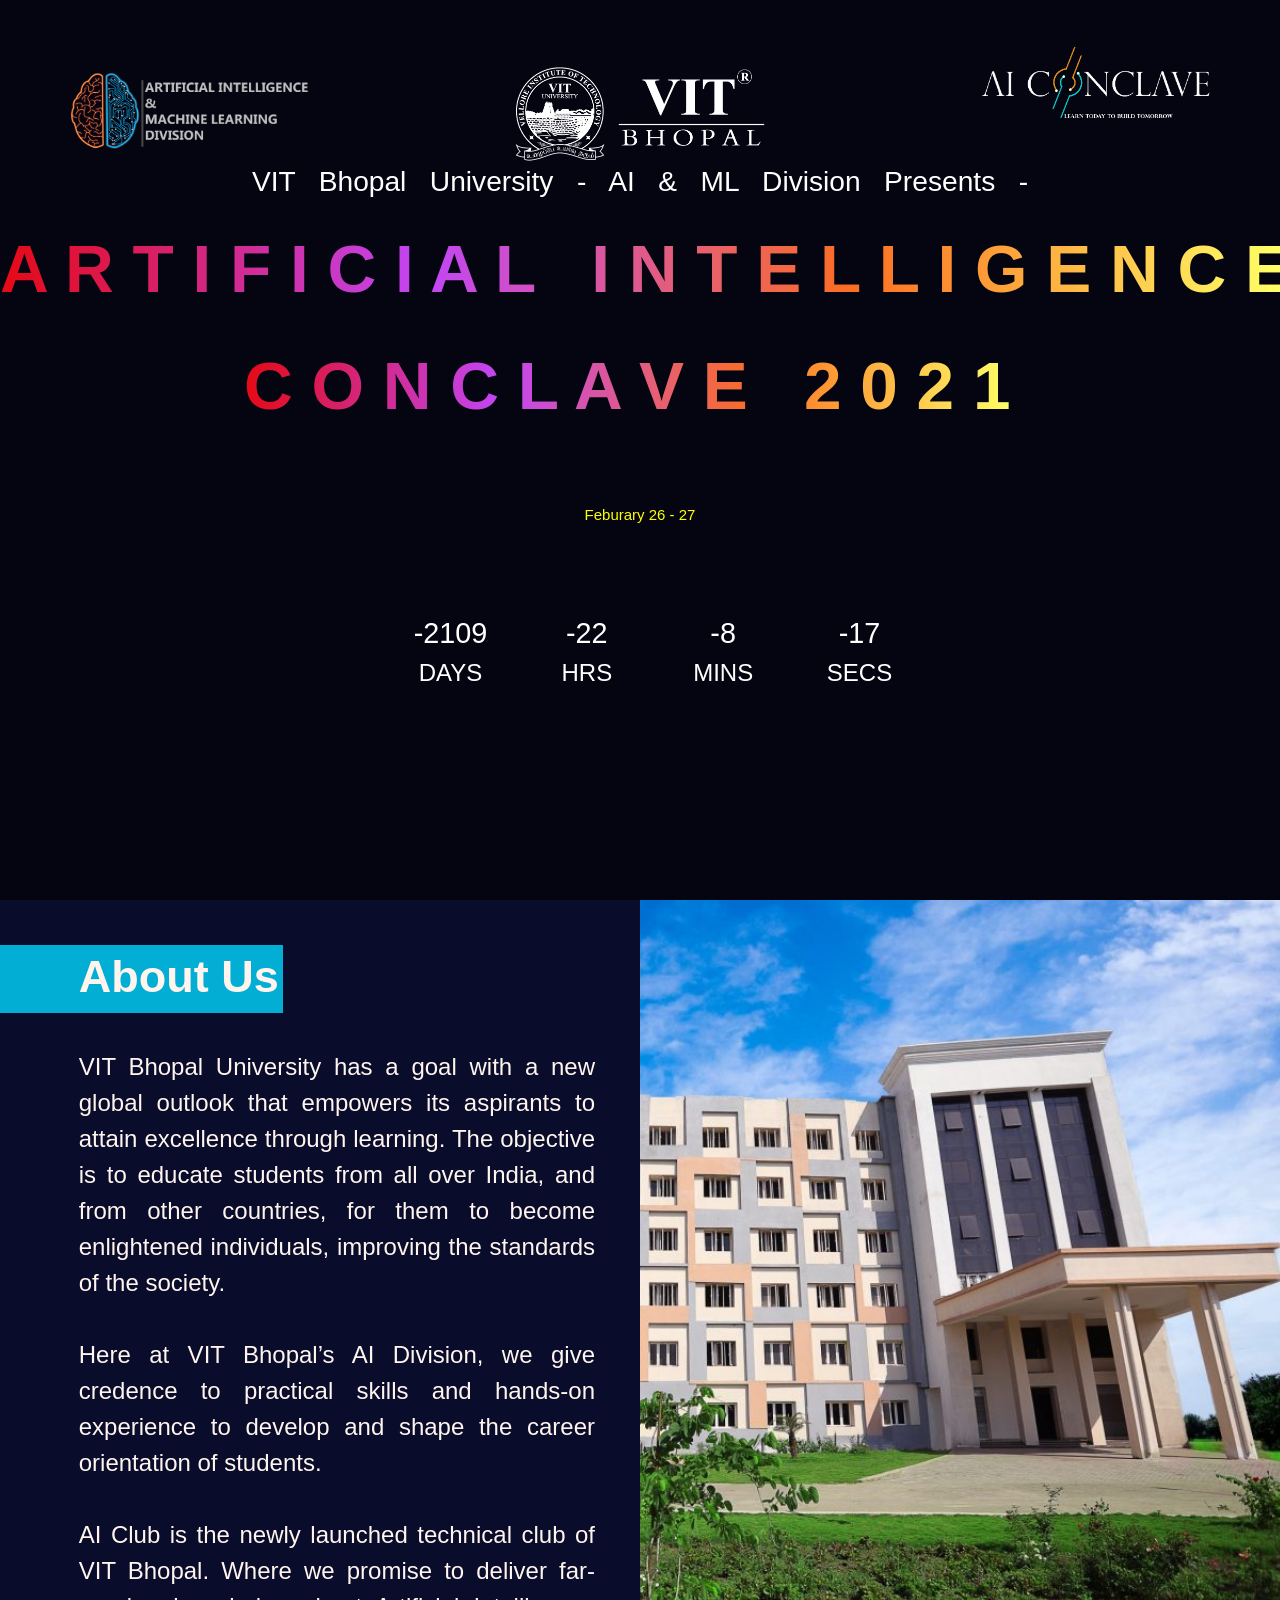
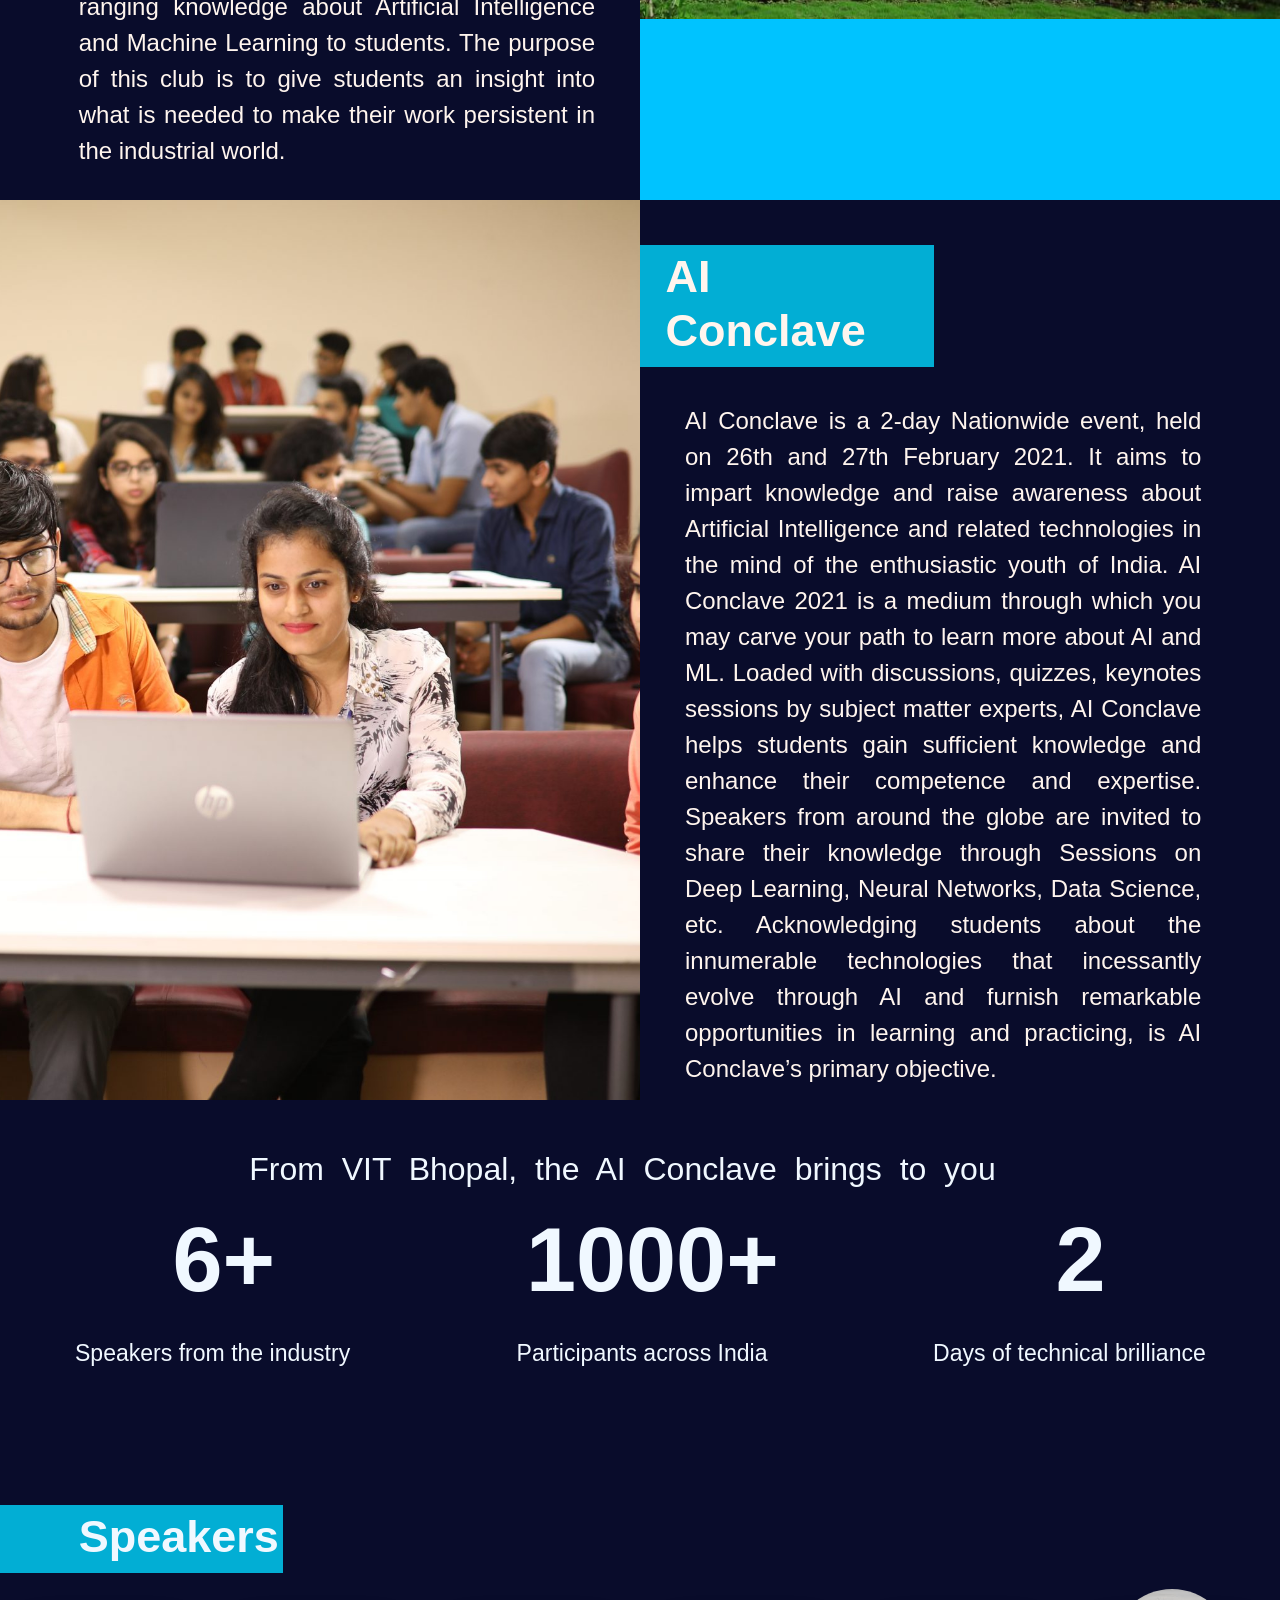
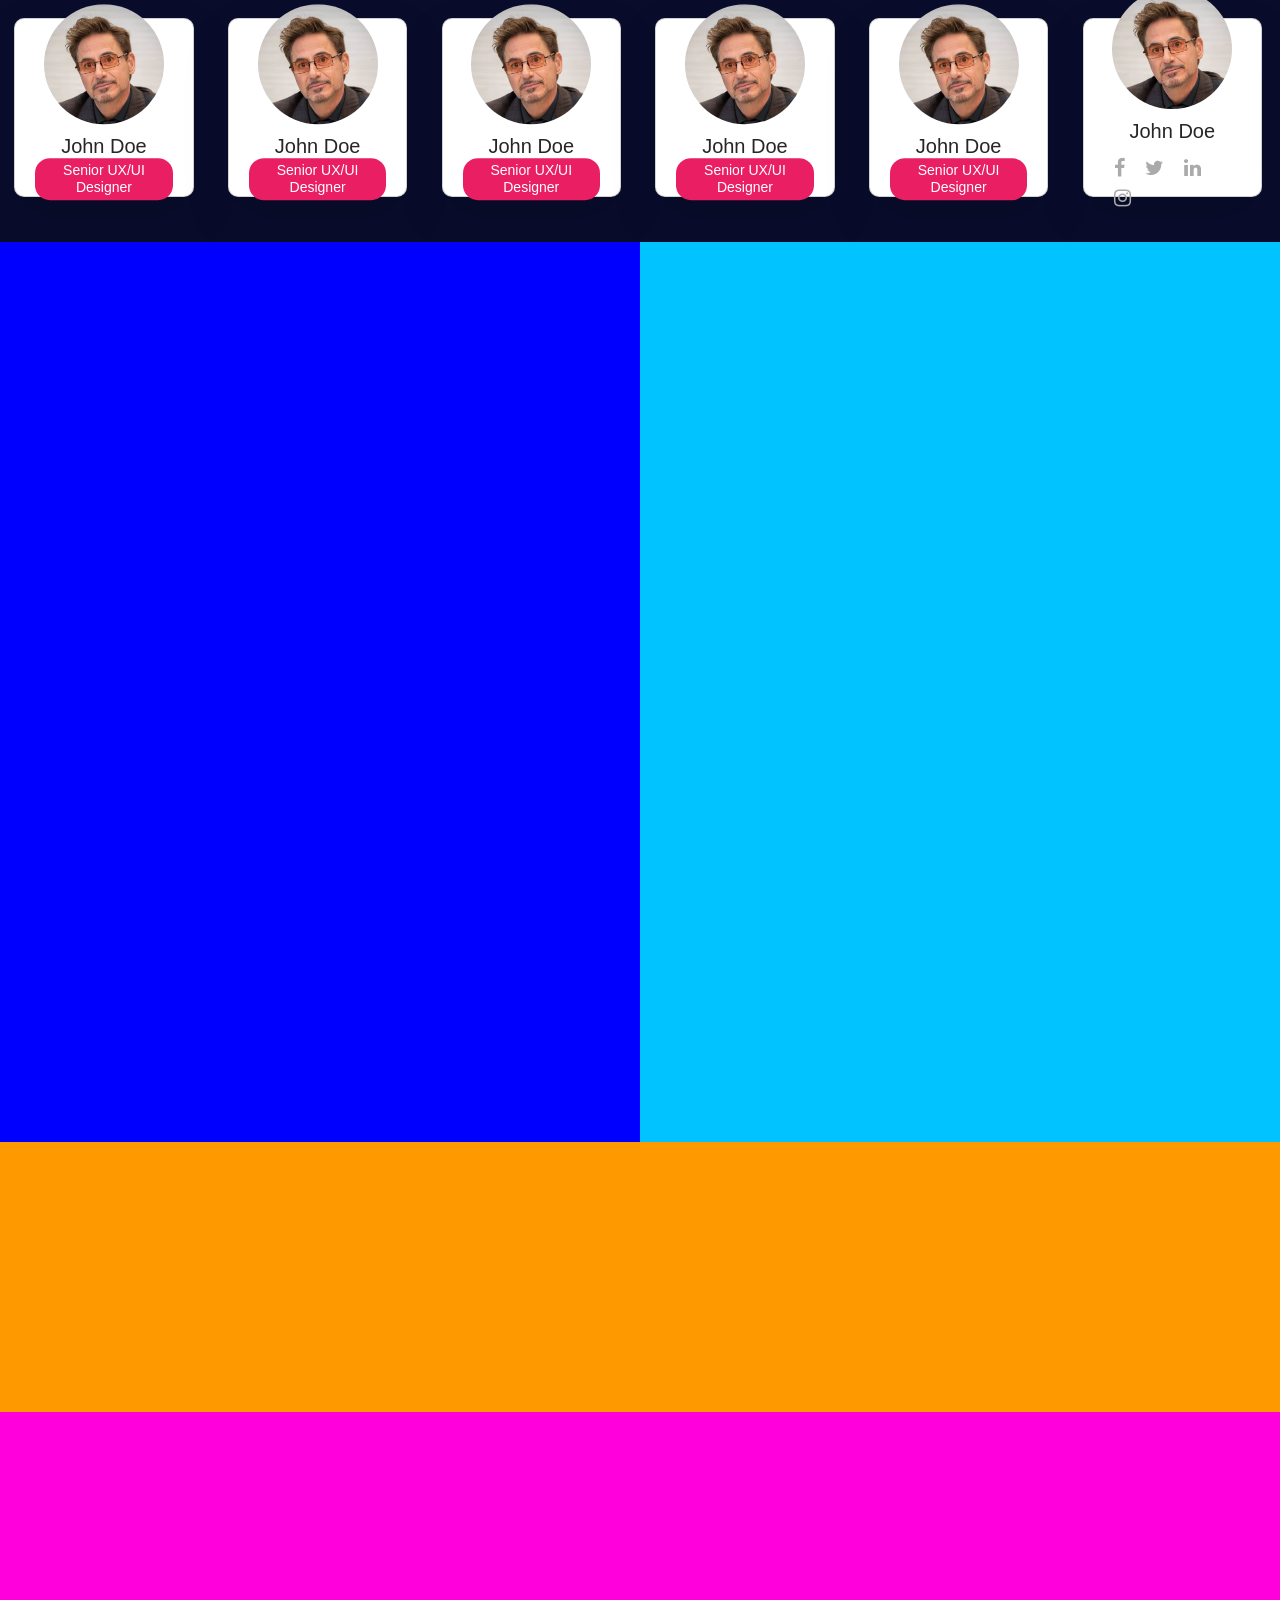
==== conclave/index.html @ 37422d50 "speaker" ====
<!DOCTYPE html>
<html lang="en">
<head>
    <meta charset="UTF-8">
    <meta name="viewport" content="width=device-width, initial-scale=1.0">
    <meta http-equiv="X-UA-Compatible" content="ie=edge">
    <link href="https://cdn.jsdelivr.net/npm/bootstrap@5.0.0-beta1/dist/css/bootstrap.min.css" rel="stylesheet" integrity="sha384-giJF6kkoqNQ00vy+HMDP7azOuL0xtbfIcaT9wjKHr8RbDVddVHyTfAAsrekwKmP1" crossorigin="anonymous">    
    <!-- <link rel="stylesheet" href="css/load.css"> -->
    <link rel="stylesheet" href="https://www.w3schools.com/w3css/4/w3.css">
    <link rel="stylesheet" href="https://fonts.googleapis.com/css?family=Raleway">
    <link rel="icon" href="img/icon.png" type="image/x-ico">
    <link rel="stylesheet" href="https://cdnjs.cloudflare.com/ajax/libs/font-awesome/4.7.0/css/font-awesome.min.css">
    <title>AI Conclave&nbsp;&nbsp;&nbsp;|&nbsp;&nbsp;&nbsp;VIT Bhopal</title>
    <script src="scr/script.js"></script>
    <link rel="stylesheet" href="css/style.css">
    <script src="https://ajax.googleapis.com/ajax/libs/jquery/3.3.1/jquery.min.js"></script>
</head>
<body onload="loader()">
    <div class="showcase check" id="hm" align="center">
        <video autoplay muted loop id="myVideo">
            <source src="vid/200129-01-Plexus-human-body-whit.mp4" type="video/mp4">
        </video>
        <div class="images">
            <a href="https://vitbhopal.ac.in/ai/"><img class="img3" src="img/aiml.png"></a>
            <a href="https://vitbhopal.ac.in/"><img class="img1" src="img/logow.png"></a>
            <img class="img2" src="img/aic.png">
        </div>
        <div class="showcase-hidden">
            <h2>A R T I F I C I A L</h2>
            <h2>I N T E L L I G E N C E</h2>
            <h2>C O N C L A V E</h2>
            <h2>2 0 2 1</h2>
        </div>
        <div class="showcase-top">
            <h1>VIT&nbsp;&nbsp;&nbsp;Bhopal&nbsp;&nbsp;&nbsp;University&nbsp;&nbsp;&nbsp;-&nbsp;&nbsp;&nbsp;AI&nbsp;&nbsp;&nbsp;&amp;&nbsp;&nbsp;&nbsp;ML&nbsp;&nbsp;&nbsp;Division&nbsp;&nbsp;&nbsp;Presents&nbsp;&nbsp;&nbsp;-</h1>
            <h2>A R T I F I C I A L&nbsp;&nbsp;&nbsp;I N T E L L I G E N C E</h2>
            <h3>C O N C L A V E&nbsp;&nbsp;&nbsp;2 0 2 1</h3>
            <p class="btn btn-xl">Feburary&nbsp;26&nbsp;-&nbsp;27</p>
        </div>


        <div class="time">
            <ul>
                <li><span id="days"></span>Days</li>
                <li><span id="hours"></span>Hrs</li>
                <li><span id="minutes"></span>Mins</li>
                <li><span id="seconds"></span>Secs</li>
            </ul>
        </div>
    </div>
    <div class="row">
        <div class="content col-md-6 left about-us">
            <h1>About Us</h1>
            <p>VIT Bhopal University has a goal with a new global outlook that empowers its aspirants to attain excellence through learning. The objective is to educate students from all over India, and from other countries, for them to become enlightened individuals, improving the standards of the society.</p>
            <p>Here at VIT Bhopal’s AI Division, we give credence to practical skills and hands-on experience to develop and shape the career orientation of students.</p>
            <p>AI Club is the newly launched technical club of VIT Bhopal. Where we promise to deliver far-ranging knowledge about Artificial Intelligence and Machine Learning to students. The purpose of this club is to give students an insight into what is needed to make their work persistent in the industrial world.</p>
        </div>
        <div class="content col-md-6 right">
            <div class="slideshow-container">
                <div class="sl1 mySlides">
                  <img src="img/slideshow/VIT-Bhopal-1-scaled-e1580792779550.jpg" style="width:100%">
                </div>
              
                <!-- <div class="sl1 mySlides fade">
                  <img src="img/slideshow/sdasd.jpg" style="width:100%">
                </div>
              
                <div class="sl1 mySlides fade">
                  <img src="img/slideshow/class-room-1-scaled.jpg" style="width:100%">
                </div> -->
              </div>
              <!-- <script>
                var slideIndex = 0;
                showSlides1();

                function showSlides1() {
                var i;
                var slides = document.getElementsByClassName("sl1");
                for (i = 0; i < slides.length; i++) {
                    slides[i].style.display = "none";
                }
                slideIndex++;
                if (slideIndex > slides.length) {slideIndex = 1}
                slides[slideIndex-1].style.display = "block";
                setTimeout(showSlides, 2000); // Change image every 2 seconds
                }
              </script> -->
        </div>

        <div class="content col-md-6 right">
            <div class="slideshow-container">

                <!-- Full-width images with number and caption text -->
                <!-- <div class="sl2 mySlides fade">
                  <img src="img/slideshow/Library-341.jpg">
                </div> -->
              
                <div class="sl2 mySlides">
                  <img src="img/slideshow/class-room-1-scaled.jpg">
                </div>
              
                <!-- <div class="sl2 mySlides fade">
                  <img src="img/slideshow/class-room-1-scaled.jpg">
                </div> -->
            </div>
              <!-- <script>
                var slideIndex = 0;
                showSlides2();

                function showSlides2() {
                var i;
                var slides = document.getElementsByClassName("sl2");
                for (i = 0; i < slides.length; i++) {
                    slides[i].style.display = "none";
                }
                slideIndex++;
                if (slideIndex > slides.length) {slideIndex = 1}
                slides[slideIndex-1].style.display = "block";
                setTimeout(showSlides, 2000); // Change image every 2 seconds
                }
              </script> -->
        </div>
        <div class="content col-md-6 left conclave">
            <h1>AI Conclave</h1>
            <p>AI Conclave is a 2-day Nationwide event, held on 26th and 27th February 2021. It aims to impart knowledge and raise awareness about Artificial Intelligence and related technologies in the mind of the enthusiastic youth of India.
            AI Conclave 2021 is a medium through which you may carve your path to learn more about AI and ML. Loaded with discussions, quizzes, keynotes sessions by subject matter experts, AI Conclave helps students gain sufficient knowledge and enhance their competence and expertise. Speakers from around the globe are invited to share their knowledge through Sessions on Deep Learning, Neural Networks, Data Science, etc. Acknowledging students about the innumerable technologies that incessantly evolve through AI and furnish remarkable opportunities in learning and practicing, is AI Conclave’s primary objective.</p>
        </div>
        
        <div class="content glance col-md-12 left">
            <!-- <div class="glance"> -->
                <br>
                <p1>From&nbsp;&nbsp;VIT&nbsp;&nbsp;Bhopal,&nbsp;&nbsp;the&nbsp;&nbsp;AI&nbsp;&nbsp;Conclave&nbsp;&nbsp;brings&nbsp;&nbsp;to&nbsp;&nbsp;you</p1>
                <br>
                <table width=100%>
                    <tr>
                        <td align="center"><a>6+</a></td>
                        <td align="center"><a>1000+</a></td>
                        <td align="center"><a>2</a></td>
                    </tr>
                    <tr>
                        <td align="center">
                            <p2>Speakers from the industry</p2>
                        </td>
                        <td align="center">
                            <p2>Participants across India</p2>
                        </td>
                        <td align="center">
                            <p2>Days of technical brilliance</p2>
                        </td>
                    </tr>
                </table>
            <!-- </div> -->
        </div>
        
        <div class="content col-md-12 speakers right">
            <h1>Speakers</h1>
            <div class="list">
                <div class="card">
                    <div class="box1">
                        <div class="img">
                            <img src="img/s2.jfif">
                        </div>
                        <h2>John Doe<br><span>Senior UX/UI Designer</span></h2>
                    </div>
                </div>
                <div class="card">
                    <div class="box1">
                        <div class="img">
                            <img src="img/s2.jfif">
                        </div>
                        <h2>John Doe<br><span>Senior UX/UI Designer</span></h2>
                    </div>
                </div>
                <div class="card">
                    <div class="box1">
                        <div class="img">
                            <img src="img/s2.jfif">
                        </div>
                        <h2>John Doe<br><span>Senior UX/UI Designer</span></h2>
                    </div>
                </div>
                <div class="card">
                    <div class="box1">
                        <div class="img">
                            <img src="img/s2.jfif">
                        </div>
                        <h2>John Doe<br><span>Senior UX/UI Designer</span></h2>
                    </div>
                </div><div class="card">
                    <div class="box1">
                        <div class="img">
                            <img src="img/s2.jfif">
                        </div>
                        <h2>John Doe<br><span>Senior UX/UI Designer</span></h2>
                    </div>
                </div>
                <div class="card">
                    <div class="box1">
                        <div class="img">
                            <img src="img/s2.jfif">
                        </div>
                        <h2>John Doe</h2>
                        <ul>
                            <li><a href="#"><i class="fa fa-facebook" aria-hidden="true"></i></a></li>
                            <li><a href="#"><i class="fa fa-twitter" aria-hidden="true"></i></a></li>
                            <li><a href="#"><i class="fa fa-linkedin" aria-hidden="true"></i></a></li>
                            <li><a href="#"><i class="fa fa-instagram" aria-hidden="true"></i></a></li>
                        </ul>
                    </div>
                </div>
            </div>
        </div>
        
        <div class="content col-md-6 left" style="background-color: blue;"></div>
        <div class="content col-md-6 right"></div>
        
        <div class="content col-md-12 left" style="background-color: rgb(255, 153, 0); height: 30vh;width: 101vw;"></div>
        
        <div class="content col-md-12 left" style="background-color: rgb(255, 0, 221); height: 30vh;width: 101vw;"></div>
        
        <div class="content col-md-12 left" style="background-color: rgb(162, 0, 255); height: 30vh;width: 101vw;"></div>
    </div>

    <script>
        var preloader = document.getElementById('loading');
        setTimeout(function loader() {
            preloader.style.display = 'none';
        },5000);                                          
    </script>
    <script src="https://cdn.jsdelivr.net/npm/@popperjs/core@2.5.4/dist/umd/popper.min.js" integrity="sha384-q2kxQ16AaE6UbzuKqyBE9/u/KzioAlnx2maXQHiDX9d4/zp8Ok3f+M7DPm+Ib6IU" crossorigin="anonymous"></script>
    <script src="https://cdn.jsdelivr.net/npm/bootstrap@5.0.0-beta1/dist/js/bootstrap.min.js" integrity="sha384-pQQkAEnwaBkjpqZ8RU1fF1AKtTcHJwFl3pblpTlHXybJjHpMYo79HY3hIi4NKxyj" crossorigin="anonymous"></script>
</body>
</html>
---- conclave/css/load.css ----
section
{
	height: 100vh;
	background: #000;
}
video
{
  object-fit: cover;
  margin-top: -2.5%;
}
.video
{
	margin: 0;
	padding: 0;
	position: absolute;
	top: 50%;
	transform: translateY(-50%);
	width: 100%;
	text-align: center;
	font-family: sans-serif;
	color: #fff;
	font-size: 5em;
	letter-spacing: 0.2em;
}
.video span
{
	opacity: 0;
	display: inline-block;
	filter: blur(1px);
	animation: animate 1s linear forwards;
}
@keyframes animate
{
	0%
	{
		filter: blur(10px);
		opacity: 0;
		transform: rotateY(90deg);
	}
	100%
	{
		filter: blur(0);
		opacity: 1;
		transform: rotateY(0deg);
	}
}
.video span:nth-child(1)
{
	animation-delay: 1s;
}
.video span:nth-child(2)
{
	animation-delay: 2s;
}
.video span:nth-child(3)
{
	animation-delay: 2.5s;
}
.video span:nth-child(4)
{
	animation-delay: 3s;
}
.video span:nth-child(5)
{
	animation-delay: 3.5s;
}
.video span:nth-child(6)
{
	animation-delay: 3.75s;
}
.video span:nth-child(7)
{
	animation-delay: 4s;
}
.video span:nth-child(8)
{
	animation-delay: 4.5s;
}
.video span:nth-child(9)
{
	animation-delay: 4.75s;
}
.video span:nth-child(10)
{
	animation-delay: 5s;
}
.video span:nth-child(11)
{
    animation-delay: 5.25s;
}
section:after
{
	content: '';
	position: absolute;
	top: 0;
	left: 0;
	width: 100%;
	height: 100%;
    /* background: linear-gradient(to right,#f00,#f00,#0f0,#00f,#ff0,#0ff); */
    mix-blend-mode: color;
    pointer-events: none;
}
---- conclave/css/style.css ----
:root {
    --primary-color:#e50914;
    --dark-color:#141414;
    --natural-color:rgb(0, 0, 0);
}

* {
    box-sizing: border-box;
    margin: 0;
    padding: 0;
    background-attachment: fixed;
}
body{
    overflow: hidden;
    margin: 0;
    padding: 0;
    background-color: rgb(9, 12, 43);
}
.left{position:relative;animation:animateleft 1.5s}@keyframes animateleft{from{left:-300px;opacity:0} to{left:0;opacity:1}}
.right{position:relative;animation:animateright 1.5s}@keyframes animateright{from{right:-300px;opacity:0} to{right:0;opacity:1}}

body {
    font-family: Verdana, Geneva, Tahoma, sans-serif;
    font-size: 30px;
    -webkit-font-smoothing: antialiased;
    /* background: transparent; */
    /* background-image: url("../img/city.jpg"); */
    background-size: cover;
    margin: 0;
}
body::-webkit-scrollbar{
    display: none;
}
.showcase {
    width: 100vw;
    height: 100vh;
    align-items: center;
    text-align: center;
    justify-content: center;
    position: relative;
    /* background: url('../vid/200129_01_Plexus_human_body_white_on_blue.mp4');
    background-repeat: repeat; */
    background-size: cover;
    background-blend-mode: hue;
}
#myVideo {
    position: absolute;
    /* top: 0;
    left: 0; */
    right: 0;
    bottom: 0;
    width: 100vw;
    /* min-height: 100vh; */
  }
.showcase::after {
    content: '';
    position: absolute;
    top: 0;
    left: 0;
    width: 100vw;
    height: 100vh;
    z-index: 1;
    background: rgba(0, 0, 0, 0.6);
    /* box-shadow: inset 60px 50px 100px #000000, inset -60px -50px 100px #000000; */
}
.showcase .images .img1{
    height: 20%;
    width: 20%;
    position: relative;
    align-self: center;
    z-index: 2;
    margin-top: 5vh;
    margin-left: 15vw;
    margin-right: 10vw;
}
.showcase .images .img2{
    height: 20%;
    width: 20%;
    position: relative;
    align-self: center;
    margin-left: 5vw;
    z-index: 2;
    margin-top: 0vh;
}
.showcase .images .img3{
    height: 20%;
    width: 20%;
    position: relative;
    align-self: center;
    z-index: 2;
    margin-top: 5vh;
}
.showcase-top {
    width: 100%;
    margin-top: 5vh;
    /* background-color: rgb(0, 25, 54); */
    background: transparent;
    align-items: center;
    justify-content: center;
    text-align: center;
    align-content: center;
    z-index: 2;
    position: absolute;
}
.showcase-hidden {
    color: white;
    display: none;
}
.showcase-top a {
    width: 100%;
    position: absolute;
    display: inline-block;
    color: chartreuse;
    text-transform: uppercase;
    text-decoration: none;
    font-size: 24px;
    overflow: hidden;
    transition: 0.2s;
    margin-top: 50vh;
    text-align: center;
    z-index: 2;
}
.showcase-top p {
    margin-top: 30vh;
    color: yellow;
    word-wrap: break-word;
    position: relative;
    /* font-weight: 350; */
    width: 100%;
}
.showcase-top h1 {
    white-space: nowrap;
    width: 100%;
    position: absolute;
    color: white;
    font-weight: 400;
    font-size: 2.2vw;
    font-family: -apple-system, BlinkMacSystemFont, 'Segoe UI', Roboto, Oxygen, Ubuntu, Cantarell, 'Open Sans', 'Helvetica Neue', sans-serif;
    z-index: 2;
    margin-top: -7vh;
    margin-bottom: 1vh;
}
.showcase-top h2, .showcase-top h3 {
    font-family: -apple-system, BlinkMacSystemFont, 'Segoe UI', Roboto, Oxygen, Ubuntu, Cantarell, 'Open Sans', 'Helvetica Neue', sans-serif;
    margin-top: 0vh;
    width: 100%;
    white-space: nowrap;
    position: absolute;
    /* color: rgb(0, 89, 255); */
    /* background: linear-gradient(to right,#f00,#f00,#0f0,#0f0,#00f,#00f); */
    background: linear-gradient(to left,#ffff66,#fc6e22,#c246f6,#e50914);
    background-clip: text;
    -webkit-background-clip: text;
    -webkit-text-fill-color: transparent;
    color: #14dcff;
    font-weight: 600;
    font-size: 4.5rem;
    z-index: 2;
}
.showcase-top h3{
    width: 60%;
    margin-left: 19%;
    background: linear-gradient(to left,#ffff66,#fc6e22,#c246f6,#e50914);
    background-clip: text;
    -webkit-background-clip: text;
    -webkit-text-fill-color: transparent;
    margin-top: 13vh;
    font-size: 4.5rem;
}
.showcase-top a:hover{
    padding-left: 35vw;
    color: rgb(0, 25, 54);
    background: chartreuse;
    box-shadow: 0 0 10px chartreuse,0 0 10px chartreuse,0 0 10px chartreuse,0 0 10px chartreuse;
    z-index: 30;

}
.showcase-bar {
    max-width: 100%;
    height:fit-content;
    z-index: 2;
    position: fixed;
    /* background-color: black; */
    /* border-bottom : 3px solid #3d3d3d; */
}
.showcase-bar a img {
    top: 9%;
    position: relative;
    padding: 0.5%;
}


/* clock countdown css */
.time li {
    display: inline-block;
    font-size: 0.8em;
    list-style-type: none;
    padding: 1em;
    color: white;
    height: 18vh;
    width: 10vw;
    text-transform: uppercase;
}
  
.time li span {
    display: block;
    font-size: 1.2em;
}
.time {
    color: #333;
    position: absolute;
    width: 100%;
    margin-top: 45vh;
    margin-bottom: 10%;
    align-content: center;
    text-align: center;
    z-index: 2;
  }

  * {box-sizing:border-box}
.content{
    min-width: 50vw;
    height: 100vh;
    background-color:rgb(0, 195, 255);
    padding: 0 !important;
    margin: 0 !important;
    overflow: hidden !important;
}

/* Slideshow container */
.slideshow-container {
  max-width: 100%;
  margin: 0;
  padding: 0;
  position: relative;
  margin: auto;
}

/* Hide the images by default */
.mySlides {
  /* display: none; */
  overflow: hidden;
}
/* .mySlides::after {
    content: '';
    position: absolute;
    top: 0;
    left: 0;
    min-width: 50vw;
    height: 100vh;
    z-index: 1;
    background: rgba(0, 0, 0, 0.6);
    box-shadow: inset 60px 50px 100px #000000, inset -60px -50px 100px #000000;
} */
.mySlides img{
    min-width: 100vw;
    max-height: 100vh;
    margin-left: -67vh;
  }

/* Fading animation */
.fade {
  -webkit-animation-name: fade;
  -webkit-animation-duration: 3.5s;
  animation-name: fade;
  animation-duration: 3.5s;
}

@-webkit-keyframes fade {
  from {opacity: .4}
  to {opacity: 1}
}

@keyframes fade {
  from {opacity: .4}
  to {opacity: 1}
}

.about-us{
    color: seashell;
    background-color: rgb(9, 12, 43);
}

.about-us h1{
    padding-left: 10vh;
    margin-top: 5vh;
    font-size: 1.5em;
    font-weight: 600;
    background-color: #00d9ffcb;
    width: 23vw;
    padding-bottom: 1vh;
    padding-top: 0.5vh;
}
.about-us p{
    margin-left: 10vh;
    margin-right: 5vh;
    text-align: justify;
    margin-top: 4vh;
    font-size: 0.8em;
}

.conclave{
    color: seashell;
    background-color: rgb(9, 12, 43);
}

.conclave h1{
    padding-right: 10vh;
    margin-top: 5vh;
    font-size: 1.5em;
    font-weight: 600;
    /* float: right; */
    width: 23vw;
    padding-left: 2vw;
    background-color: #00d9ffcb;
    /* margin-bottom: 15vh; */
    padding-bottom: 1vh;
    padding-top: 0.5vh;
}
.conclave p{
    margin-left: 5vh;
    margin-right: 10vh;
    text-align: justify;
    margin-top: 4vh;
    font-size: 0.8em;
}

.glance{
    /* position : relative; */
    /* margin-top : 1%; */
    /* width: 100%; */
    height: 40vh;
    min-width: 10vw;
    
    /* border-radius: 2rem; */
    background-color: rgb(9, 12, 43);
    z-index: 1;
    margin-bottom : 3%;
    color: aliceblue;
}
.glance a{
    /* color: rgb(255, 255, 255); */
    word-break: break-all;
    white-space: normal;
    font-weight: 600;
    font-size: 10vh;
    /* padding-top: 6vh; */
    margin-left: 5%;
    text-align: center;
}
.glance p1{
    /* color: black; */
    /* padding-top:s 5vh; */
    font-weight: 400;
    font-size: 2.5vw;
    font-family: -apple-system, BlinkMacSystemFont, 'Segoe UI', Roboto, Oxygen, Ubuntu, Cantarell, 'Open Sans', 'Helvetica Neue', sans-serif;
    margin-left: 20%;
    text-align: center;
    /* padding-top: 3%;
    padding-bottom : 3%; */
}
.glance p2{
    /* color: black; */
    margin-top : 3%;
    /* padding-top : 90vh; */
    font-weight: 350;
    font-size: 1.8vw;
    font-family: -apple-system, BlinkMacSystemFont, 'Segoe UI', Roboto, Oxygen, Ubuntu, Cantarell, 'Open Sans', 'Helvetica Neue', sans-serif;
}

.speakers{
    background-color: rgb(9, 12, 43);
    height: auto;
    min-width: 100vw;
    /* margin-left: vw; */
}
.speakers h1{
    color: aliceblue;
    padding-left: 10vh;
    margin-top: 5vh;
    font-size: 1.5em;
    font-weight: 600;
    background-color: #00d9ffcb;
    width: 23vw;
    padding-bottom: 1vh;
    padding-top: 0.5vh;
    margin-bottom: 5vh;
}
.list{
    margin-left: 2vw;
    display: grid;
    grid-template-columns: repeat(auto-fill, minmax(14%, 1fr));
    grid-template-rows: auto;
    grid-gap: 0 0.4%;
}
.card
  {
    position: relative;
    width: 14vw;
    height: 14vw;
    background: #fff;
    box-shadow: 0 20px 50px rgba(0,0,0,.1);
    border-radius: 10px;
    transition: 0.5s;
    margin-bottom: 5vh;
  }
  .card:hover
  {
    box-shadow: 0 30px 70px rgba(247, 247, 247, 0.658);
  }
  .card .box1
  {
    position: absolute;
    top: 50%;
    left: 0;
    transform: translateY(-50%);
    text-align: center;
    padding: 20px;
    width: 100%;
    box-sizing: border-box;
  }
  .card .box1 .img
  {
    width: 120px;
    height: 120px;
    margin: 0 auto;
    border-radius: 50%;
    overflow: hidden;
  }
  .card .box1 .img img
  {
    width: 100%;
  }
  .card .box1 h2
  {
    font-size: 20px;
    color: #262626;
  }
  .card .box1 h2 span
  {
    font-size: 14px;
    background: #e91e63;
    color: #fff;
    display: inline-block;
    padding: 4px 10px;
    border-radius: 15px;
  }
  .card .box1 ul
  {
    margin: 0;
    padding: 0;
    display: inline-block;
  }
  .card .box1 ul li
  {
    list-style: none;
    float: left;
  }
  .card .box1 ul li a
  {
    display: block;
    color: #aaa;
    margin: 0 10px;
    /* margin-top: ; */
    font-size: 20px;
    transition: 0.5s;
    text-align: center;
  }
  .card .box1 ul li:hover a
  {
    color: #e91e63;
    transform: rotateY(360deg);
  }
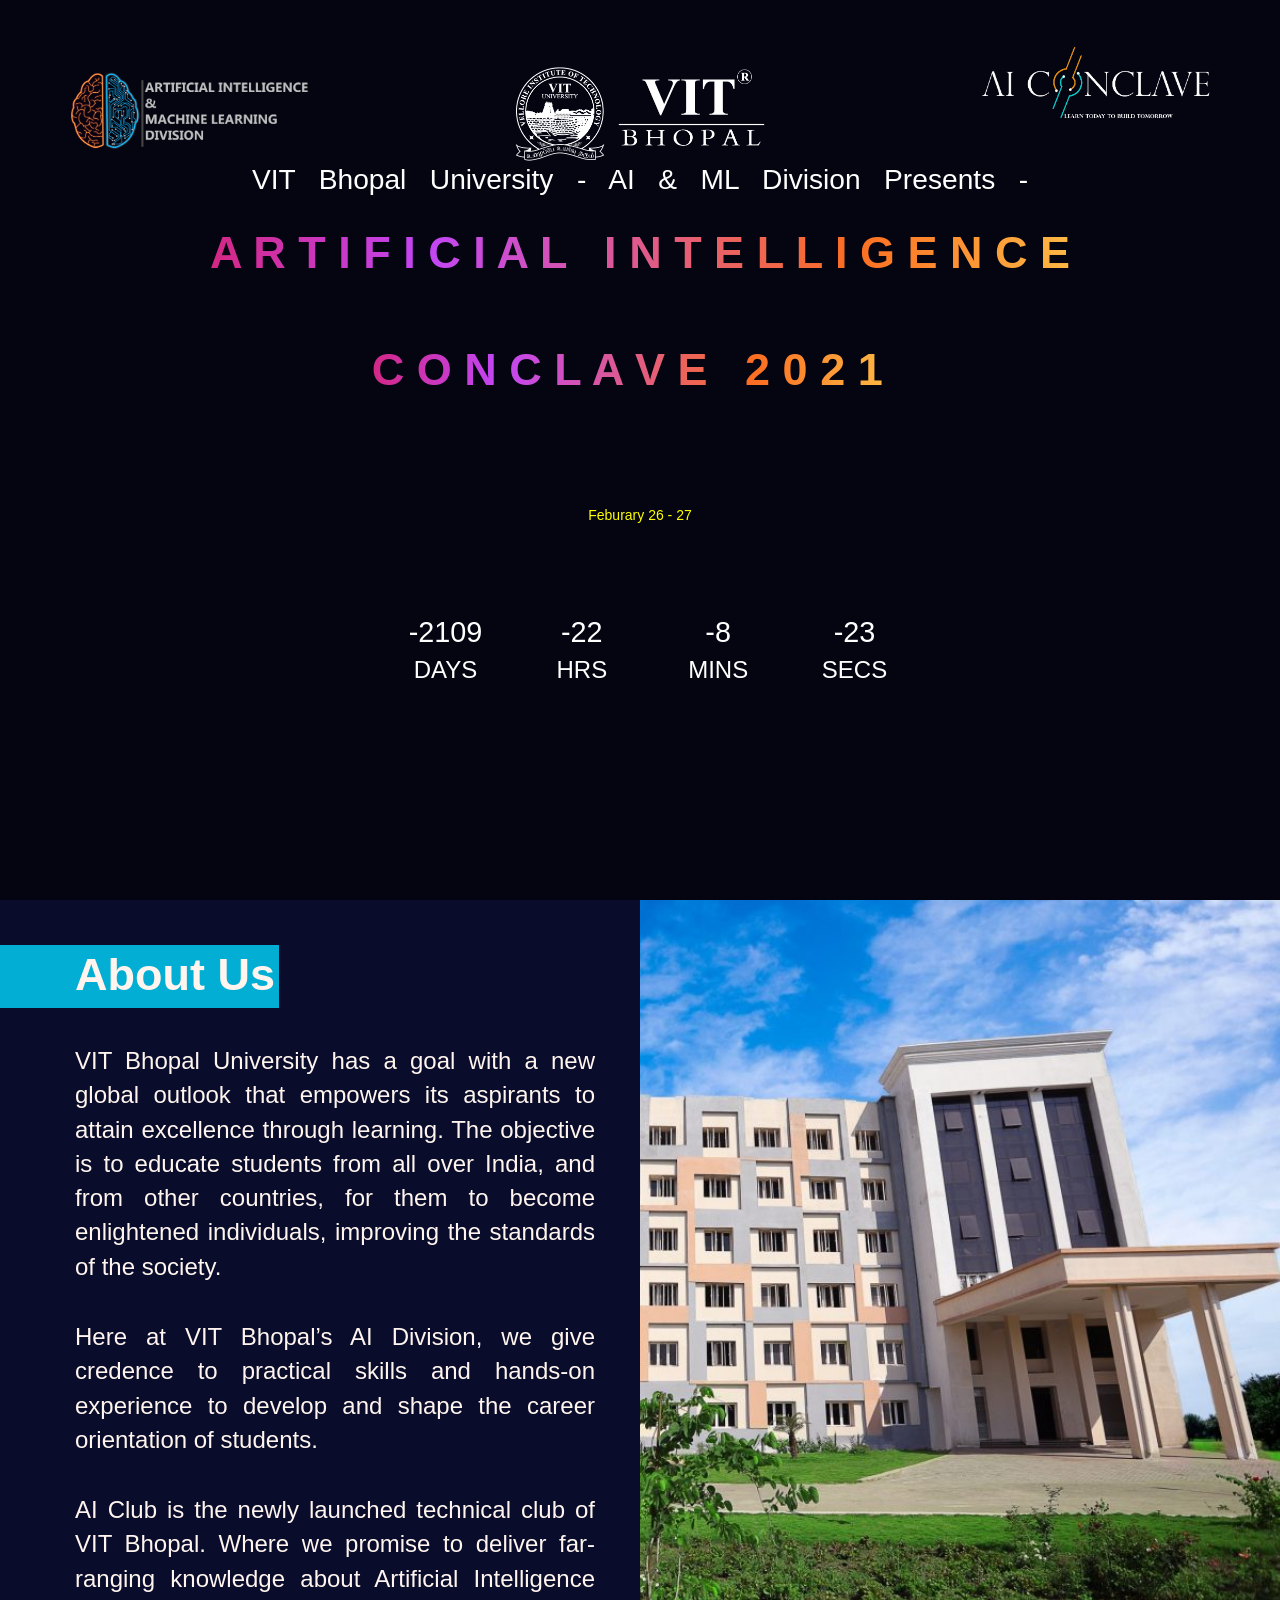
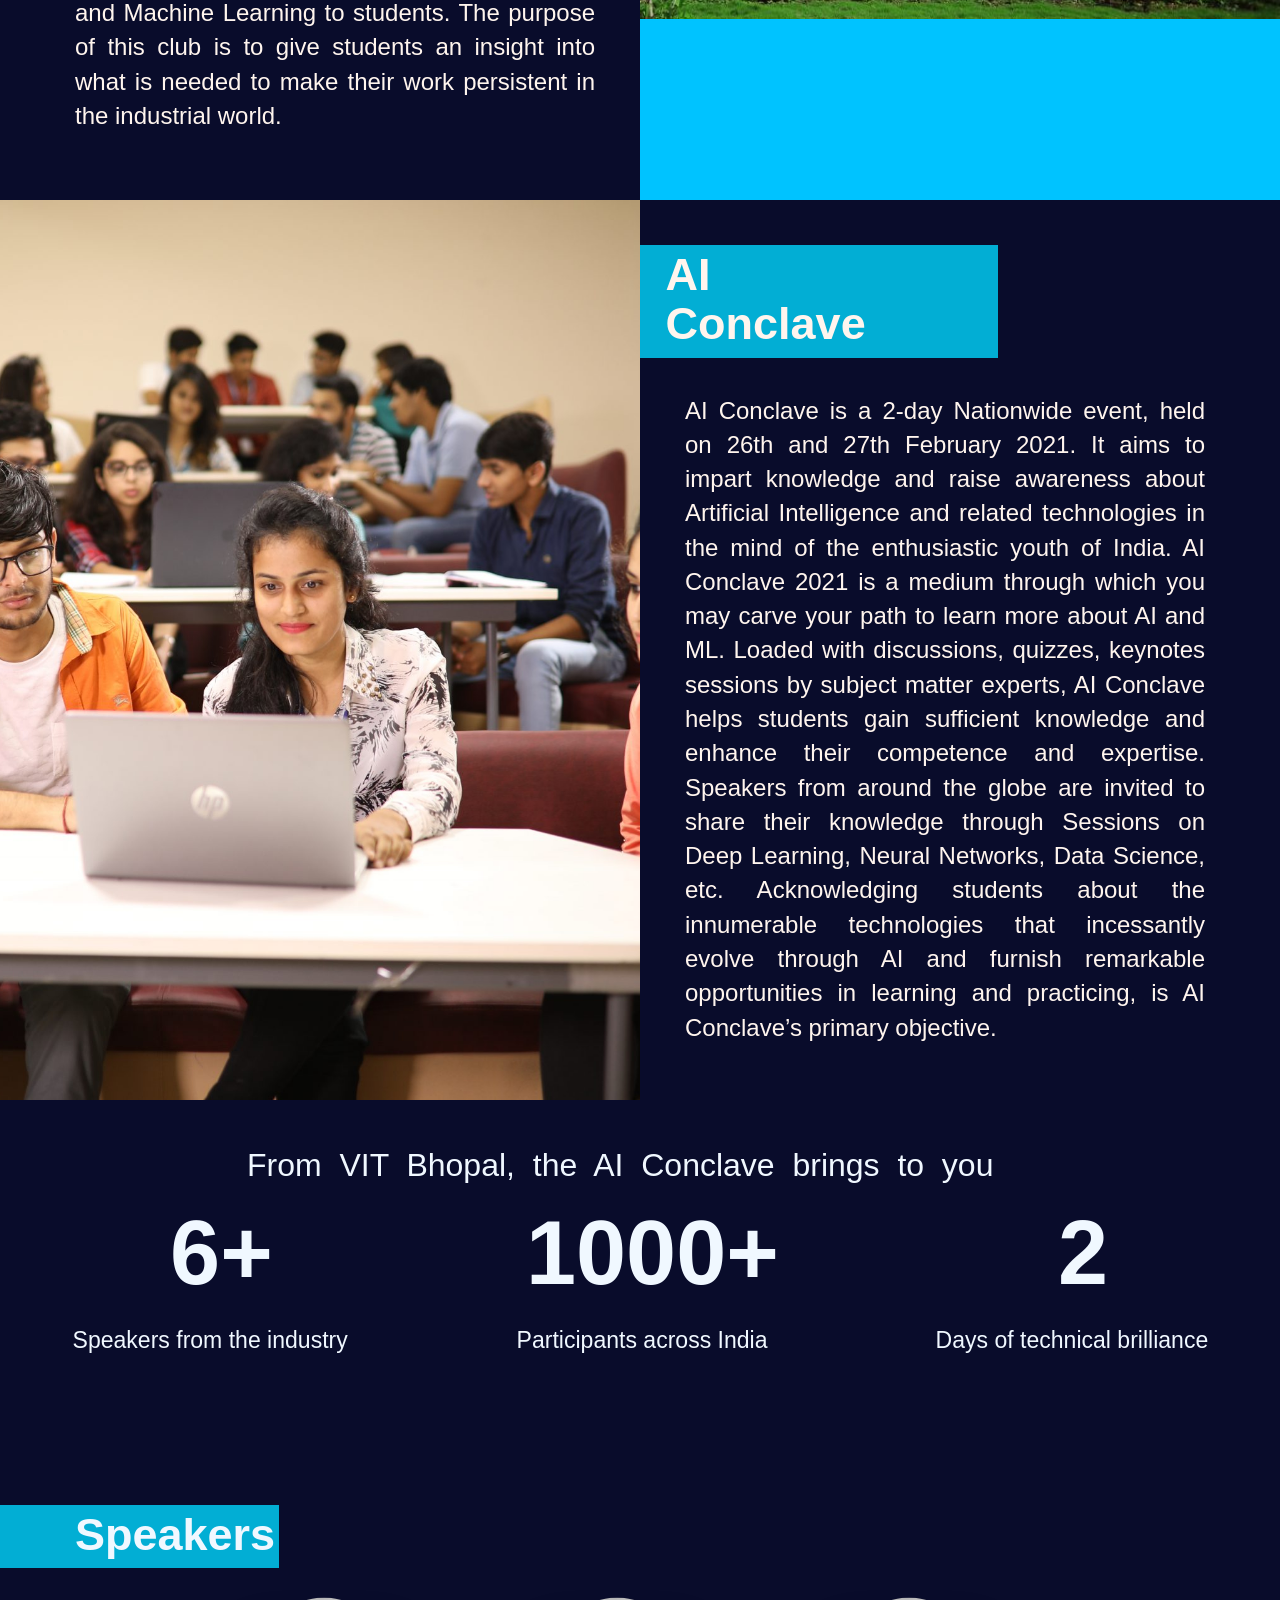
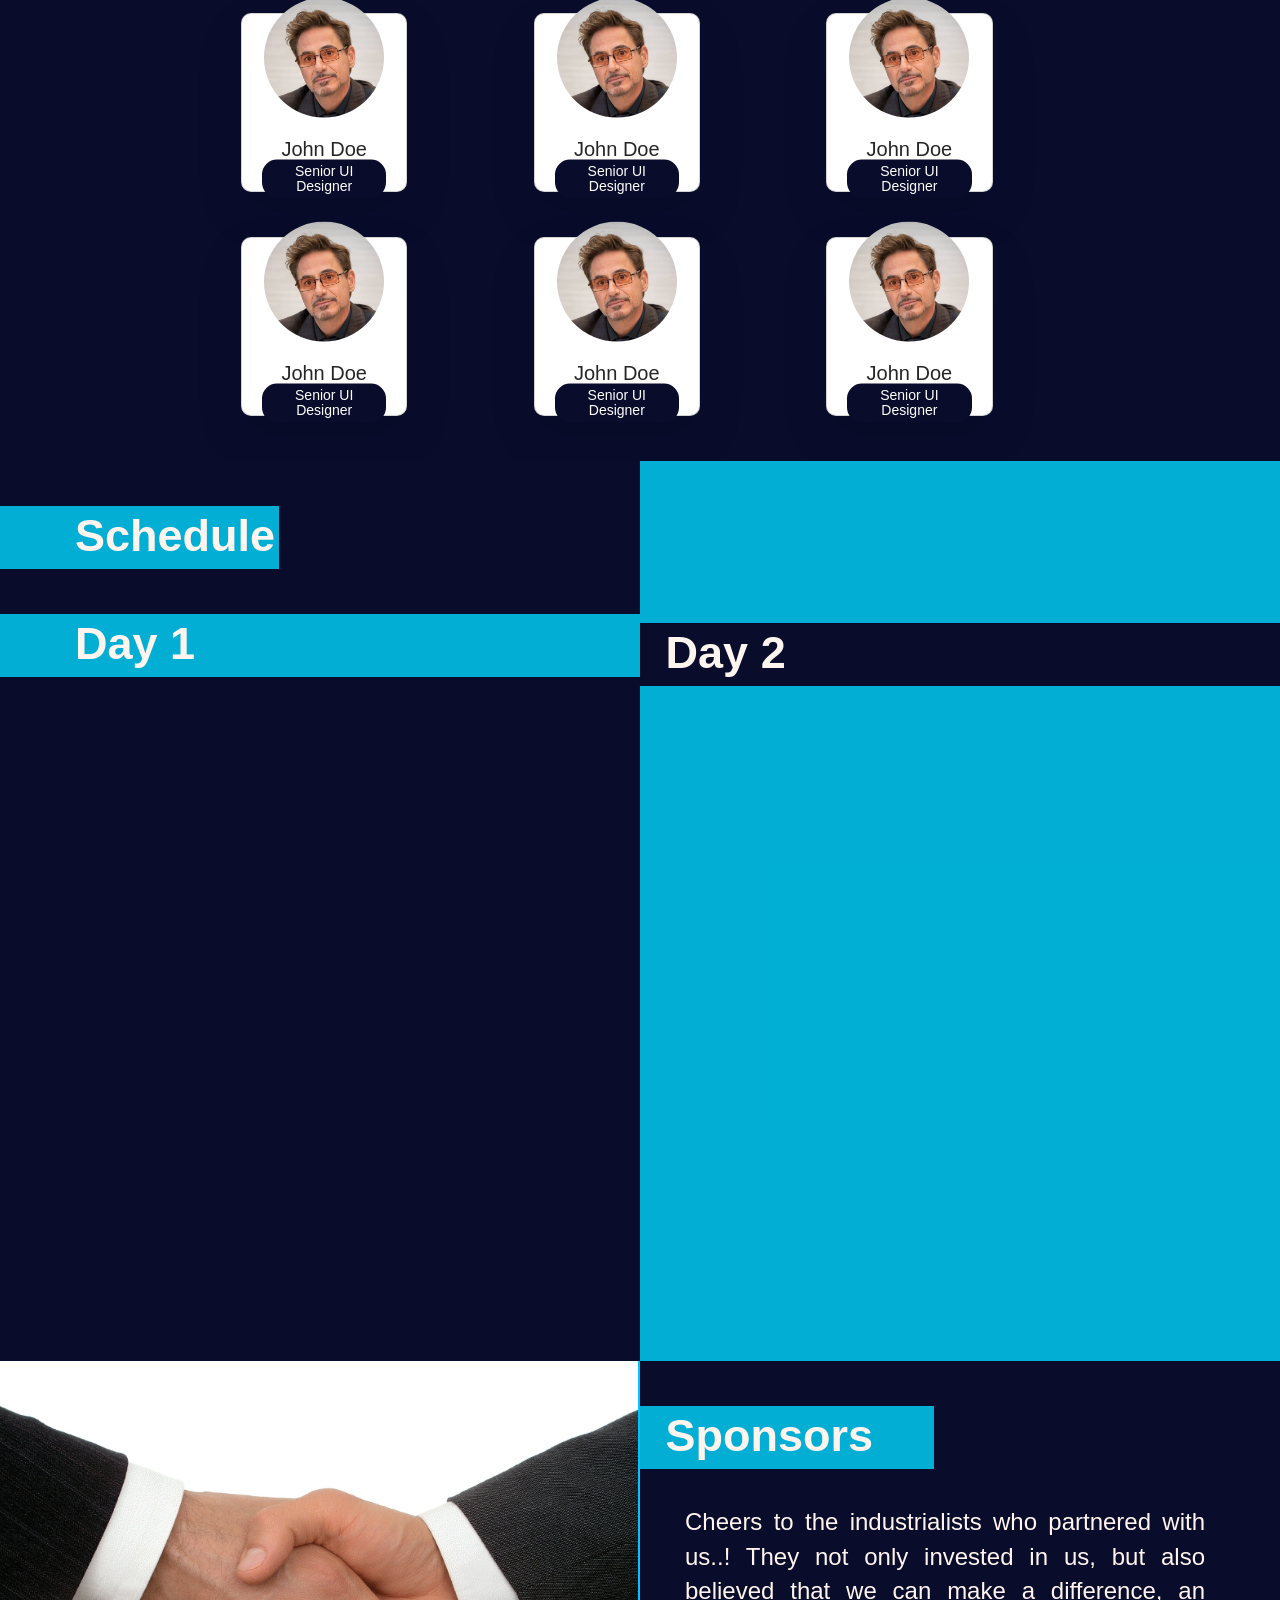
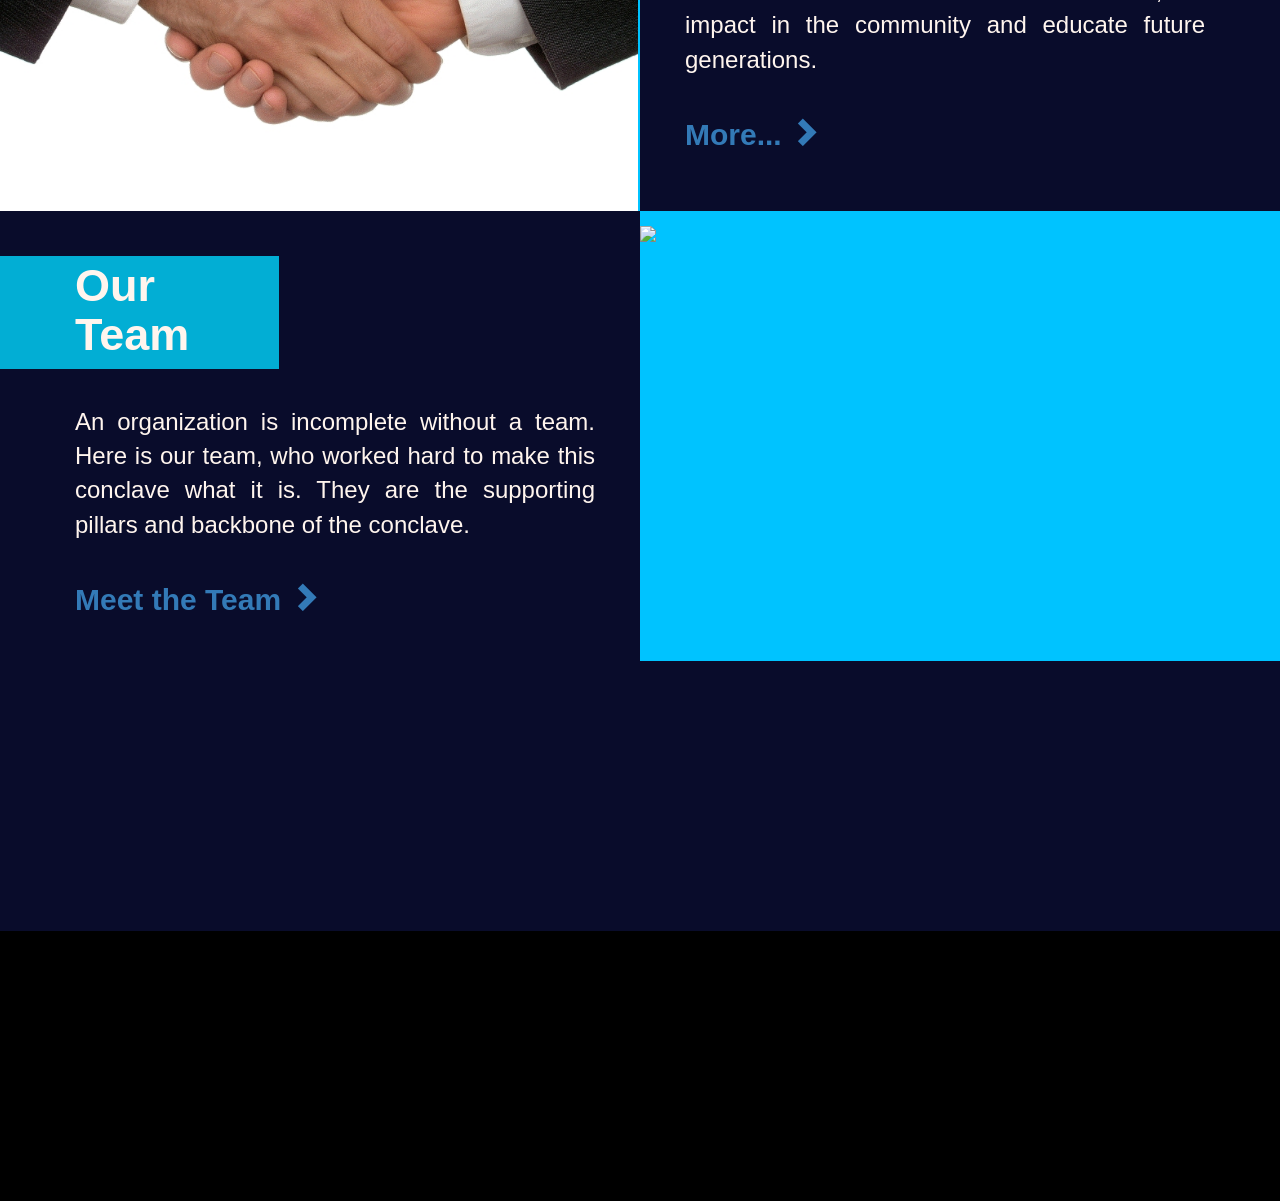
==== commit 0be5d755: "sponsors and team" ====
--- a/conclave/index.html
+++ b/conclave/index.html
@@ -11,6 +11,9 @@
     <link rel="icon" href="img/icon.png" type="image/x-ico">
     <link rel="stylesheet" href="https://cdnjs.cloudflare.com/ajax/libs/font-awesome/4.7.0/css/font-awesome.min.css">
     <title>AI Conclave&nbsp;&nbsp;&nbsp;|&nbsp;&nbsp;&nbsp;VIT Bhopal</title>
+    <link rel="stylesheet" href="https://maxcdn.bootstrapcdn.com/bootstrap/3.3.7/css/bootstrap.min.css">
+    <script src="https://ajax.googleapis.com/ajax/libs/jquery/3.2.1/jquery.min.js"></script>
+    <script src="https://maxcdn.bootstrapcdn.com/bootstrap/3.3.7/js/bootstrap.min.js"></script>
     <script src="scr/script.js"></script>
     <link rel="stylesheet" href="css/style.css">
     <script src="https://ajax.googleapis.com/ajax/libs/jquery/3.3.1/jquery.min.js"></script>
@@ -69,56 +72,14 @@
                   <img src="img/slideshow/class-room-1-scaled.jpg" style="width:100%">
                 </div> -->
               </div>
-              <!-- <script>
-                var slideIndex = 0;
-                showSlides1();
-
-                function showSlides1() {
-                var i;
-                var slides = document.getElementsByClassName("sl1");
-                for (i = 0; i < slides.length; i++) {
-                    slides[i].style.display = "none";
-                }
-                slideIndex++;
-                if (slideIndex > slides.length) {slideIndex = 1}
-                slides[slideIndex-1].style.display = "block";
-                setTimeout(showSlides, 2000); // Change image every 2 seconds
-                }
-              </script> -->
         </div>
 
         <div class="content col-md-6 right">
             <div class="slideshow-container">
-
-                <!-- Full-width images with number and caption text -->
-                <!-- <div class="sl2 mySlides fade">
-                  <img src="img/slideshow/Library-341.jpg">
-                </div> -->
-              
-                <div class="sl2 mySlides">
+                <div class="mySlides">
                   <img src="img/slideshow/class-room-1-scaled.jpg">
                 </div>
-              
-                <!-- <div class="sl2 mySlides fade">
-                  <img src="img/slideshow/class-room-1-scaled.jpg">
-                </div> -->
             </div>
-              <!-- <script>
-                var slideIndex = 0;
-                showSlides2();
-
-                function showSlides2() {
-                var i;
-                var slides = document.getElementsByClassName("sl2");
-                for (i = 0; i < slides.length; i++) {
-                    slides[i].style.display = "none";
-                }
-                slideIndex++;
-                if (slideIndex > slides.length) {slideIndex = 1}
-                slides[slideIndex-1].style.display = "block";
-                setTimeout(showSlides, 2000); // Change image every 2 seconds
-                }
-              </script> -->
         </div>
         <div class="content col-md-6 left conclave">
             <h1>AI Conclave</h1>
@@ -160,65 +121,86 @@
                         <div class="img">
                             <img src="img/s2.jfif">
                         </div>
-                        <h2>John Doe<br><span>Senior UX/UI Designer</span></h2>
-                    </div>
-                </div>
-                <div class="card">
-                    <div class="box1">
-                        <div class="img">
-                            <img src="img/s2.jfif">
-                        </div>
-                        <h2>John Doe<br><span>Senior UX/UI Designer</span></h2>
-                    </div>
-                </div>
-                <div class="card">
-                    <div class="box1">
-                        <div class="img">
-                            <img src="img/s2.jfif">
-                        </div>
-                        <h2>John Doe<br><span>Senior UX/UI Designer</span></h2>
-                    </div>
-                </div>
-                <div class="card">
-                    <div class="box1">
-                        <div class="img">
-                            <img src="img/s2.jfif">
-                        </div>
-                        <h2>John Doe<br><span>Senior UX/UI Designer</span></h2>
+                        <h2>John Doe<br><span>Senior UI Designer</span></h2>
+                    </div>
+                </div>
+                <div class="card">
+                    <div class="box1">
+                        <div class="img">
+                            <img src="img/s2.jfif">
+                        </div>
+                        <h2>John Doe<br><span>Senior UI Designer</span></h2>
+                    </div>
+                </div>
+                <div class="card">
+                    <div class="box1">
+                        <div class="img">
+                            <img src="img/s2.jfif">
+                        </div>
+                        <h2>John Doe<br><span>Senior UI Designer</span></h2>
+                    </div>
+                </div>
+                <div class="card">
+                    <div class="box1">
+                        <div class="img">
+                            <img src="img/s2.jfif">
+                        </div>
+                        <h2>John Doe<br><span>Senior UI Designer</span></h2>
                     </div>
                 </div><div class="card">
                     <div class="box1">
                         <div class="img">
                             <img src="img/s2.jfif">
                         </div>
-                        <h2>John Doe<br><span>Senior UX/UI Designer</span></h2>
-                    </div>
-                </div>
-                <div class="card">
-                    <div class="box1">
-                        <div class="img">
-                            <img src="img/s2.jfif">
-                        </div>
-                        <h2>John Doe</h2>
-                        <ul>
-                            <li><a href="#"><i class="fa fa-facebook" aria-hidden="true"></i></a></li>
-                            <li><a href="#"><i class="fa fa-twitter" aria-hidden="true"></i></a></li>
-                            <li><a href="#"><i class="fa fa-linkedin" aria-hidden="true"></i></a></li>
-                            <li><a href="#"><i class="fa fa-instagram" aria-hidden="true"></i></a></li>
-                        </ul>
+                        <h2>John Doe<br><span>Senior UI Designer</span></h2>
+                    </div>
+                </div>
+                <div class="card">
+                    <div class="box1">
+                        <div class="img">
+                            <img src="img/s2.jfif">
+                        </div>
+                        <h2>John Doe<br><span>Senior UI Designer</span></h2>
                     </div>
                 </div>
             </div>
         </div>
         
-        <div class="content col-md-6 left" style="background-color: blue;"></div>
-        <div class="content col-md-6 right"></div>
-        
-        <div class="content col-md-12 left" style="background-color: rgb(255, 153, 0); height: 30vh;width: 101vw;"></div>
-        
-        <div class="content col-md-12 left" style="background-color: rgb(255, 0, 221); height: 30vh;width: 101vw;"></div>
-        
-        <div class="content col-md-12 left" style="background-color: rgb(162, 0, 255); height: 30vh;width: 101vw;"></div>
+        <div class="content col-md-6 day1 left">
+            <h1>Schedule</h1>
+            <h2>Day 1</h2>
+        </div>
+        <div class="content col-md-6 day2 right">
+            <h2>Day 2</h2>
+        </div>
+
+        <div class="content col-md-6 h right">
+            <div class="teamimg">
+                <img src="img/hand-shakes.jpg">
+          </div>
+        </div>
+        <div class="content col-md-6 sponsor h left">
+            <h1>Sponsors</h1>
+            <p>Cheers to the industrialists who partnered with us..! They not only invested in us, but also believed that we can make a difference, an impact in the community and educate future generations.</p>
+            <a href="sponsors.html">More... <span class="glyphicon glyphicon-chevron-right"></span></a>
+        </div>
+        
+        <div class="content col-md-6 team h right">
+            <h1>Our Team</h1>
+            <p>An organization is incomplete without a team. Here is our team, who worked hard to make this conclave what it is. They are the supporting pillars and backbone of the conclave.</p>
+            <a href="team.html">Meet the Team <span class="glyphicon glyphicon-chevron-right"></span></a>
+        </div>
+        <div class="content col-md-6 h left">
+            <div class="teamimg">
+                  <img src="img/marvin-meyer-SYTO3xs06fU-unsplash.jpg">
+            </div>
+        </div>
+
+        
+        
+        <div class="content col-md-12 faq left"></div>
+        
+        <div class="content col-md-12 footer left"></div>
     </div>
 
     <script>
--- a/conclave/css/style.css
+++ b/conclave/css/style.css
@@ -15,7 +15,10 @@
     margin: 0;
     padding: 0;
     background-color: rgb(9, 12, 43);
-}
+    overscroll-behavior-y: none;
+
+}
+
 .left{position:relative;animation:animateleft 1.5s}@keyframes animateleft{from{left:-300px;opacity:0} to{left:0;opacity:1}}
 .right{position:relative;animation:animateright 1.5s}@keyframes animateright{from{right:-300px;opacity:0} to{right:0;opacity:1}}
 
@@ -310,7 +313,7 @@
     font-size: 1.5em;
     font-weight: 600;
     /* float: right; */
-    width: 23vw;
+    width: 28vw;
     padding-left: 2vw;
     background-color: #00d9ffcb;
     /* margin-bottom: 15vh; */
@@ -387,16 +390,17 @@
     margin-bottom: 5vh;
 }
 .list{
-    margin-left: 2vw;
+    margin-left: 20vw;
+    margin-right: 20vw;
     display: grid;
-    grid-template-columns: repeat(auto-fill, minmax(14%, 1fr));
+    grid-template-columns: repeat(auto-fill, minmax(20%, 1fr));
     grid-template-rows: auto;
-    grid-gap: 0 0.4%;
+    grid-gap: 0 10%;
 }
 .card
   {
     position: relative;
-    width: 14vw;
+    width: 13vw;
     height: 14vw;
     background: #fff;
     box-shadow: 0 20px 50px rgba(0,0,0,.1);
@@ -439,7 +443,7 @@
   .card .box1 h2 span
   {
     font-size: 14px;
-    background: #e91e63;
+    background: rgb(9, 12, 43);
     color: #fff;
     display: inline-block;
     padding: 4px 10px;
@@ -468,6 +472,164 @@
   }
   .card .box1 ul li:hover a
   {
-    color: #e91e63;
+    color: rgb(9, 12, 43);
     transform: rotateY(360deg);
-  }+  }
+.day1{
+    color: seashell;
+    background-color: rgb(9, 12, 43);
+}
+
+.day1 h1{
+    padding-left: 10vh;
+    margin-top: 5vh;
+    font-size: 1.5em;
+    font-weight: 600;
+    background-color: #00d9ffcb;
+    width: 23vw;
+    padding-bottom: 1vh;
+    padding-top: 0.5vh;
+}
+.day1 h2{
+    padding-left: 10vh;
+    margin-top: 5vh;
+    font-size: 1.5em;
+    font-weight: 600;
+    background-color: #00d9ffcb;
+    width: 52vw;
+    padding-bottom: 1vh;
+    padding-top: 0.5vh;
+}
+.day1 p{
+    margin-left: 10vh;
+    margin-right: 5vh;
+    text-align: justify;
+    margin-top: 4vh;
+    font-size: 0.8em;
+}
+
+.day2{
+    color: seashell;
+    background-color: #00d9ffcb;
+}
+
+.day2 h2{
+    padding-right: 10vh;
+    margin-top: 18vh;
+    font-size: 1.5em;
+    font-weight: 600;
+    /* float: right; */
+    width: 50vw;
+    padding-left: 2vw;
+    background-color: rgb(9, 12, 43);
+    /* margin-bottom: 15vh; */
+    padding-bottom: 1vh;
+    padding-top: 0.5vh;
+}
+.day2 p{
+    margin-left: 5vh;
+    margin-right: 10vh;
+    text-align: justify;
+    margin-top: 4vh;
+    font-size: 0.8em;
+}
+
+.team{
+    color: seashell;
+    background-color: rgb(9, 12, 43);
+}
+
+.h{
+    height: 50vh;
+}
+
+.team h1{
+    padding-left: 10vh;
+    margin-top: 5vh;
+    font-size: 1.5em;
+    font-weight: 600;
+    background-color: #00d9ffcb;
+    width: 23vw;
+    padding-bottom: 1vh;
+    padding-top: 0.5vh;
+}
+.team p{
+    margin-left: 10vh;
+    margin-right: 5vh;
+    text-align: justify;
+    margin-top: 4vh;
+    font-size: 0.8em;
+    padding-bottom: 3vh;
+}
+
+.team a{
+    margin-left: 10vh;
+    text-decoration: none;
+    font-weight: 600;
+}
+
+.team a:hover{
+    margin-left: 15vh;
+    color: #14dcff;
+    transform: scale(1.2);
+    transition: 0.5s;
+}
+
+.teamimg img{
+    min-width: 51vw;
+    max-height: 50vh;
+    margin-left: 0vh;
+}
+
+.sponsor{
+    color: seashell;
+    background-color: rgb(9, 12, 43);
+}
+
+.sponsor h1{
+    padding-right: 10vh;
+    margin-top: 5vh;
+    font-size: 1.5em;
+    font-weight: 600;
+    /* float: right; */
+    width: 23vw;
+    padding-left: 2vw;
+    background-color: #00d9ffcb;
+    /* margin-bottom: 15vh; */
+    padding-bottom: 1vh;
+    padding-top: 0.5vh;
+}
+.sponsor p{
+    margin-left: 5vh;
+    margin-right: 10vh;
+    text-align: justify;
+    margin-top: 4vh;
+    font-size: 0.8em;
+    padding-bottom: 3vh;
+}
+
+.sponsor a{
+    margin-left: 5vh;
+    /* margin-top: 5vh; */
+    text-decoration: none;
+    font-weight: 600;
+}
+
+.sponsor a:hover{
+    margin-left: 10vh;
+    color: #14dcff;
+    transform: scale(1.2);
+    transition: 0.5s;
+}
+
+.faq{
+    background-color: rgb(9, 12, 43);
+    height: 30vh;
+    min-width: 100vw;   
+}
+
+.footer{
+    background-color: rgb(0, 0, 0);
+    height: 30vh;
+    min-width: 100vw;
+}
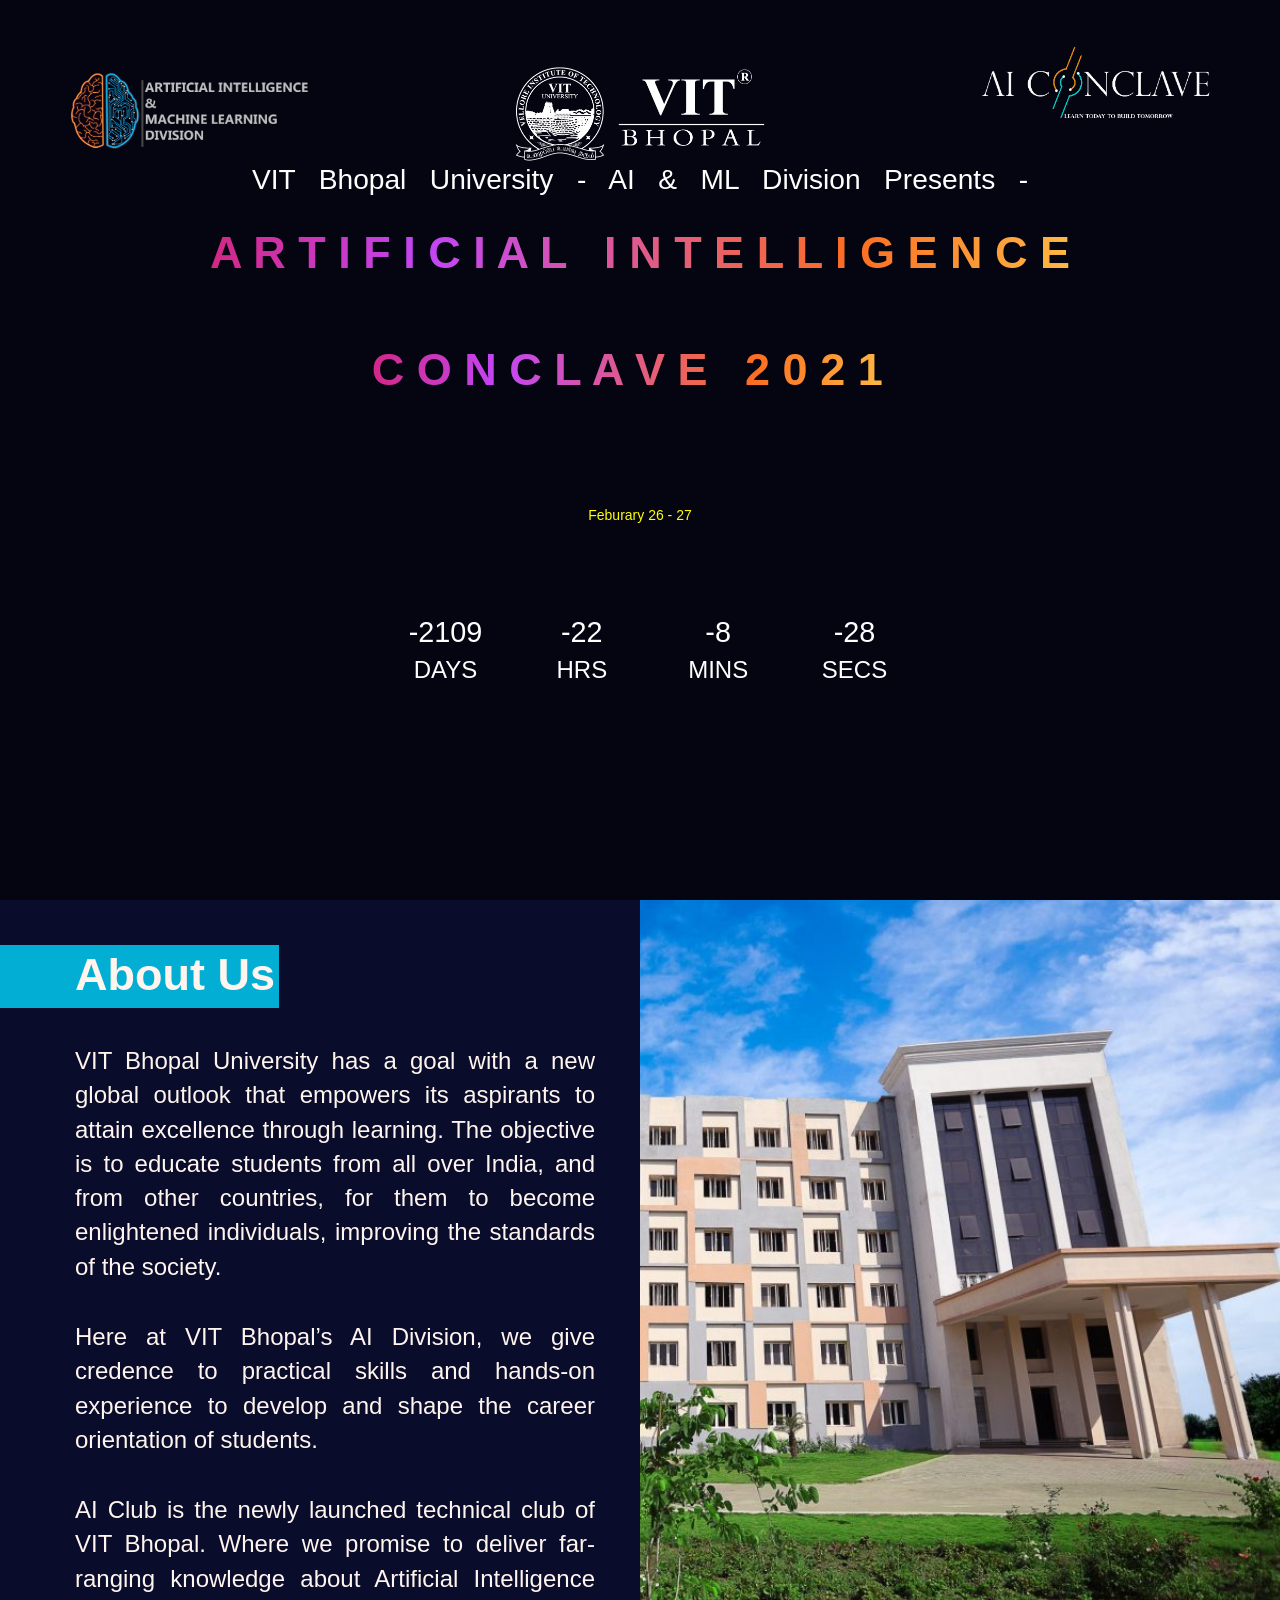
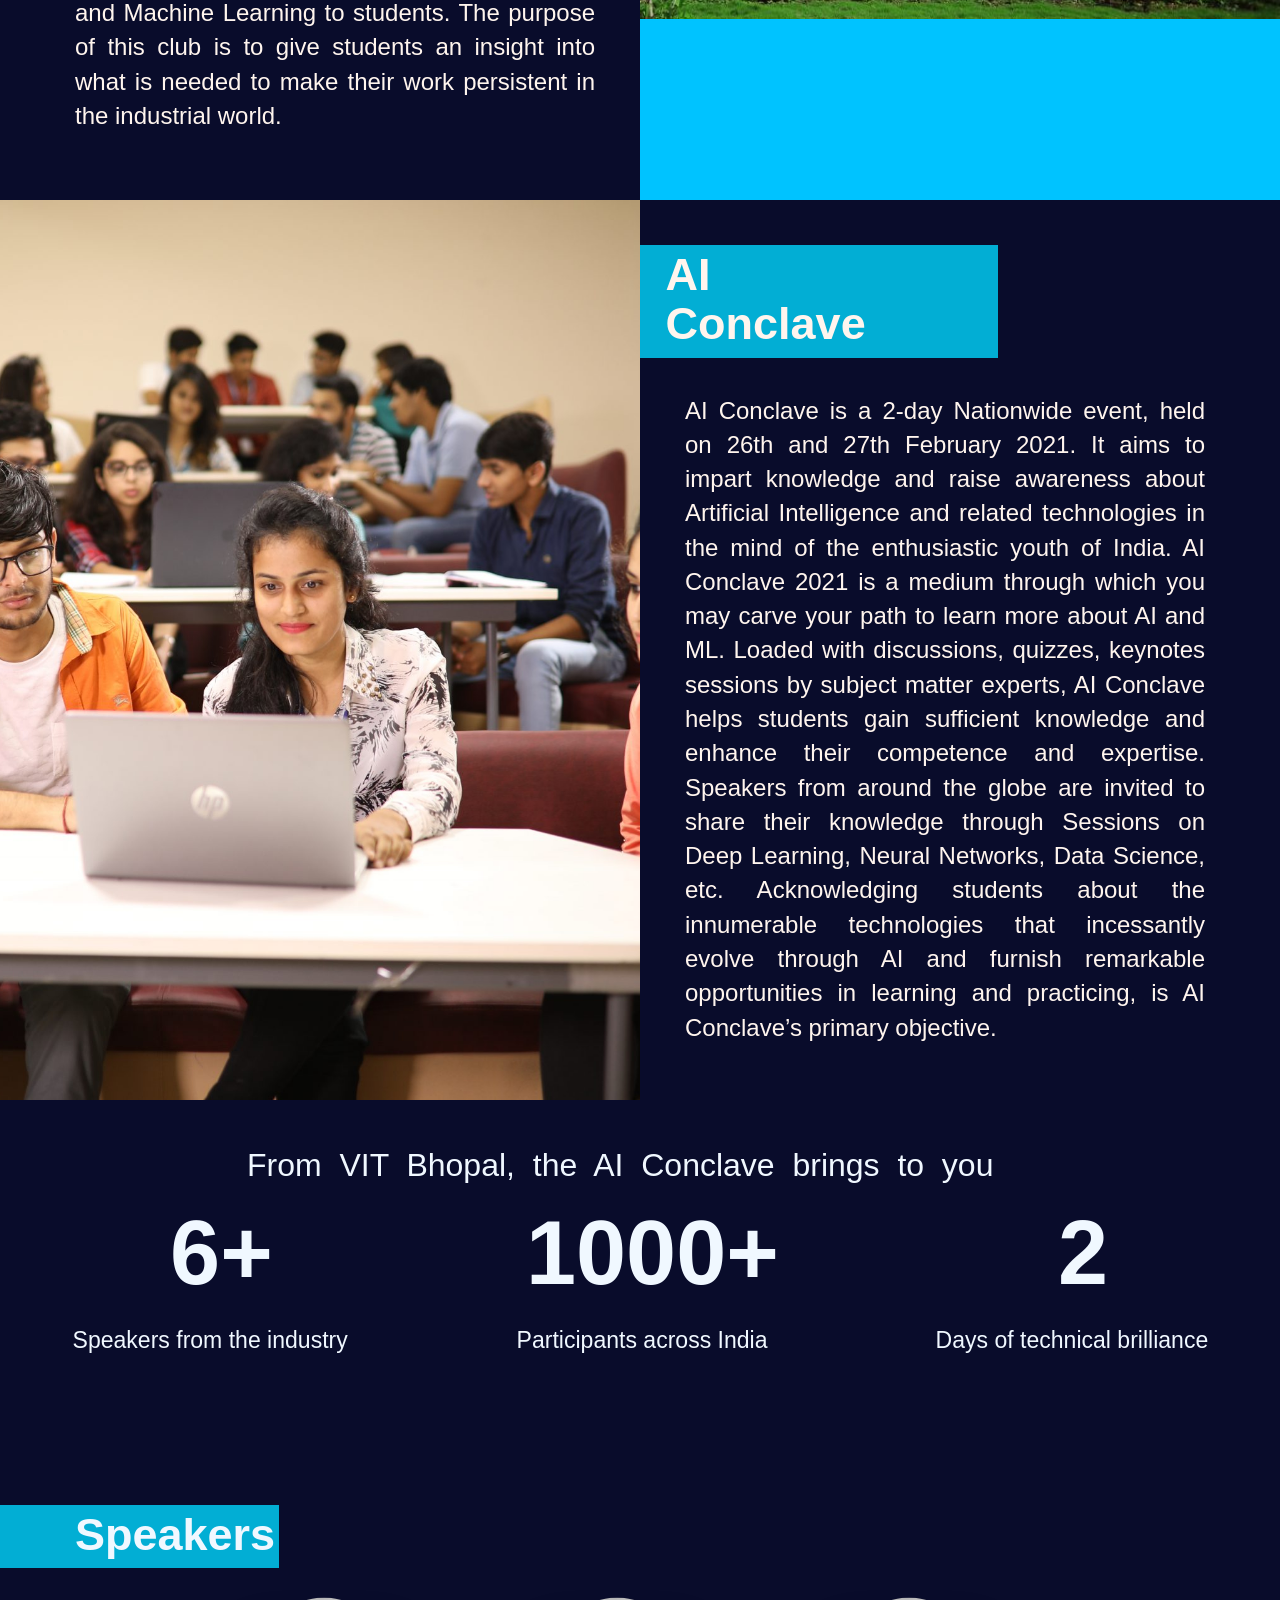
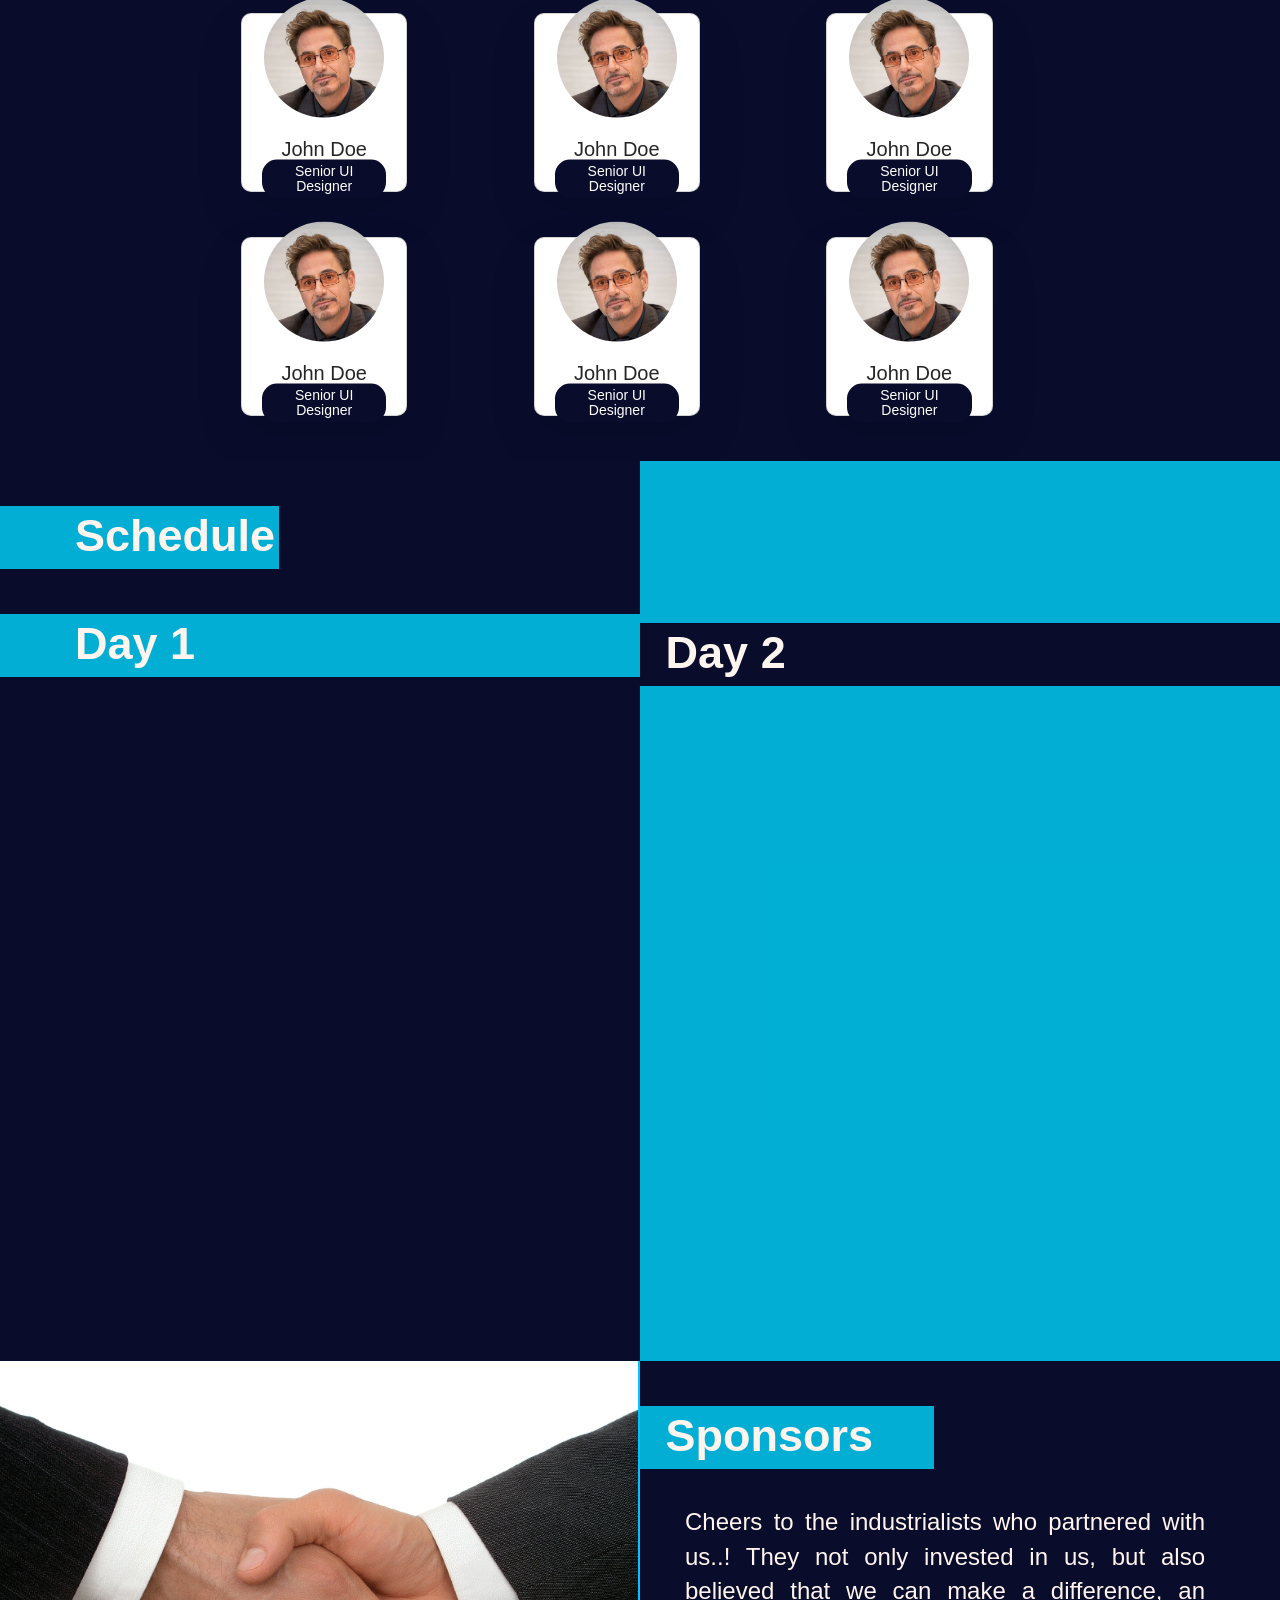
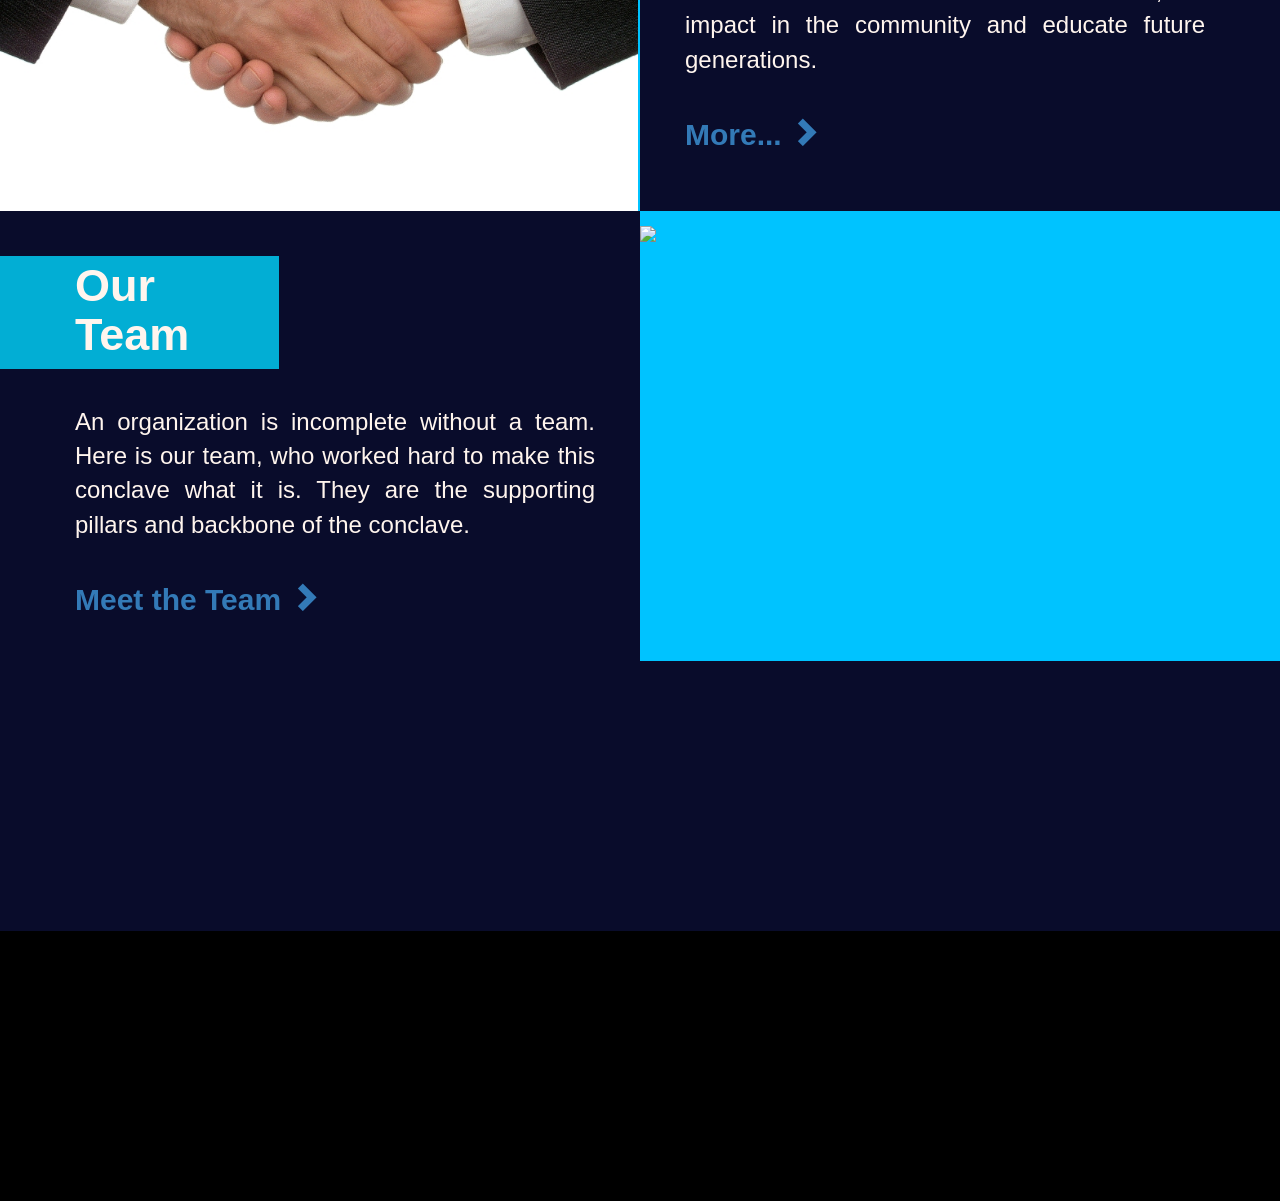
==== commit 77a396b1: "speaker overlay" ====
--- a/conclave/index.html
+++ b/conclave/index.html
@@ -116,53 +116,124 @@
         <div class="content col-md-12 speakers right">
             <h1>Speakers</h1>
             <div class="list">
-                <div class="card">
-                    <div class="box1">
-                        <div class="img">
-                            <img src="img/s2.jfif">
-                        </div>
-                        <h2>John Doe<br><span>Senior UI Designer</span></h2>
-                    </div>
-                </div>
-                <div class="card">
-                    <div class="box1">
-                        <div class="img">
-                            <img src="img/s2.jfif">
-                        </div>
-                        <h2>John Doe<br><span>Senior UI Designer</span></h2>
-                    </div>
-                </div>
-                <div class="card">
-                    <div class="box1">
-                        <div class="img">
-                            <img src="img/s2.jfif">
-                        </div>
-                        <h2>John Doe<br><span>Senior UI Designer</span></h2>
-                    </div>
-                </div>
-                <div class="card">
-                    <div class="box1">
-                        <div class="img">
-                            <img src="img/s2.jfif">
-                        </div>
-                        <h2>John Doe<br><span>Senior UI Designer</span></h2>
-                    </div>
-                </div><div class="card">
-                    <div class="box1">
-                        <div class="img">
-                            <img src="img/s2.jfif">
-                        </div>
-                        <h2>John Doe<br><span>Senior UI Designer</span></h2>
-                    </div>
-                </div>
-                <div class="card">
-                    <div class="box1">
-                        <div class="img">
-                            <img src="img/s2.jfif">
-                        </div>
-                        <h2>John Doe<br><span>Senior UI Designer</span></h2>
-                    </div>
-                </div>
+                <button onclick="on1()" class="card">
+                    <div class="box1">
+                        <div class="img">
+                            <img src="img/s2.jfif">
+                        </div>
+                        <h2>John Doe<br><span>Senior UI Designer</span></h2>
+                    </div>
+                </button>
+                <div id="overlay1" class="overlay" onclick="off1()">
+                    <div id="text">Overlay Text 1</div>
+                </div>
+                <script>
+                    function on1() {
+                      document.getElementById("overlay1").style.display = "block";
+                    }
+                    
+                    function off1() {
+                      document.getElementById("overlay1").style.display = "none";
+                    }
+                </script>
+                <button onclick="on2()" class="card">
+                    <div class="box1">
+                        <div class="img">
+                            <img src="img/s2.jfif">
+                        </div>
+                        <h2>John Doe<br><span>Senior UI Designer</span></h2>
+                    </div>
+                </button>
+                <div id="overlay2" class="overlay" onclick="off2()">
+                    <div id="text">Overlay Text 2</div>
+                </div>
+                <script>
+                    function on2() {
+                      document.getElementById("overlay2").style.display = "block";
+                    }
+                    
+                    function off2() {
+                      document.getElementById("overlay2").style.display = "none";
+                    }
+                </script>
+                <button onclick="on3()" class="card">
+                    <div class="box1">
+                        <div class="img">
+                            <img src="img/s2.jfif">
+                        </div>
+                        <h2>John Doe<br><span>Senior UI Designer</span></h2>
+                    </div>
+                </button>
+                <div id="overlay3" class="overlay" onclick="off3()">
+                    <div id="text">Overlay Text 3</div>
+                </div>
+                <script>
+                    function on3() {
+                      document.getElementById("overlay3").style.display = "block";
+                    }
+                    
+                    function off3() {
+                      document.getElementById("overlay3").style.display = "none";
+                    }
+                </script>
+                <button onclick="on4()" class="card">
+                    <div class="box1">
+                        <div class="img">
+                            <img src="img/s2.jfif">
+                        </div>
+                        <h2>John Doe<br><span>Senior UI Designer</span></h2>
+                    </div>
+                </button>
+                <div id="overlay4" class="overlay" onclick="off4()">
+                    <div id="text">Overlay Text 4</div>
+                </div>
+                <script>
+                    function on4() {
+                      document.getElementById("overlay4").style.display = "block";
+                    }
+                    
+                    function off4() {
+                      document.getElementById("overlay4").style.display = "none";
+                    }
+                </script><button onclick="on5()" class="card">
+                    <div class="box1">
+                        <div class="img">
+                            <img src="img/s2.jfif">
+                        </div>
+                        <h2>John Doe<br><span>Senior UI Designer</span></h2>
+                    </div>
+                </button>
+                <div id="overlay5" class="overlay" onclick="off5()">
+                    <div id="text">Overlay Text 5</div>
+                </div>
+                <script>
+                    function on5() {
+                      document.getElementById("overlay5").style.display = "block";
+                    }
+                    
+                    function off5() {
+                      document.getElementById("overlay5").style.display = "none";
+                    }
+                </script><button onclick="on6()" class="card">
+                    <div class="box1">
+                        <div class="img">
+                            <img src="img/s2.jfif">
+                        </div>
+                        <h2>John Doe<br><span>Senior UI Designer</span></h2>
+                    </div>
+                </button>
+                <div id="overlay6" class="overlay" onclick="off6()">
+                    <div id="text">Overlay Text 6</div>
+                </div>
+                <script>
+                    function on6() {
+                      document.getElementById("overlay6").style.display = "block";
+                    }
+                    
+                    function off6() {
+                      document.getElementById("overlay6").style.display = "none";
+                    }
+                </script>
             </div>
         </div>
         
--- a/conclave/css/style.css
+++ b/conclave/css/style.css
@@ -410,7 +410,7 @@
   }
   .card:hover
   {
-    box-shadow: 0 30px 70px rgba(247, 247, 247, 0.658);
+    box-shadow: 0 12px 30px rgba(247, 247, 247, 0.658);
   }
   .card .box1
   {
@@ -449,7 +449,7 @@
     padding: 4px 10px;
     border-radius: 15px;
   }
-  .card .box1 ul
+  /* .card .box1 ul
   {
     margin: 0;
     padding: 0;
@@ -465,7 +465,6 @@
     display: block;
     color: #aaa;
     margin: 0 10px;
-    /* margin-top: ; */
     font-size: 20px;
     transition: 0.5s;
     text-align: center;
@@ -474,7 +473,29 @@
   {
     color: rgb(9, 12, 43);
     transform: rotateY(360deg);
-  }
+  } */
+.overlay {
+    position: fixed; /* Sit on top of the page content */
+    display: none; /* Hidden by default */
+    width: 100%; /* Full width (cover the whole page) */
+    height: 100%; /* Full height (cover the whole page) */
+    top: 0;
+    left: 0;
+    right: 0;
+    bottom: 0;
+    background-color: rgba(0,0,0,0.5); /* Black background with opacity */
+    z-index: 2; /* Specify a stack order in case you're using a different order for other elements */
+    cursor: pointer; /* Add a pointer on hover */
+}
+#text{
+    position: absolute;
+    top: 50%;
+    left: 50%;
+    font-size: 50px;
+    color: white;
+    transform: translate(-50%,-50%);
+    -ms-transform: translate(-50%,-50%);
+}
 .day1{
     color: seashell;
     background-color: rgb(9, 12, 43);
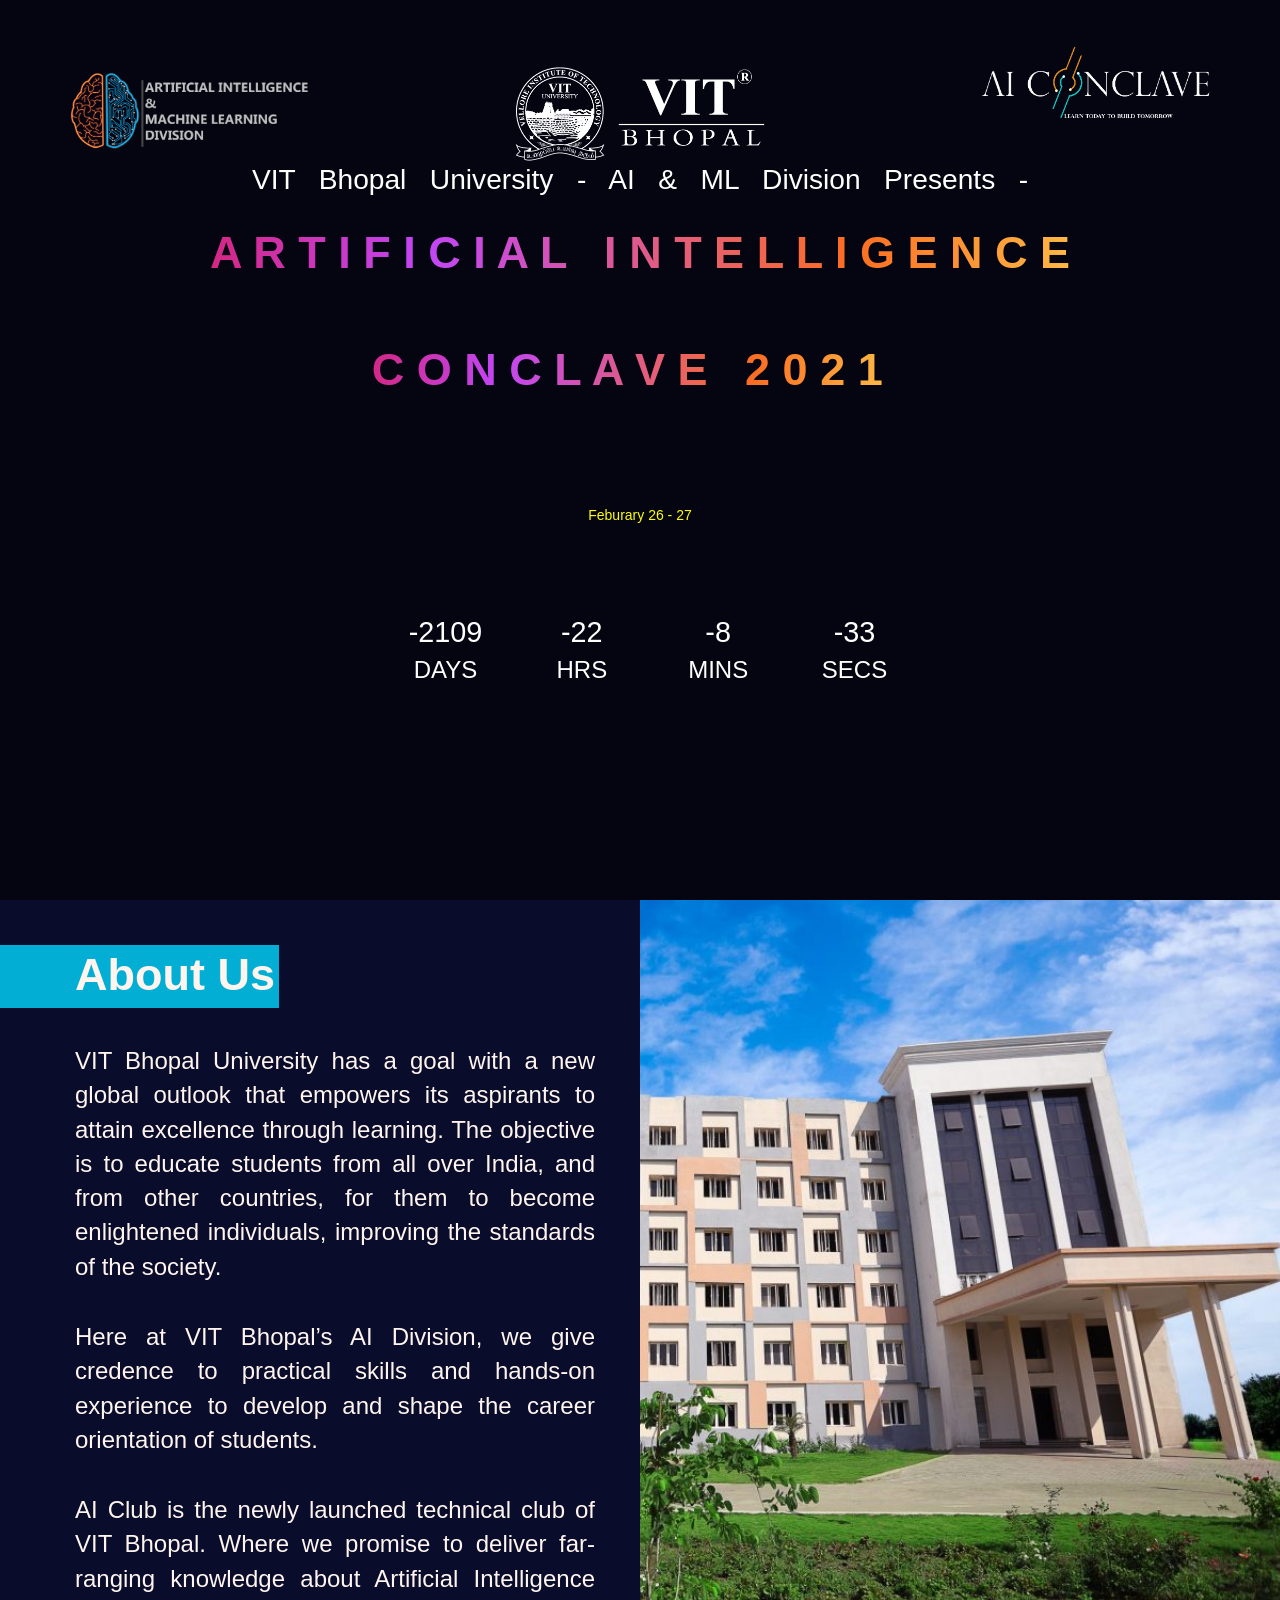
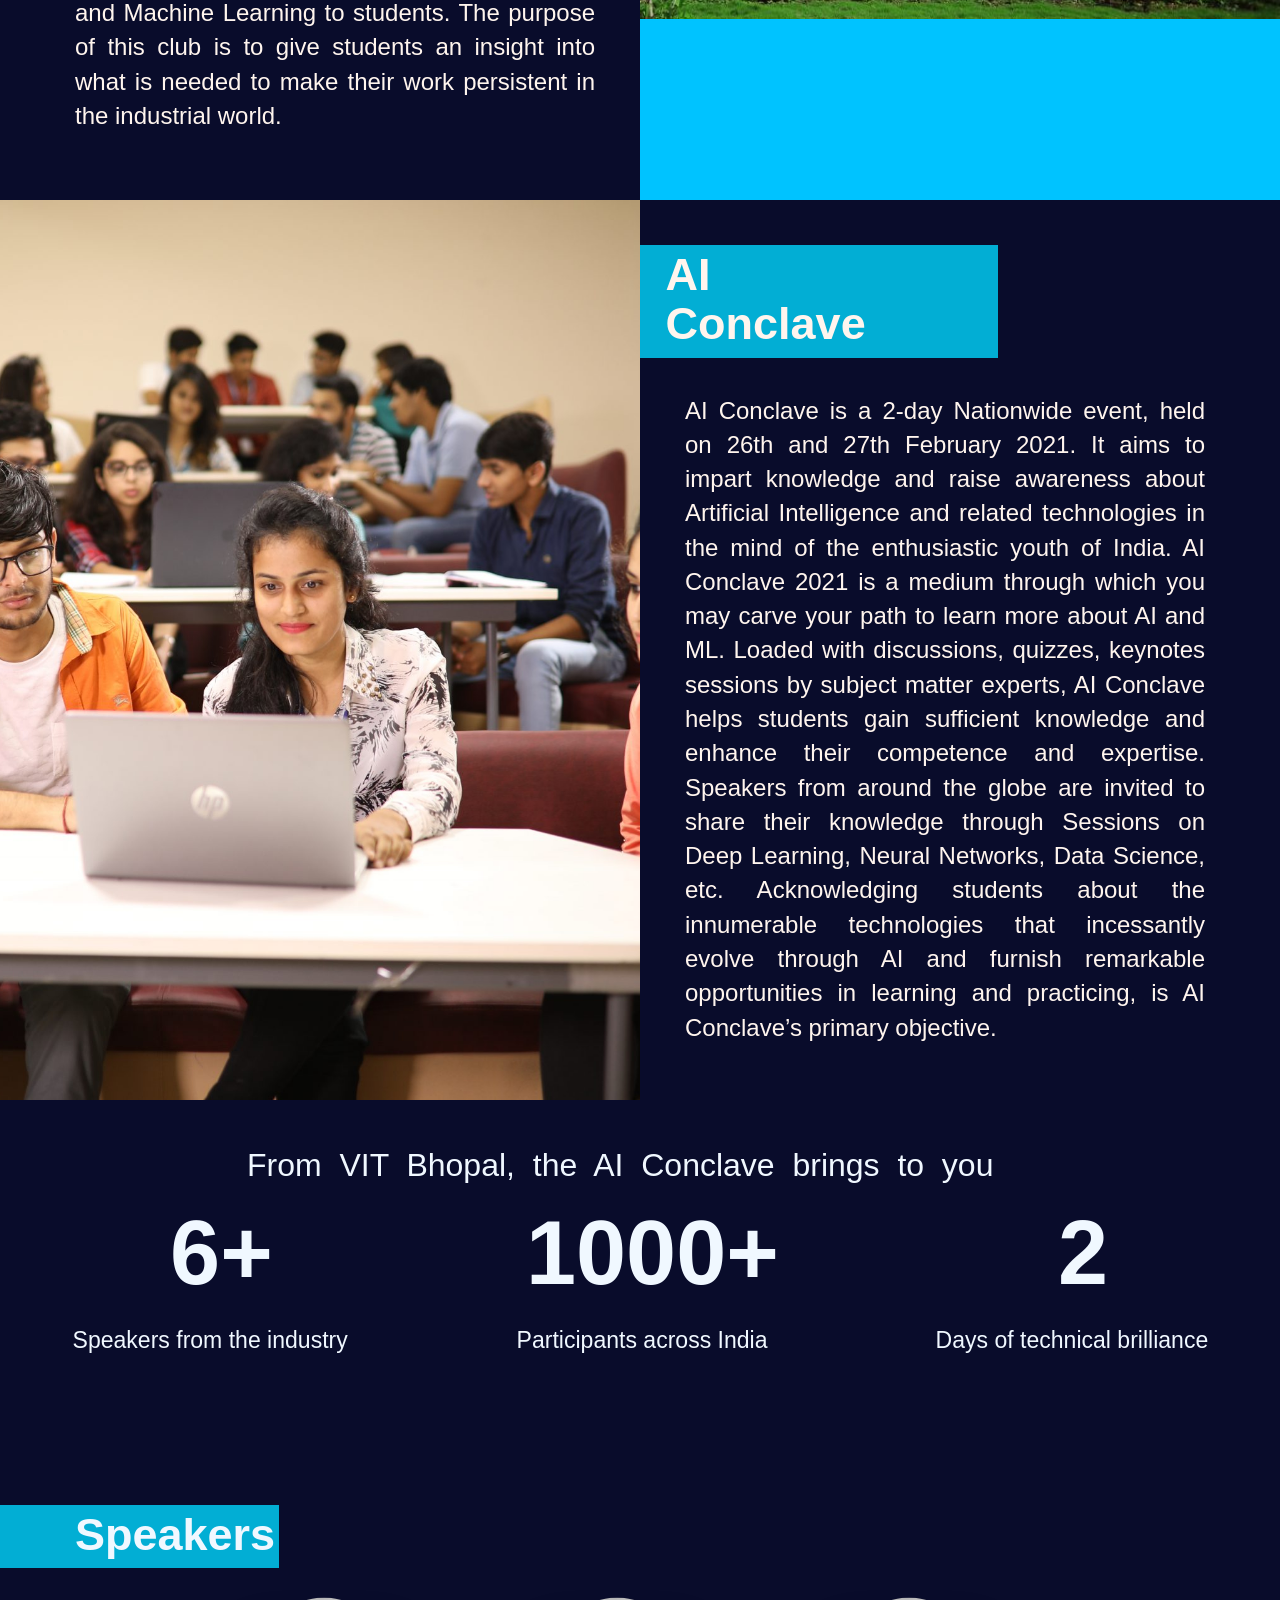
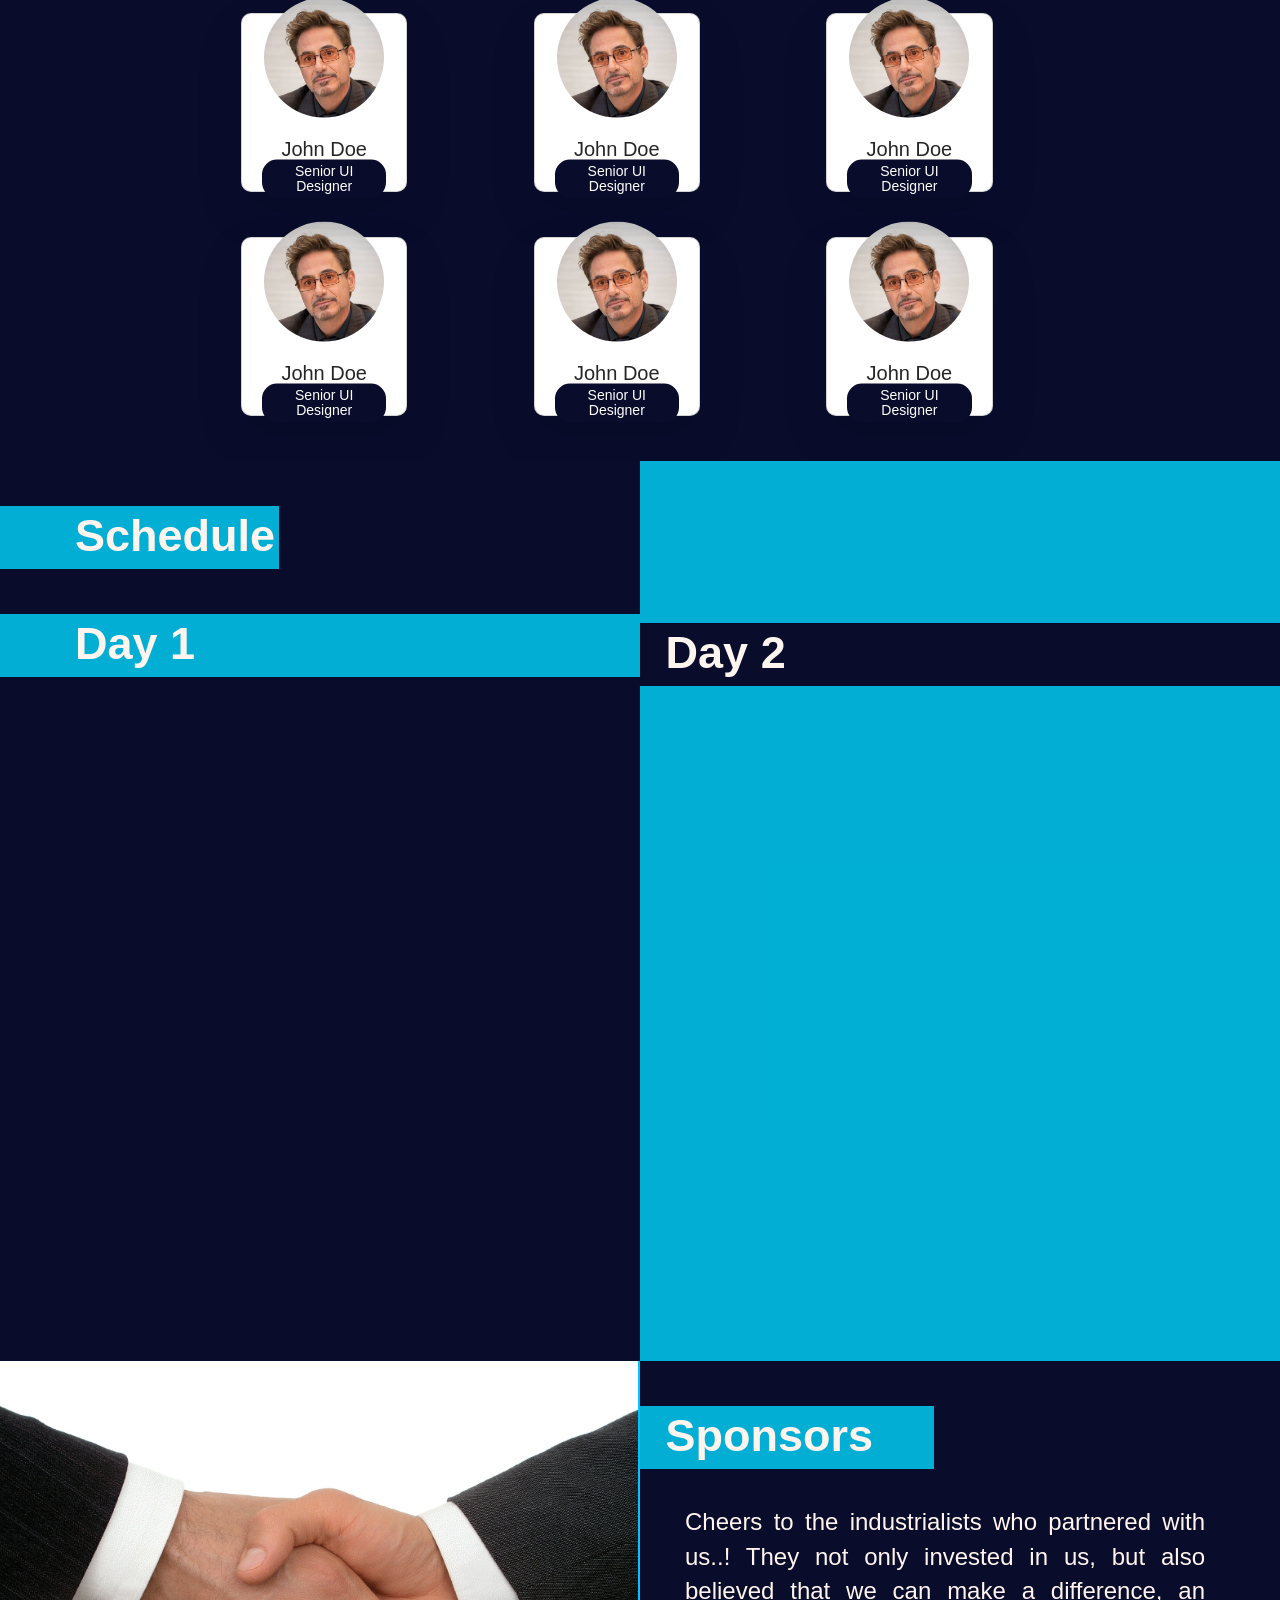
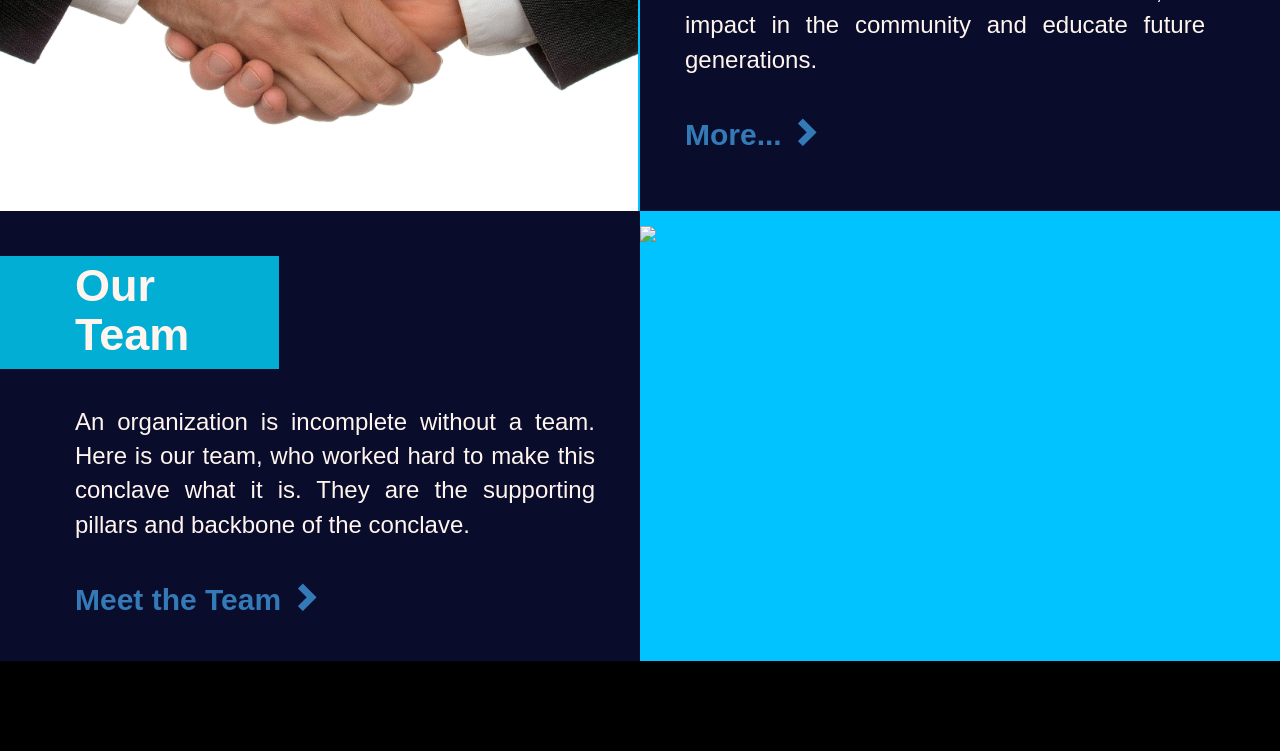
==== commit 078e6707: "teams and sponsors" ====
--- a/conclave/index.html
+++ b/conclave/index.html
@@ -266,10 +266,8 @@
                   <img src="img/marvin-meyer-SYTO3xs06fU-unsplash.jpg">
             </div>
         </div>
-
-        
-        
-        <div class="content col-md-12 faq left"></div>
+        
+        <!-- <div class="content col-md-12 faq left"></div> -->
         
         <div class="content col-md-12 footer left"></div>
     </div>
--- a/conclave/css/style.css
+++ b/conclave/css/style.css
@@ -651,6 +651,6 @@
 
 .footer{
     background-color: rgb(0, 0, 0);
-    height: 30vh;
+    height: 10vh;
     min-width: 100vw;
 }
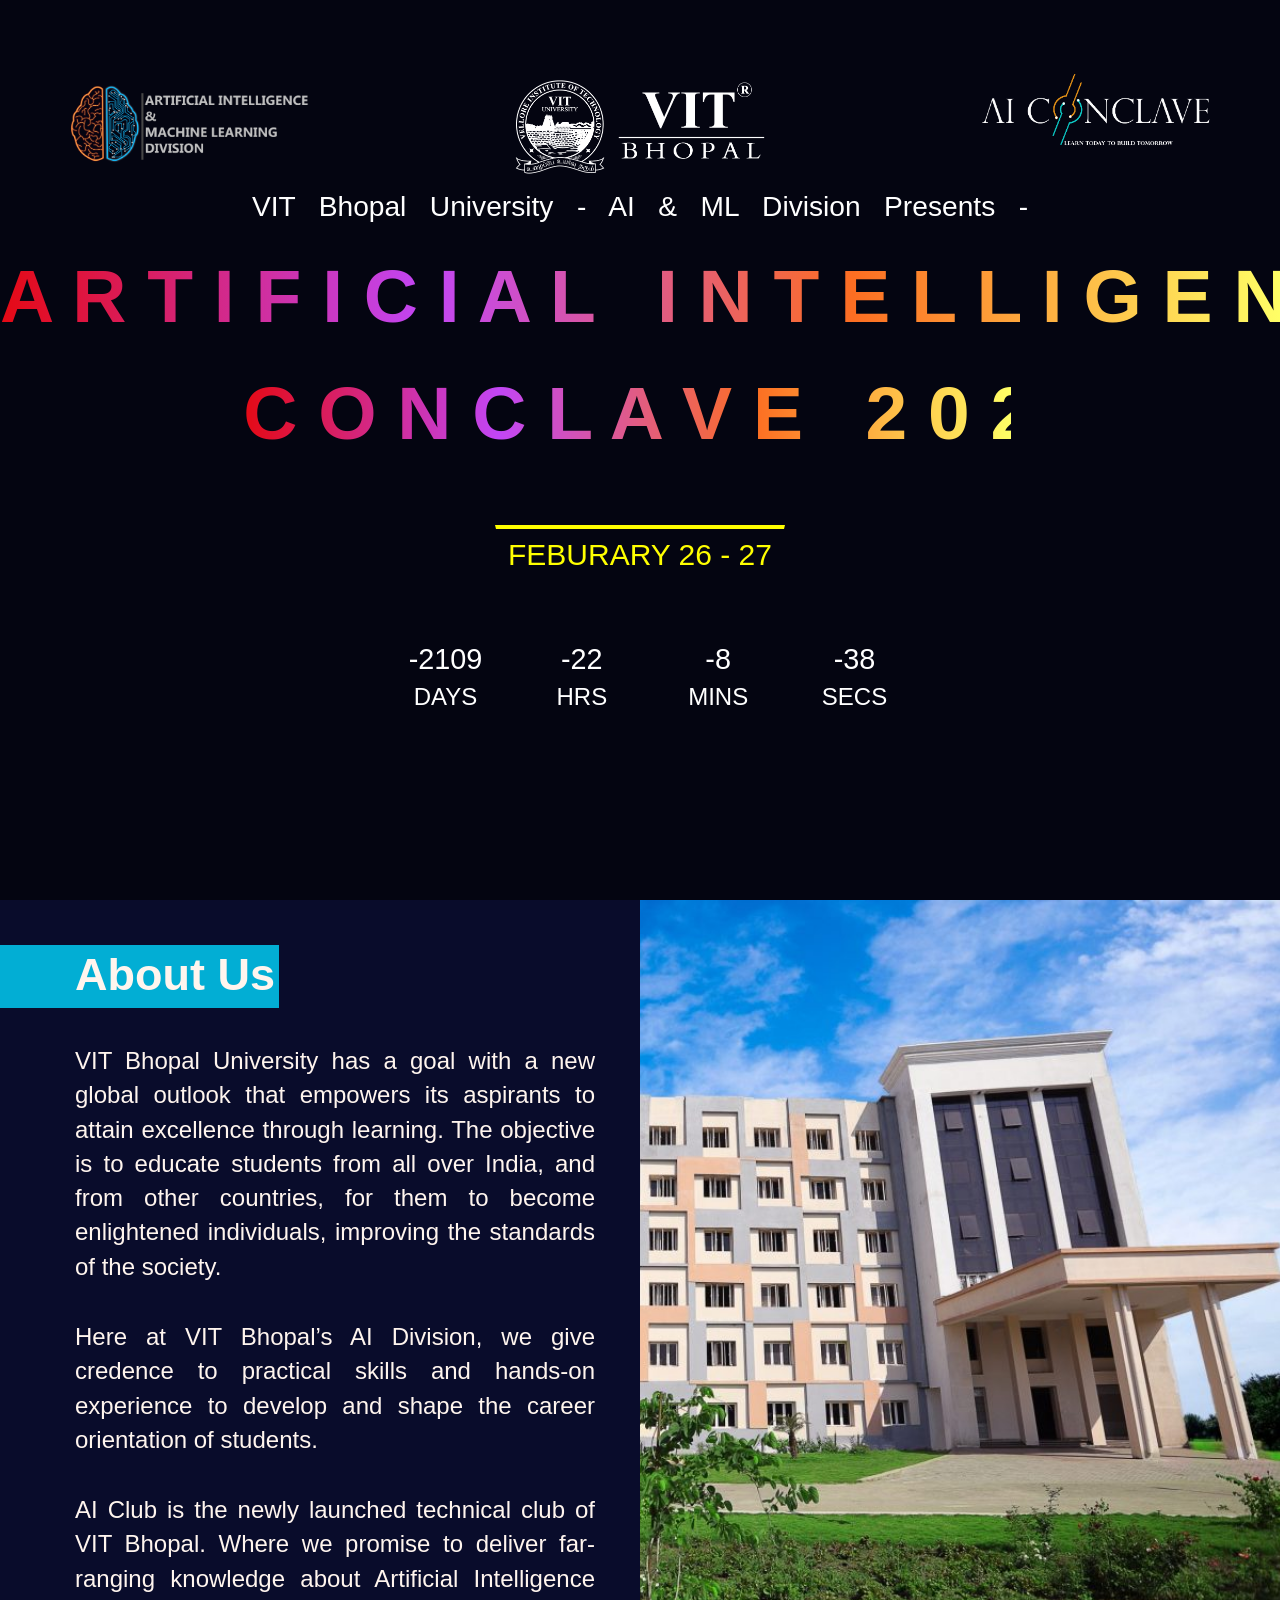
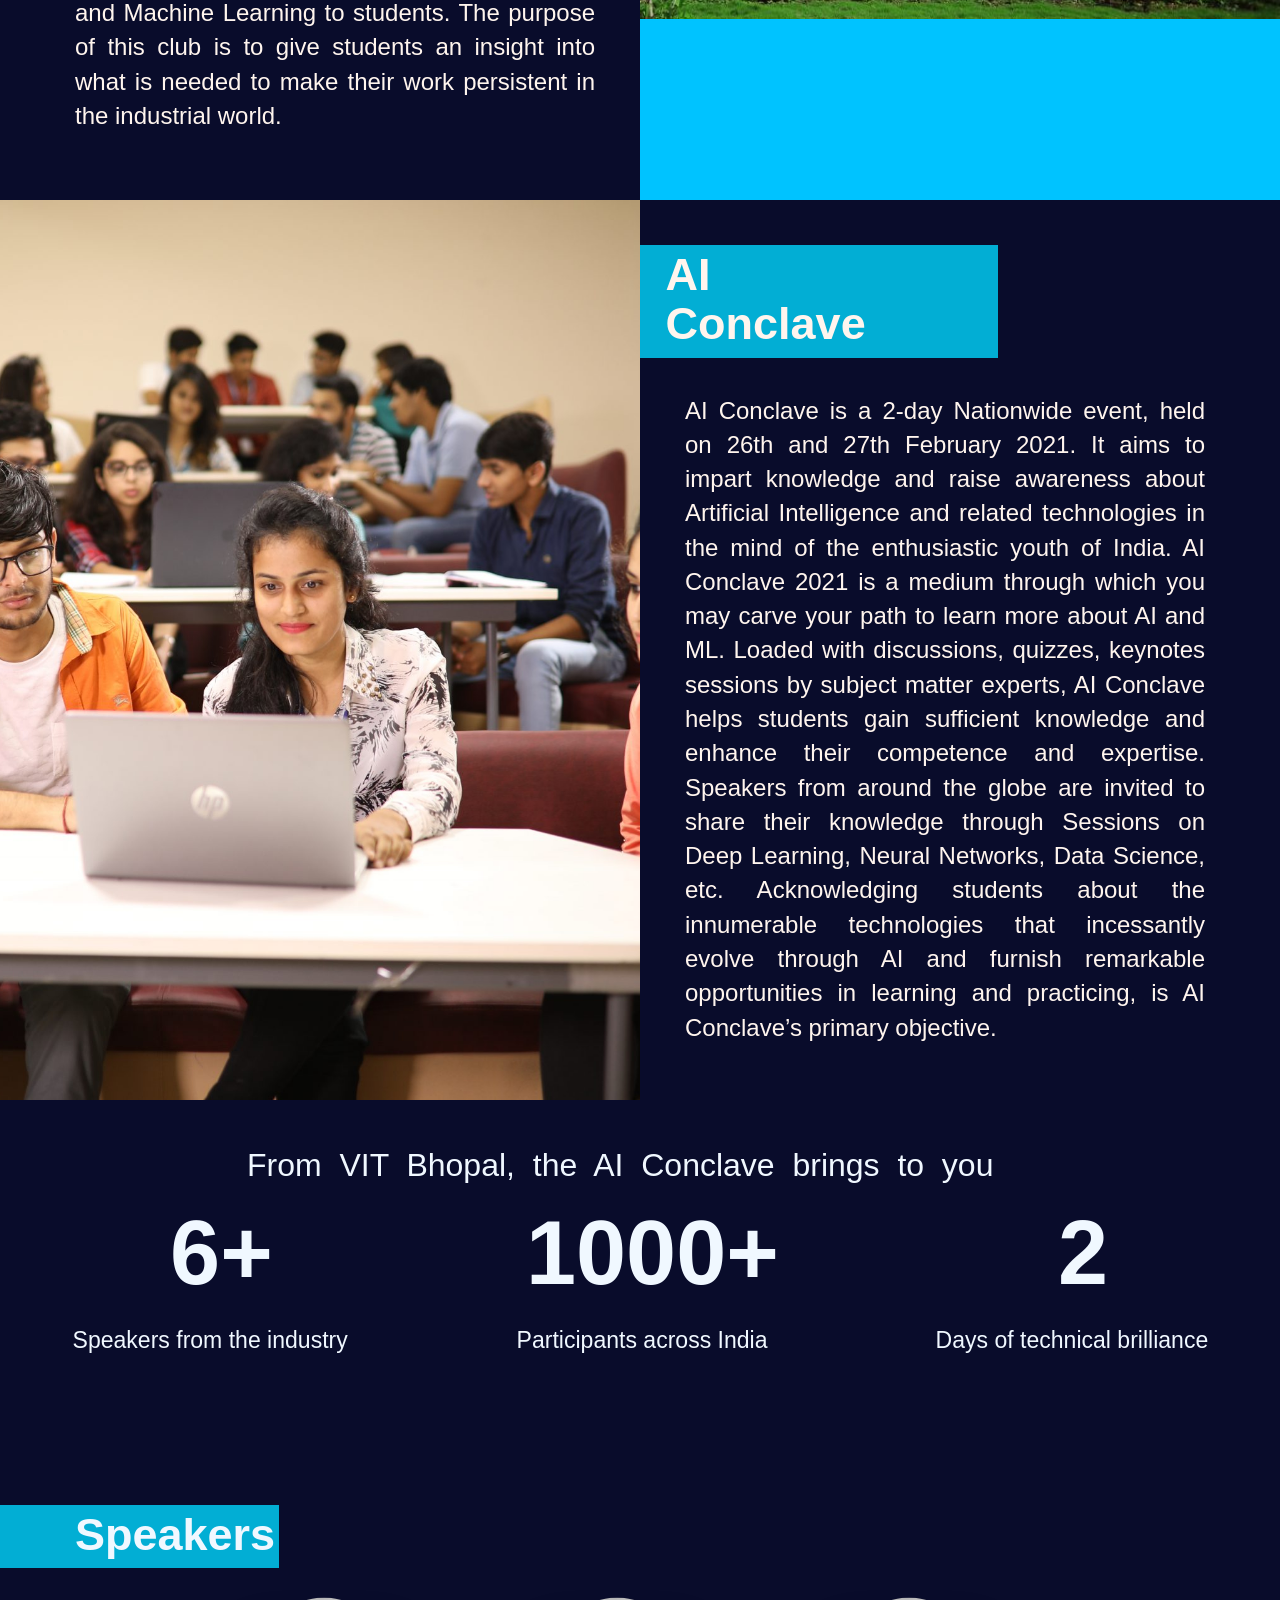
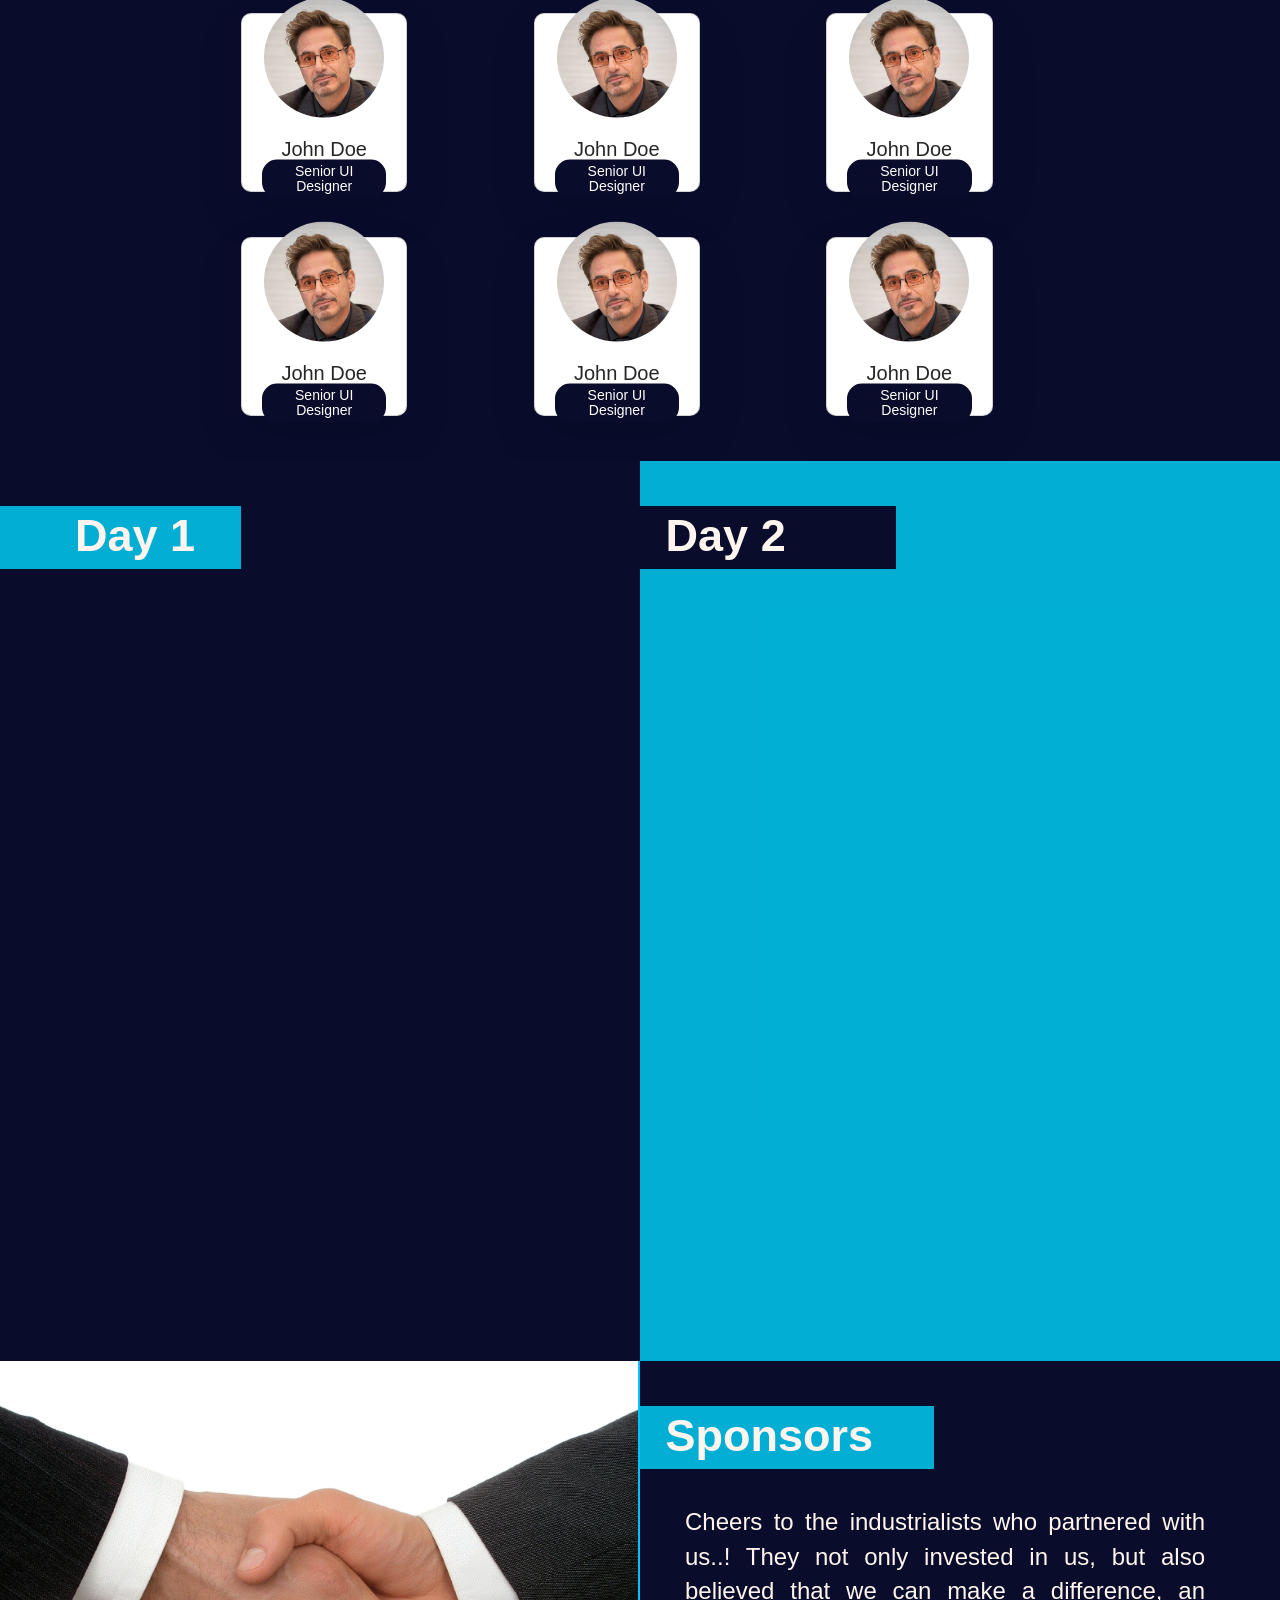
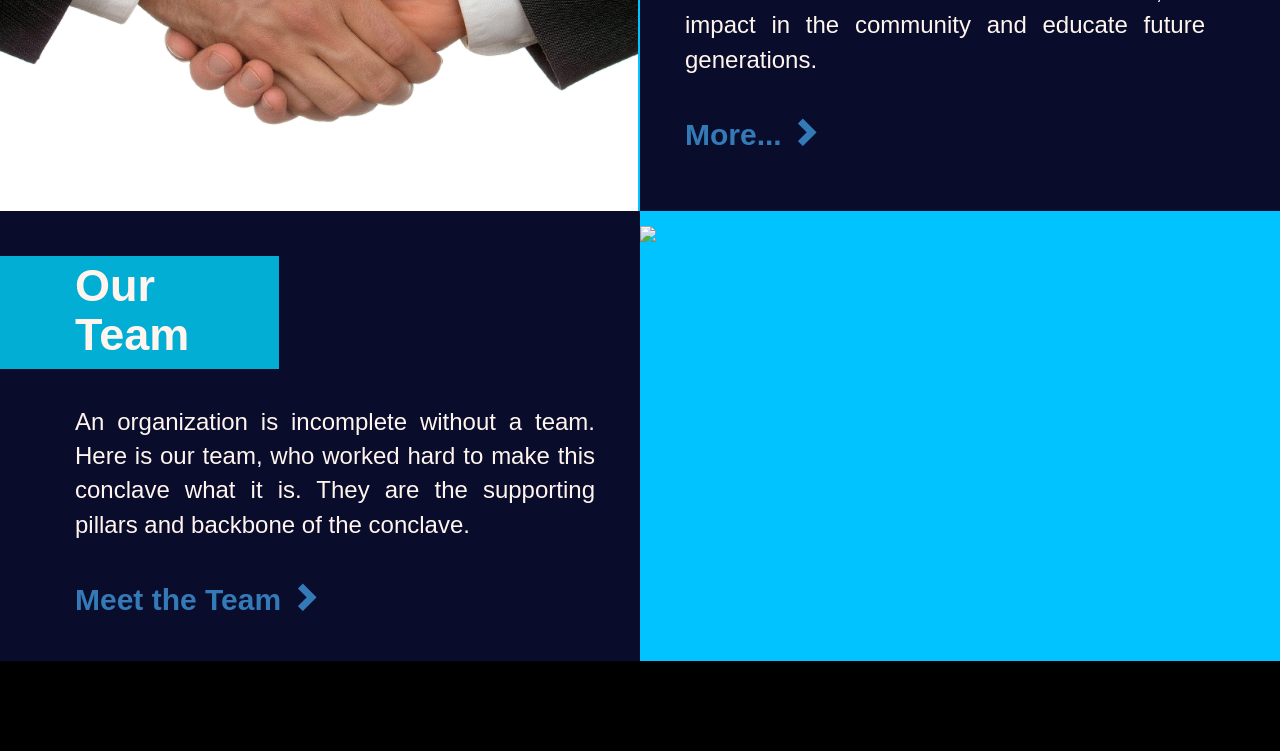
==== commit e4ad4ee3: "home page" ====
--- a/conclave/index.html
+++ b/conclave/index.html
@@ -238,7 +238,7 @@
         </div>
         
         <div class="content col-md-6 day1 left">
-            <h1>Schedule</h1>
+            <!-- <h1>Schedule</h1> -->
             <h2>Day 1</h2>
         </div>
         <div class="content col-md-6 day2 right">
--- a/conclave/css/style.css
+++ b/conclave/css/style.css
@@ -79,6 +79,7 @@
 .showcase .images .img2{
     height: 20%;
     width: 20%;
+    padding-top: 3vh;
     position: relative;
     align-self: center;
     margin-left: 5vw;
@@ -123,14 +124,7 @@
     text-align: center;
     z-index: 2;
 }
-.showcase-top p {
-    margin-top: 30vh;
-    color: yellow;
-    word-wrap: break-word;
-    position: relative;
-    /* font-weight: 350; */
-    width: 100%;
-}
+
 .showcase-top h1 {
     white-space: nowrap;
     width: 100%;
@@ -157,7 +151,7 @@
     -webkit-text-fill-color: transparent;
     color: #14dcff;
     font-weight: 600;
-    font-size: 4.5rem;
+    font-size: 2.5em;
     z-index: 2;
 }
 .showcase-top h3{
@@ -168,16 +162,16 @@
     -webkit-background-clip: text;
     -webkit-text-fill-color: transparent;
     margin-top: 13vh;
-    font-size: 4.5rem;
-}
-.showcase-top a:hover{
+    font-size: 2.5em;
+}
+/* .showcase-top a:hover{
     padding-left: 35vw;
     color: rgb(0, 25, 54);
     background: chartreuse;
     box-shadow: 0 0 10px chartreuse,0 0 10px chartreuse,0 0 10px chartreuse,0 0 10px chartreuse;
     z-index: 30;
 
-}
+} */
 .showcase-bar {
     max-width: 100%;
     height:fit-content;
@@ -186,10 +180,38 @@
     /* background-color: black; */
     /* border-bottom : 3px solid #3d3d3d; */
 }
-.showcase-bar a img {
+/* .showcase-bar a img {
     top: 9%;
     position: relative;
     padding: 0.5%;
+} */
+.showcase-top p {
+    margin-top: 30vh;
+    color: yellow;
+    word-wrap: break-word;
+    position: relative;
+    /* font-weight: 350; */
+    /* width: 100%; */
+}
+.btn {
+    display: inline-block;
+    text-decoration: none;
+    text-transform: uppercase;
+    text-align: center;
+    cursor: pointer;
+    outline: none;
+    border-radius: 0px;
+    cursor: auto;
+    background: 0%;
+    border-top: 0.5vh solid;
+    font-size: 1em;
+    padding-top: 0.5rem;
+}
+.btn-xl {
+    /* width: 30vw; */
+    /* padding-top: 2%; */
+    white-space: nowrap;
+    margin-bottom: 2vh;
 }
 
 
@@ -517,7 +539,7 @@
     font-size: 1.5em;
     font-weight: 600;
     background-color: #00d9ffcb;
-    width: 52vw;
+    width: 20vw;
     padding-bottom: 1vh;
     padding-top: 0.5vh;
 }
@@ -536,11 +558,11 @@
 
 .day2 h2{
     padding-right: 10vh;
-    margin-top: 18vh;
+    margin-top: 5vh;
     font-size: 1.5em;
     font-weight: 600;
     /* float: right; */
-    width: 50vw;
+    width: 20vw;
     padding-left: 2vw;
     background-color: rgb(9, 12, 43);
     /* margin-bottom: 15vh; */
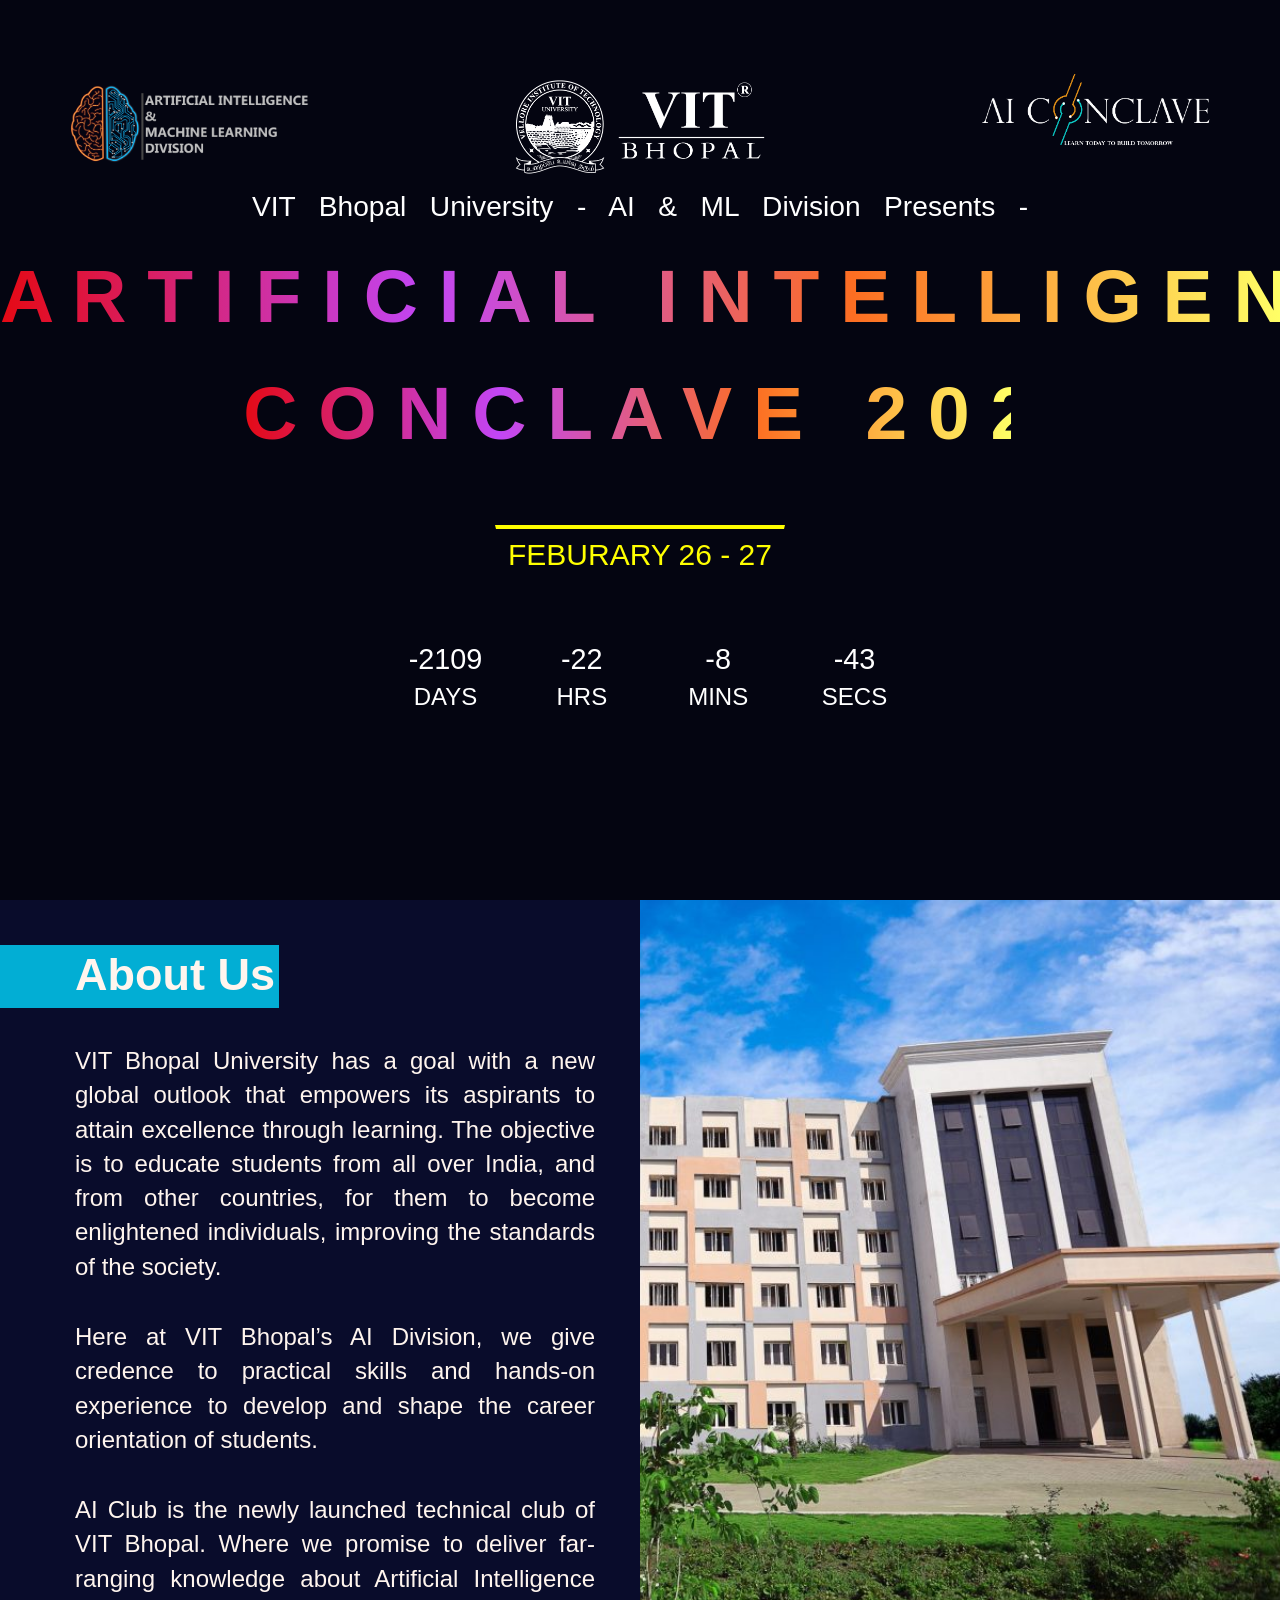
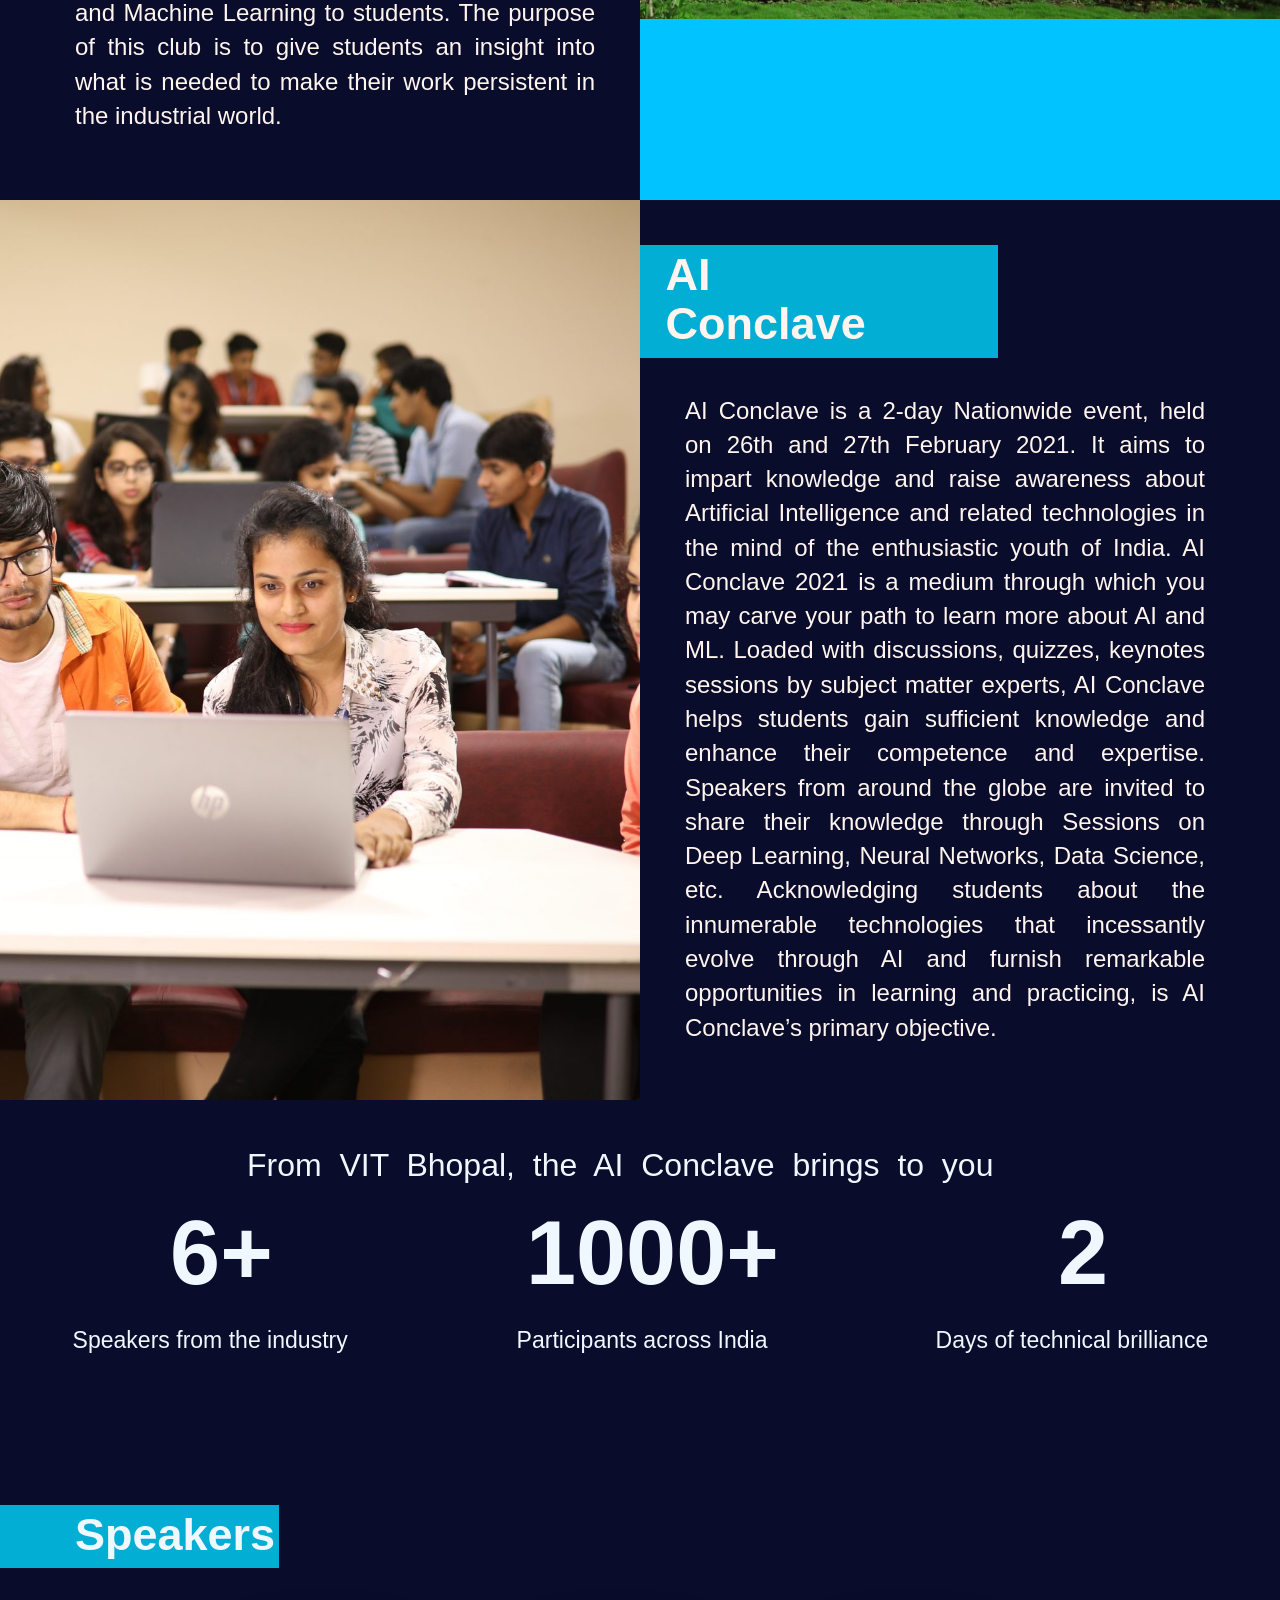
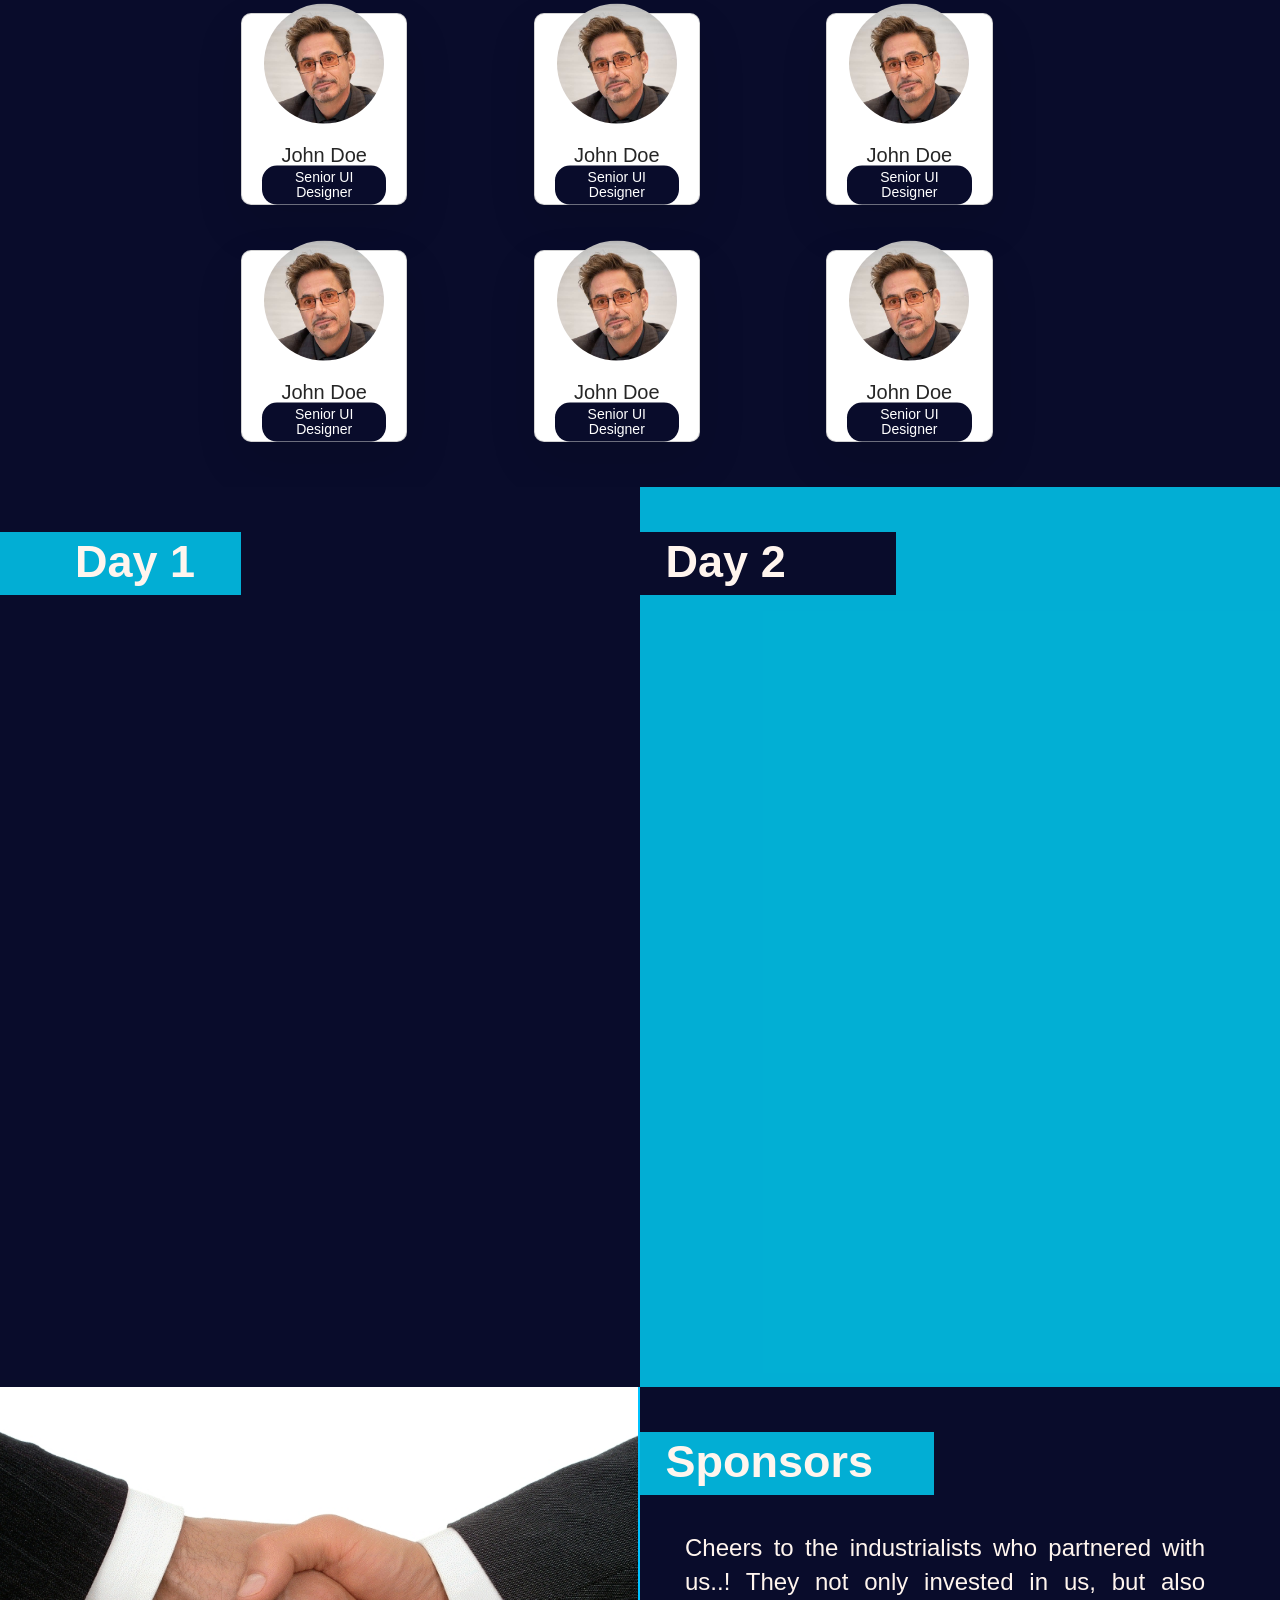
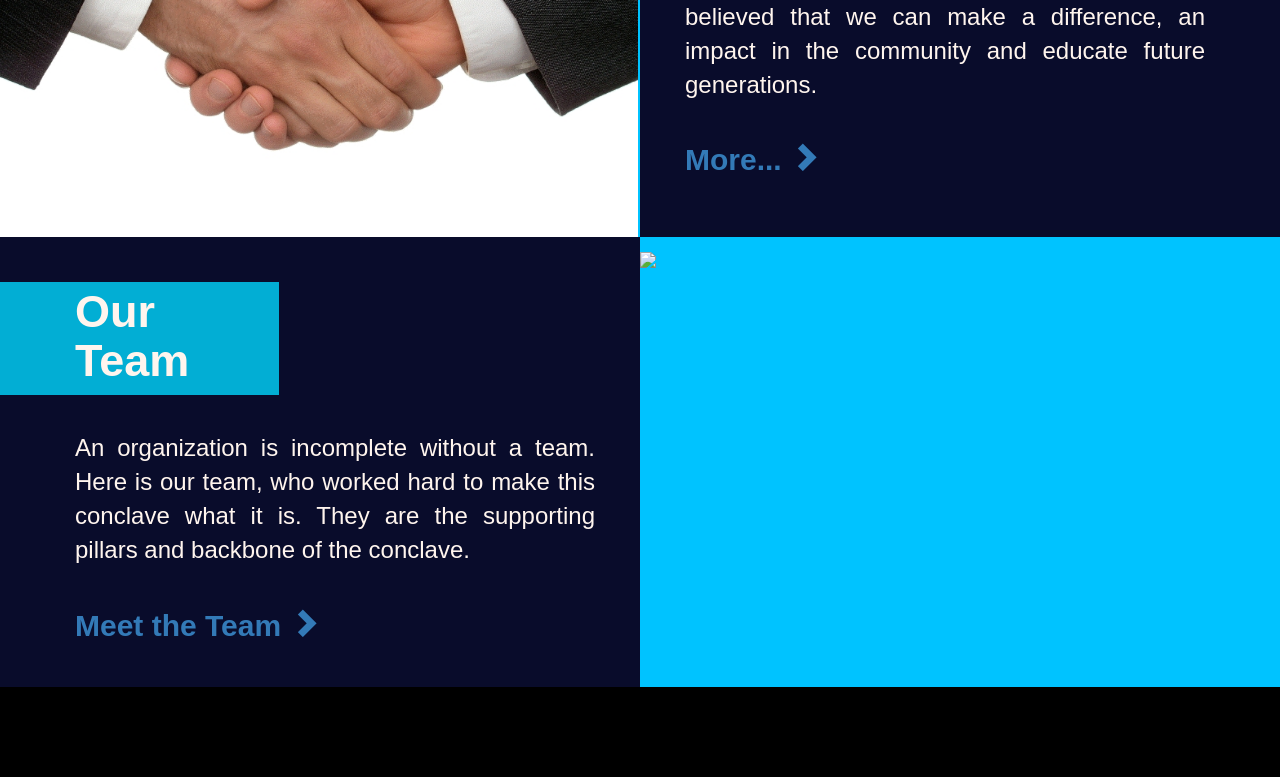
==== commit 46e424b3: "speaker overlay" ====
--- a/conclave/index.html
+++ b/conclave/index.html
@@ -125,7 +125,15 @@
                     </div>
                 </button>
                 <div id="overlay1" class="overlay" onclick="off1()">
-                    <div id="text">Overlay Text 1</div>
+                    <div class="row over">
+                        <div class="col-md-6 speaker-overlay">
+                            <img src="img/s2.jfif" alt="Avatar" style="width:100%;">
+                        </div>
+                        <div class="col-md-6 speaker-overlay">
+                          <h2>John Doe</h2>
+                          <p>Lorem ipsum..</p>
+                        </div>
+                    </div>
                 </div>
                 <script>
                     function on1() {
@@ -145,7 +153,15 @@
                     </div>
                 </button>
                 <div id="overlay2" class="overlay" onclick="off2()">
-                    <div id="text">Overlay Text 2</div>
+                    <div class="row over">
+                        <div class="col-md-6 speaker-overlay">
+                            <img src="img/s2.jfif" alt="Avatar" style="width:100%;">
+                        </div>
+                        <div class="col-md-6 speaker-overlay">
+                          <h2>John Doe</h2>
+                          <p>Lorem ipsum..</p>
+                        </div>
+                    </div>
                 </div>
                 <script>
                     function on2() {
@@ -165,7 +181,15 @@
                     </div>
                 </button>
                 <div id="overlay3" class="overlay" onclick="off3()">
-                    <div id="text">Overlay Text 3</div>
+                    <div class="row over">
+                        <div class="col-md-6 speaker-overlay">
+                            <img src="img/s2.jfif" alt="Avatar" style="width:100%;">
+                        </div>
+                        <div class="col-md-6 speaker-overlay">
+                          <h2>John Doe</h2>
+                          <p>Lorem ipsum..</p>
+                        </div>
+                    </div>
                 </div>
                 <script>
                     function on3() {
@@ -185,7 +209,15 @@
                     </div>
                 </button>
                 <div id="overlay4" class="overlay" onclick="off4()">
-                    <div id="text">Overlay Text 4</div>
+                    <div class="row over">
+                        <div class="col-md-6 speaker-overlay">
+                            <img src="img/s2.jfif" alt="Avatar" style="width:100%;">
+                        </div>
+                        <div class="col-md-6 speaker-overlay">
+                          <h2>John Doe</h2>
+                          <p>Lorem ipsum..</p>
+                        </div>
+                    </div>
                 </div>
                 <script>
                     function on4() {
@@ -204,7 +236,15 @@
                     </div>
                 </button>
                 <div id="overlay5" class="overlay" onclick="off5()">
-                    <div id="text">Overlay Text 5</div>
+                    <div class="row over">
+                        <div class="col-md-6 speaker-overlay">
+                            <img src="img/s2.jfif" alt="Avatar" style="width:100%;">
+                        </div>
+                        <div class="col-md-6 speaker-overlay">
+                          <h2>John Doe</h2>
+                          <p>Lorem ipsum..</p>
+                        </div>
+                    </div>
                 </div>
                 <script>
                     function on5() {
@@ -223,7 +263,15 @@
                     </div>
                 </button>
                 <div id="overlay6" class="overlay" onclick="off6()">
-                    <div id="text">Overlay Text 6</div>
+                    <div class="row over">
+                        <div class="col-md-6 speaker-overlay">
+                            <img src="img/s2.jfif" alt="Avatar" style="width:100%;">
+                        </div>
+                        <div class="col-md-6 speaker-overlay">
+                          <h2>John Doe</h2>
+                          <p>Lorem ipsum..</p>
+                        </div>
+                    </div>
                 </div>
                 <script>
                     function on6() {
--- a/conclave/css/style.css
+++ b/conclave/css/style.css
@@ -193,6 +193,9 @@
     /* font-weight: 350; */
     /* width: 100%; */
 }
+.showcase-top p:hover {
+    color: yellow;
+}
 .btn {
     display: inline-block;
     text-decoration: none;
@@ -423,7 +426,7 @@
   {
     position: relative;
     width: 13vw;
-    height: 14vw;
+    height: 15vw;
     background: #fff;
     box-shadow: 0 20px 50px rgba(0,0,0,.1);
     border-radius: 10px;
@@ -518,6 +521,34 @@
     transform: translate(-50%,-50%);
     -ms-transform: translate(-50%,-50%);
 }
+.over {
+    /* border: 5px dotted #bbb; */
+    width: 80%;
+    border-radius: 15px; /* Rounded border */
+    margin: 0 auto; /* Center the coupon */
+    max-width: 600px;
+    position: absolute;
+    top: 50%;
+    left: 50%;
+    font-size: 50px;
+    color: rgb(0, 0, 0);
+    transform: translate(-50%,-50%);
+    -ms-transform: translate(-50%,-50%);
+  }
+  
+.speaker-overlay {
+    /* padding: 2px 16px; */
+    background-color: #f1f1f1;
+    /* width: 300px; */
+}
+
+.speaker-overlay p{
+    font-size: 0.5em;
+}
+
+.speaker-overlay h2{
+    font-size: 1em;
+}
 .day1{
     color: seashell;
     background-color: rgb(9, 12, 43);
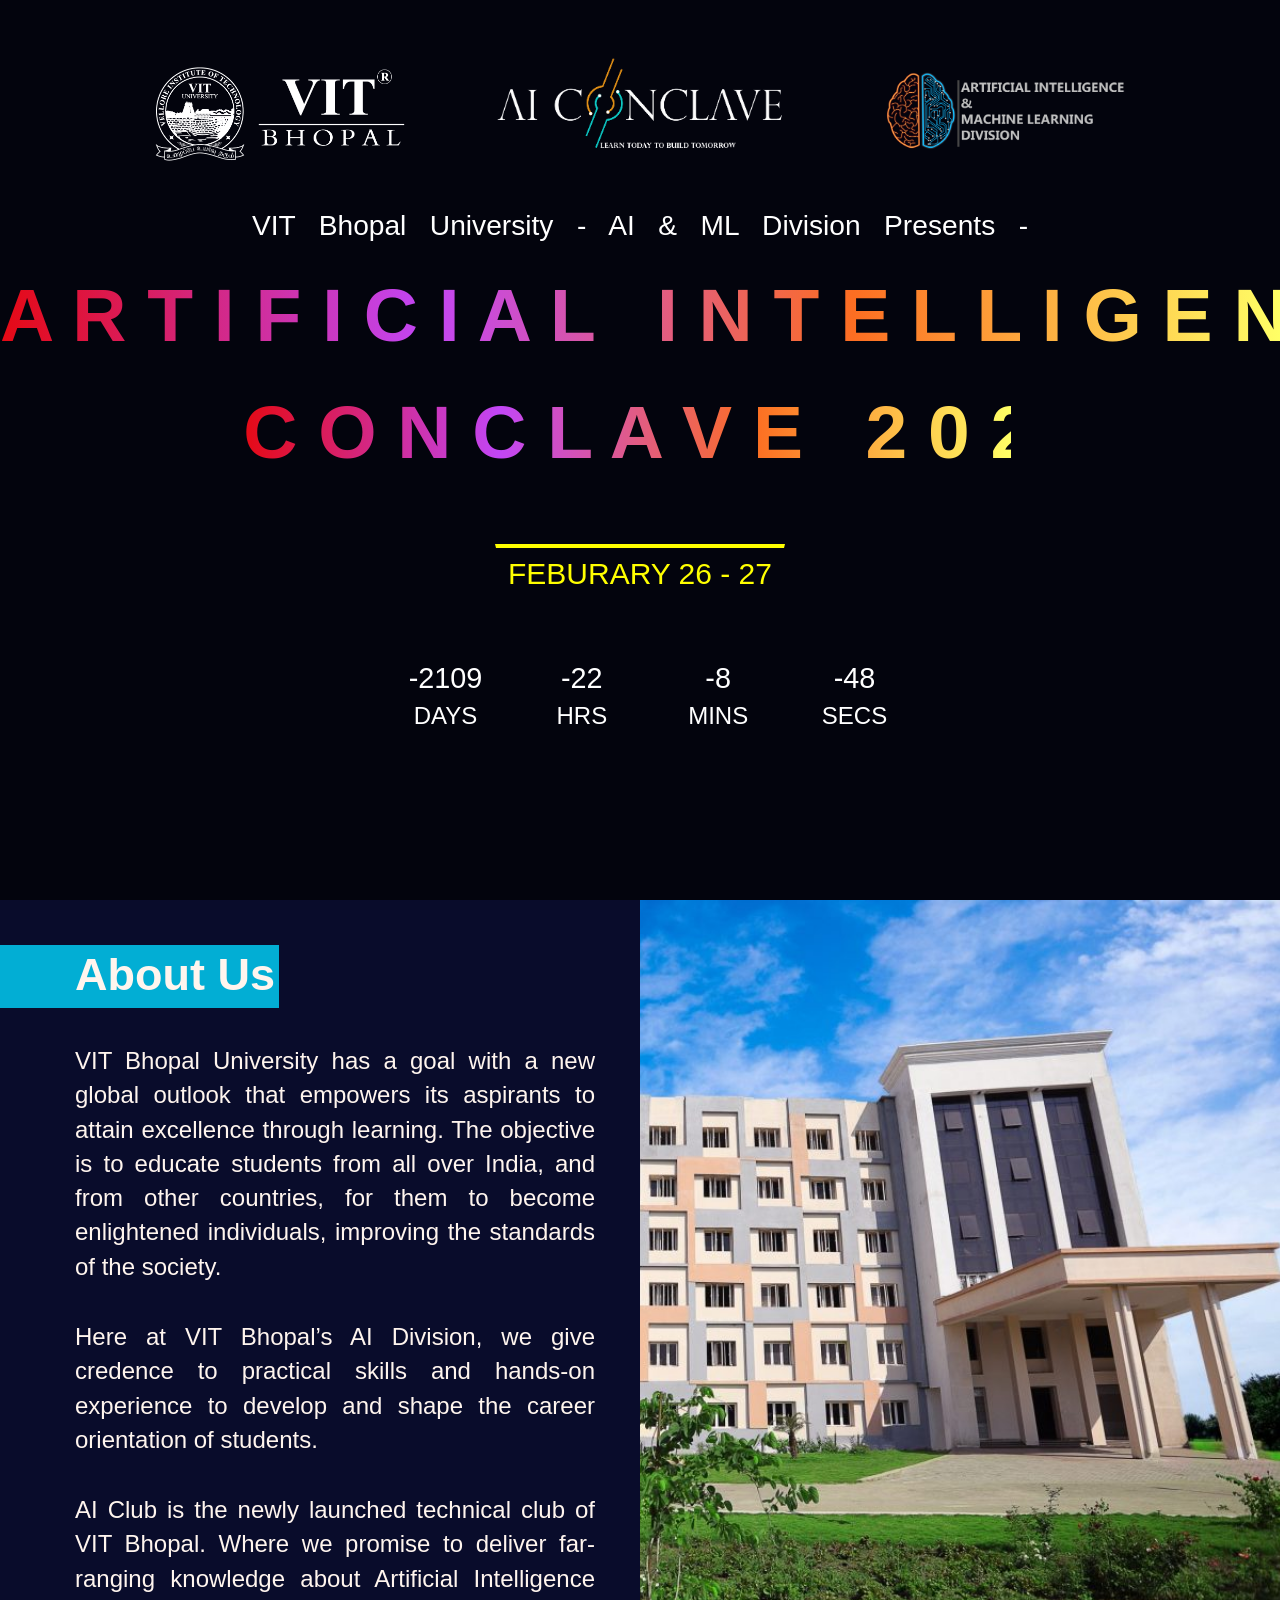
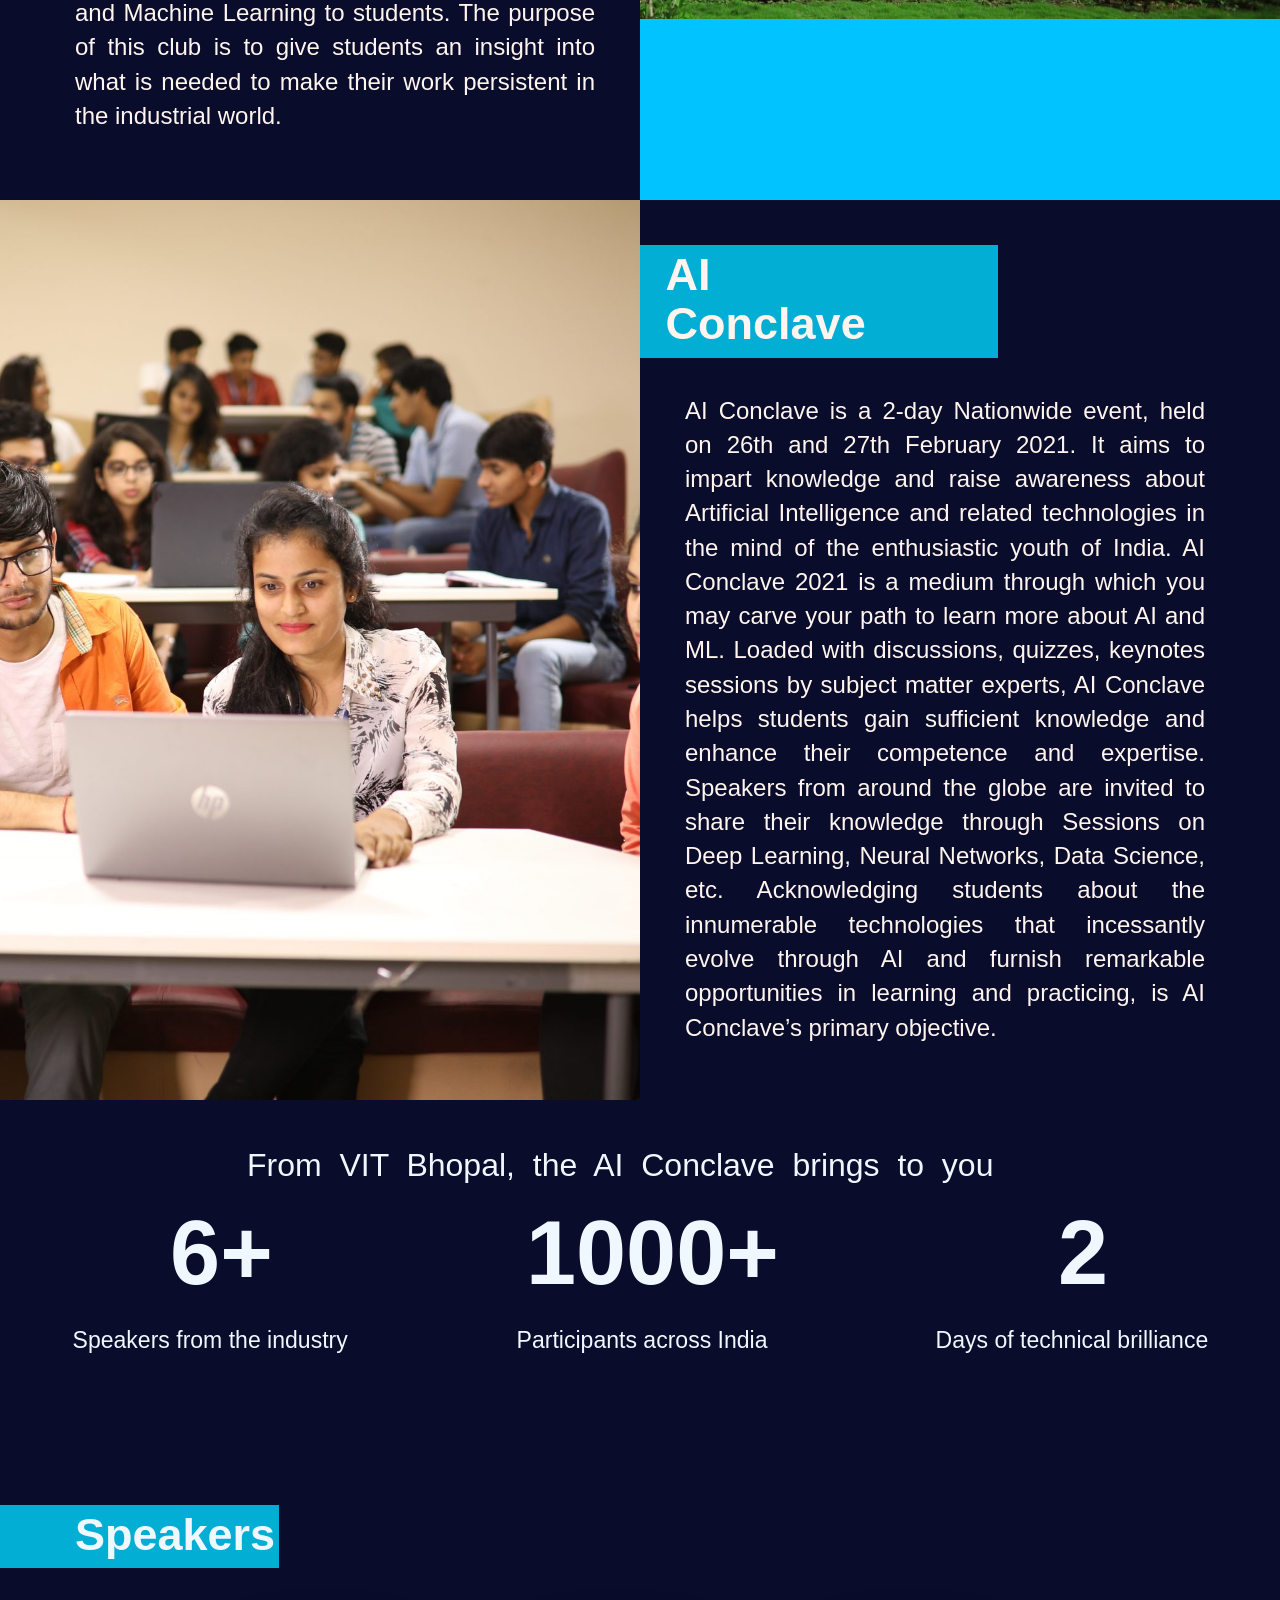
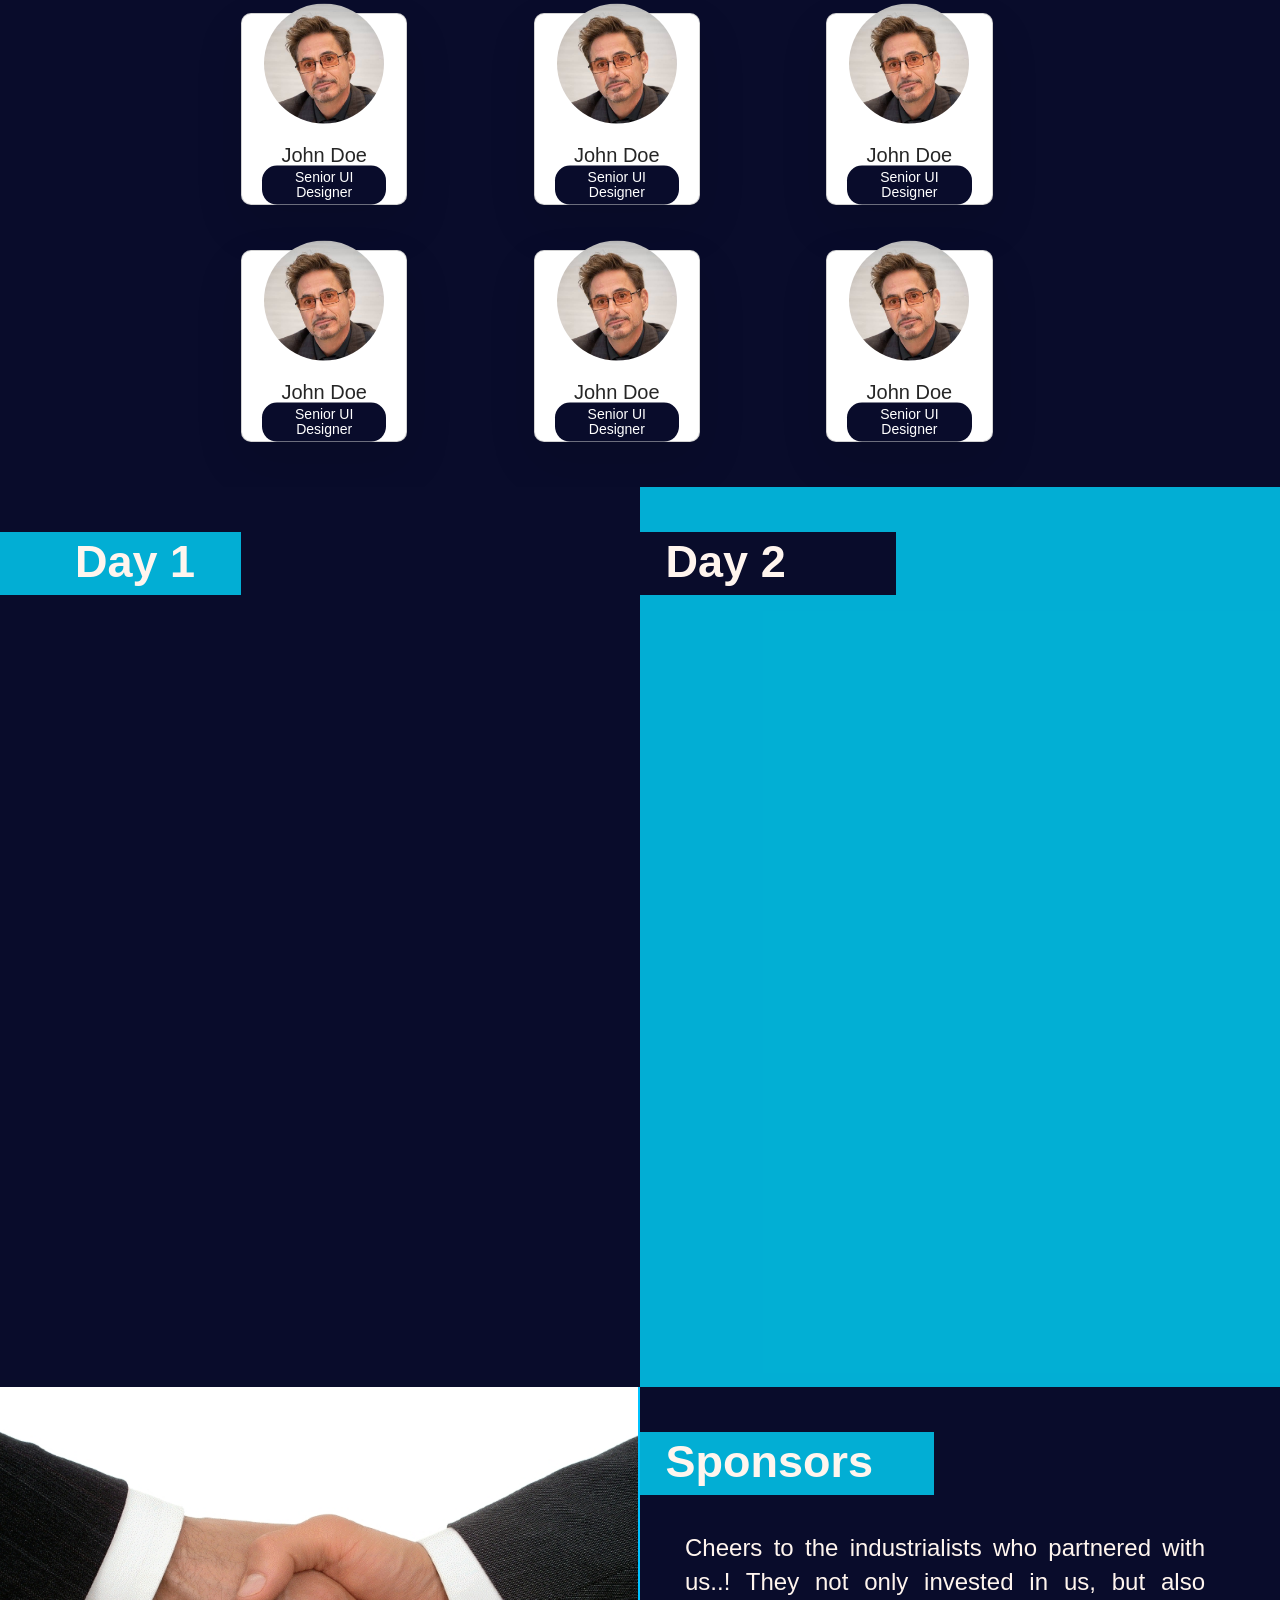
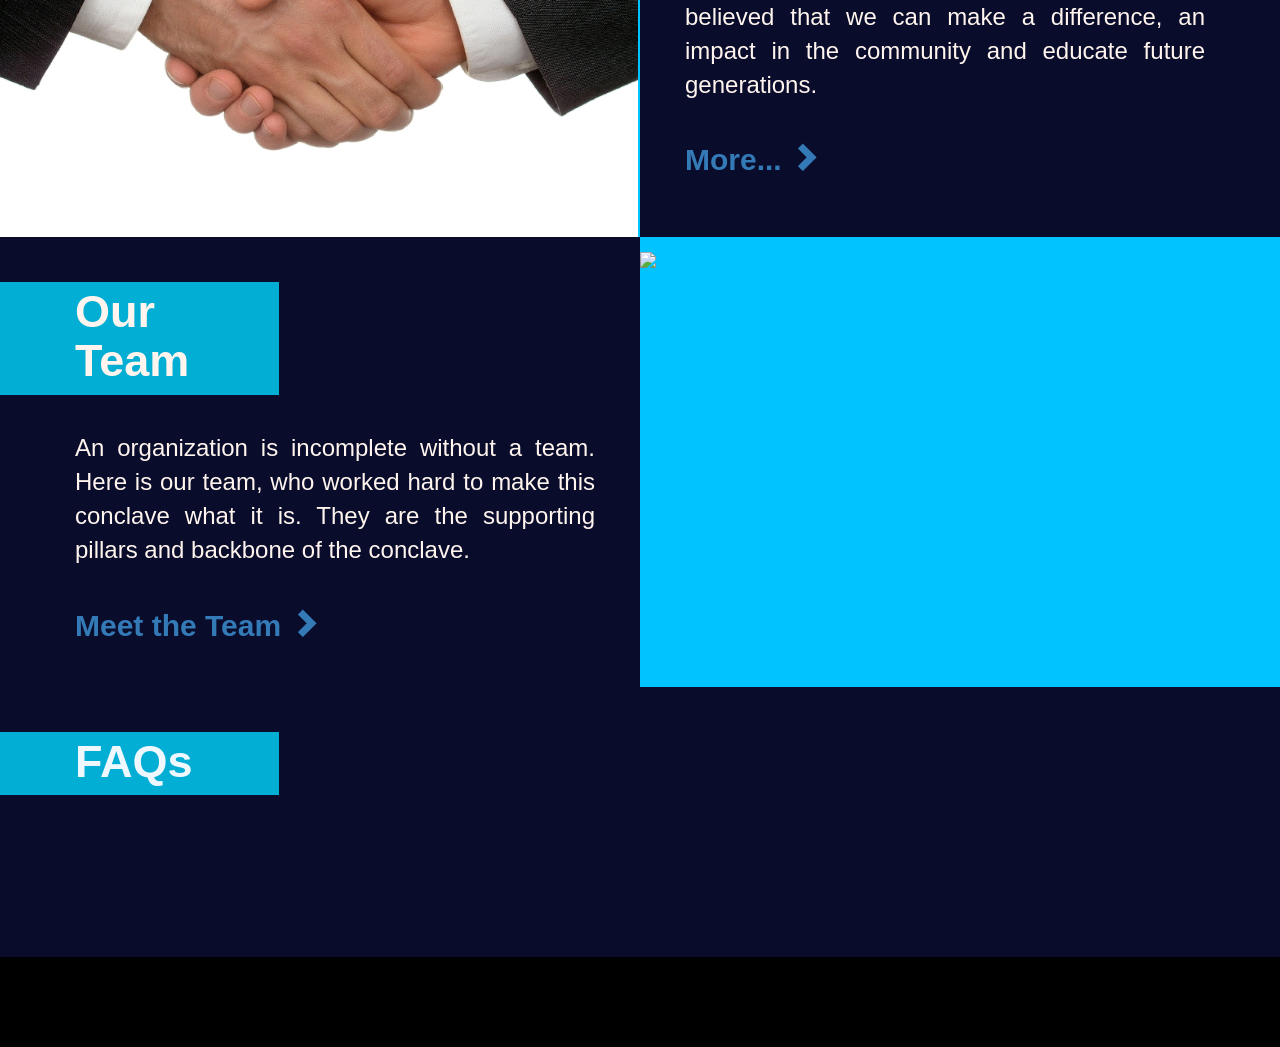
==== commit cbc8ee5a: "team" ====
--- a/conclave/index.html
+++ b/conclave/index.html
@@ -24,9 +24,9 @@
             <source src="vid/200129-01-Plexus-human-body-whit.mp4" type="video/mp4">
         </video>
         <div class="images">
-            <a href="https://vitbhopal.ac.in/ai/"><img class="img3" src="img/aiml.png"></a>
-            <a href="https://vitbhopal.ac.in/"><img class="img1" src="img/logow.png"></a>
-            <img class="img2" src="img/aic.png">
+            <a href="https://vitbhopal.ac.in/"><img class="img1" src="img/logow.png" alt=""></a>
+            <a href="index.html"><img class="img2" src="img/aic.png" alt=""></a>
+            <a href="https://vitbhopal.ac.in/ai/"><img class="img3" src="img/aiml.png" alt=""></a>
         </div>
         <div class="showcase-hidden">
             <h2>A R T I F I C I A L</h2>
@@ -119,7 +119,7 @@
                 <button onclick="on1()" class="card">
                     <div class="box1">
                         <div class="img">
-                            <img src="img/s2.jfif">
+                            <img src="img/s2.jfif" alt="">
                         </div>
                         <h2>John Doe<br><span>Senior UI Designer</span></h2>
                     </div>
@@ -147,7 +147,7 @@
                 <button onclick="on2()" class="card">
                     <div class="box1">
                         <div class="img">
-                            <img src="img/s2.jfif">
+                            <img src="img/s2.jfif" alt="">
                         </div>
                         <h2>John Doe<br><span>Senior UI Designer</span></h2>
                     </div>
@@ -175,7 +175,7 @@
                 <button onclick="on3()" class="card">
                     <div class="box1">
                         <div class="img">
-                            <img src="img/s2.jfif">
+                            <img src="img/s2.jfif" alt="">
                         </div>
                         <h2>John Doe<br><span>Senior UI Designer</span></h2>
                     </div>
@@ -203,7 +203,7 @@
                 <button onclick="on4()" class="card">
                     <div class="box1">
                         <div class="img">
-                            <img src="img/s2.jfif">
+                            <img src="img/s2.jfif" alt="">
                         </div>
                         <h2>John Doe<br><span>Senior UI Designer</span></h2>
                     </div>
@@ -230,7 +230,7 @@
                 </script><button onclick="on5()" class="card">
                     <div class="box1">
                         <div class="img">
-                            <img src="img/s2.jfif">
+                            <img src="img/s2.jfif" alt="">
                         </div>
                         <h2>John Doe<br><span>Senior UI Designer</span></h2>
                     </div>
@@ -257,7 +257,7 @@
                 </script><button onclick="on6()" class="card">
                     <div class="box1">
                         <div class="img">
-                            <img src="img/s2.jfif">
+                            <img src="img/s2.jfif" alt="">
                         </div>
                         <h2>John Doe<br><span>Senior UI Designer</span></h2>
                     </div>
@@ -315,7 +315,9 @@
             </div>
         </div>
         
-        <!-- <div class="content col-md-12 faq left"></div> -->
+        <div class="content col-md-12 faq left">
+            <h1>FAQs</h1>
+        </div>
         
         <div class="content col-md-12 footer left"></div>
     </div>
--- a/conclave/css/style.css
+++ b/conclave/css/style.css
@@ -63,36 +63,39 @@
     width: 100vw;
     height: 100vh;
     z-index: 1;
-    background: rgba(0, 0, 0, 0.6);
+    background: rgba(0, 0, 0, 0.7);
     /* box-shadow: inset 60px 50px 100px #000000, inset -60px -50px 100px #000000; */
 }
 .showcase .images .img1{
-    height: 20%;
+    /* height: 20%; */
+    width: 20vw;
+    position: relative;
+    align-self: center;
+    z-index: 2;
+    margin-top: 0vh;
+    margin-left: 5vw;
+    /* margin-right: 5vw; */
+}
+.showcase .images .img2{
+    /* height: 30%; */
+    width: 25vw;
+    padding-top: 0vh;
+    position: relative;
+    align-self: center;
+    margin-left: 5vw;
+    margin-right: 5vw;
+    z-index: 2;
+    margin-top: 0vh;
+}
+.showcase .images .img3{
+    /* height: 20%; */
     width: 20%;
     position: relative;
     align-self: center;
     z-index: 2;
-    margin-top: 5vh;
-    margin-left: 15vw;
-    margin-right: 10vw;
-}
-.showcase .images .img2{
-    height: 20%;
-    width: 20%;
-    padding-top: 3vh;
-    position: relative;
-    align-self: center;
-    margin-left: 5vw;
-    z-index: 2;
     margin-top: 0vh;
-}
-.showcase .images .img3{
-    height: 20%;
-    width: 20%;
-    position: relative;
-    align-self: center;
-    z-index: 2;
-    margin-top: 5vh;
+    /* margin-left: 5vw; */
+    margin-right: 5vw;
 }
 .showcase-top {
     width: 100%;
@@ -702,6 +705,19 @@
     min-width: 100vw;   
 }
 
+.faq h1{
+    color: aliceblue;
+    padding-left: 10vh;
+    margin-top: 5vh;
+    font-size: 1.5em;
+    font-weight: 600;
+    background-color: #00d9ffcb;
+    width: 23vw;
+    padding-bottom: 1vh;
+    padding-top: 0.5vh;
+    margin-bottom: 5vh;
+}
+
 .footer{
     background-color: rgb(0, 0, 0);
     height: 10vh;
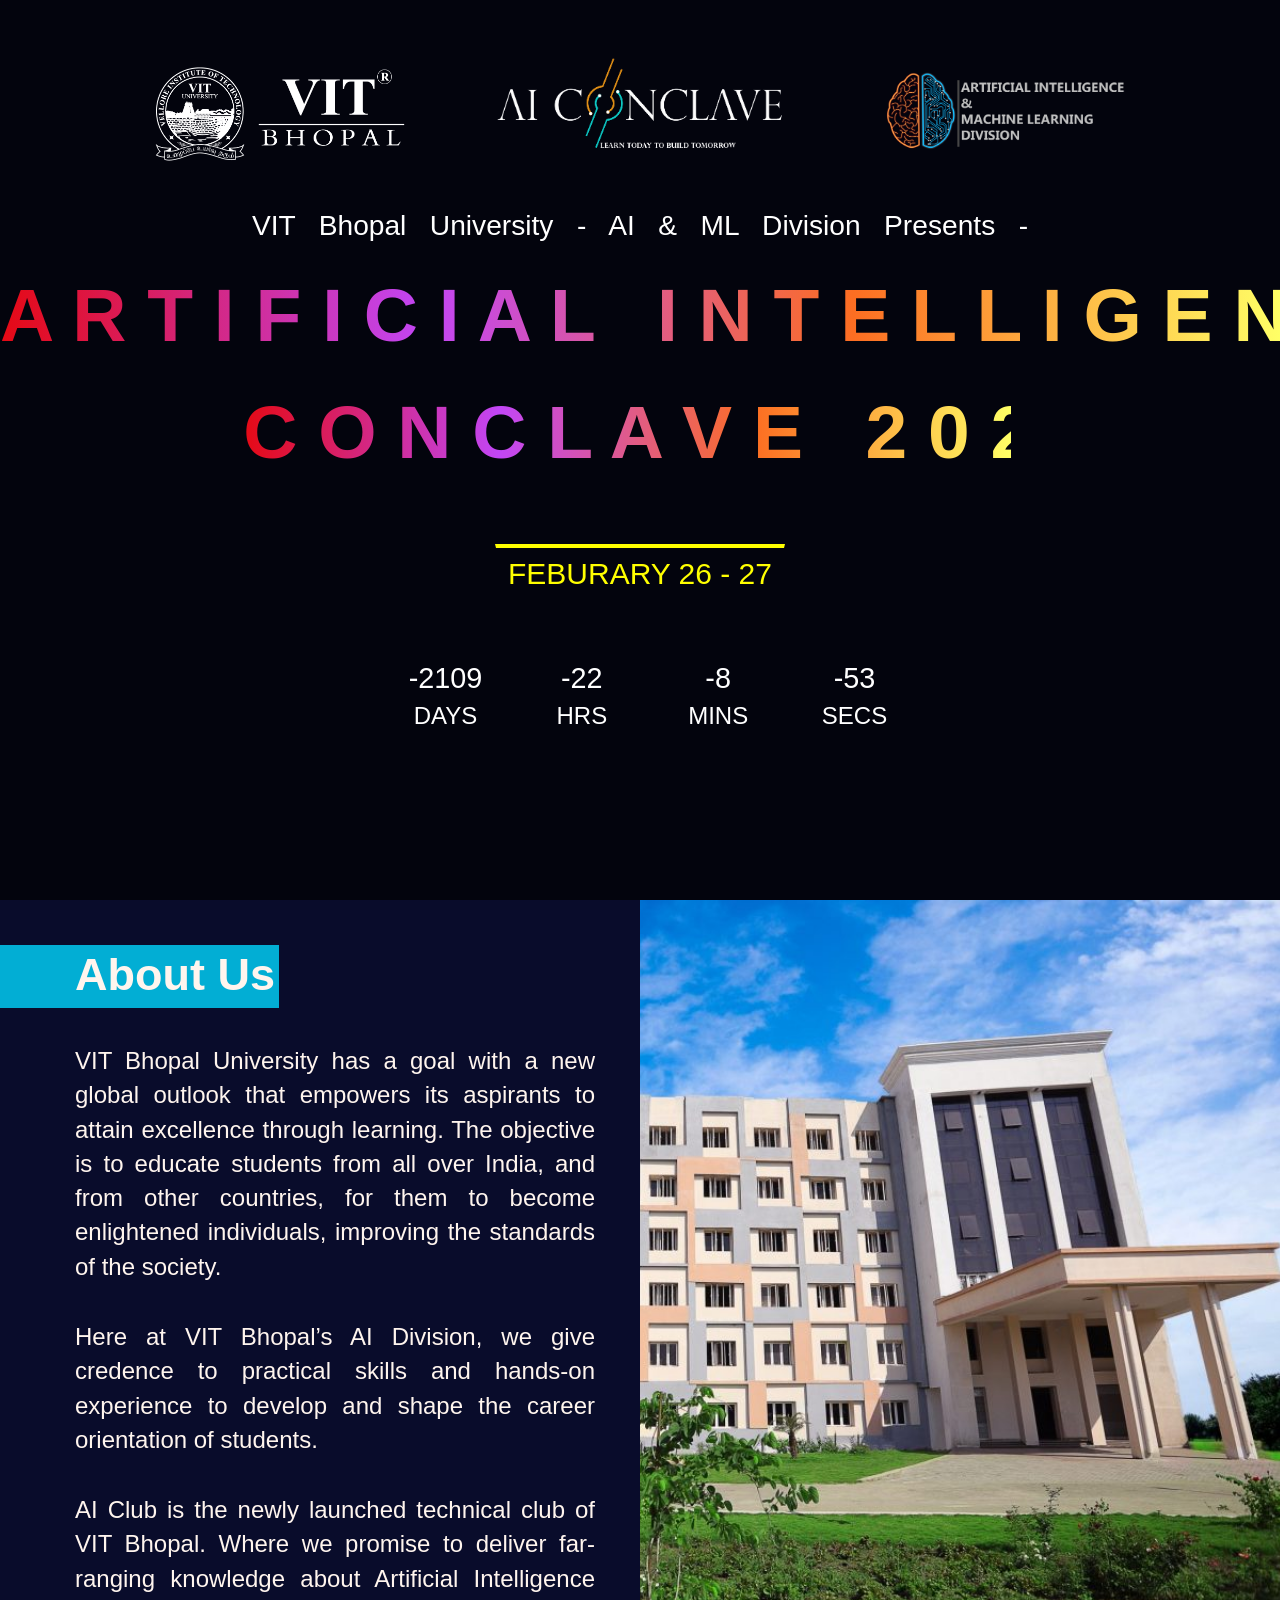
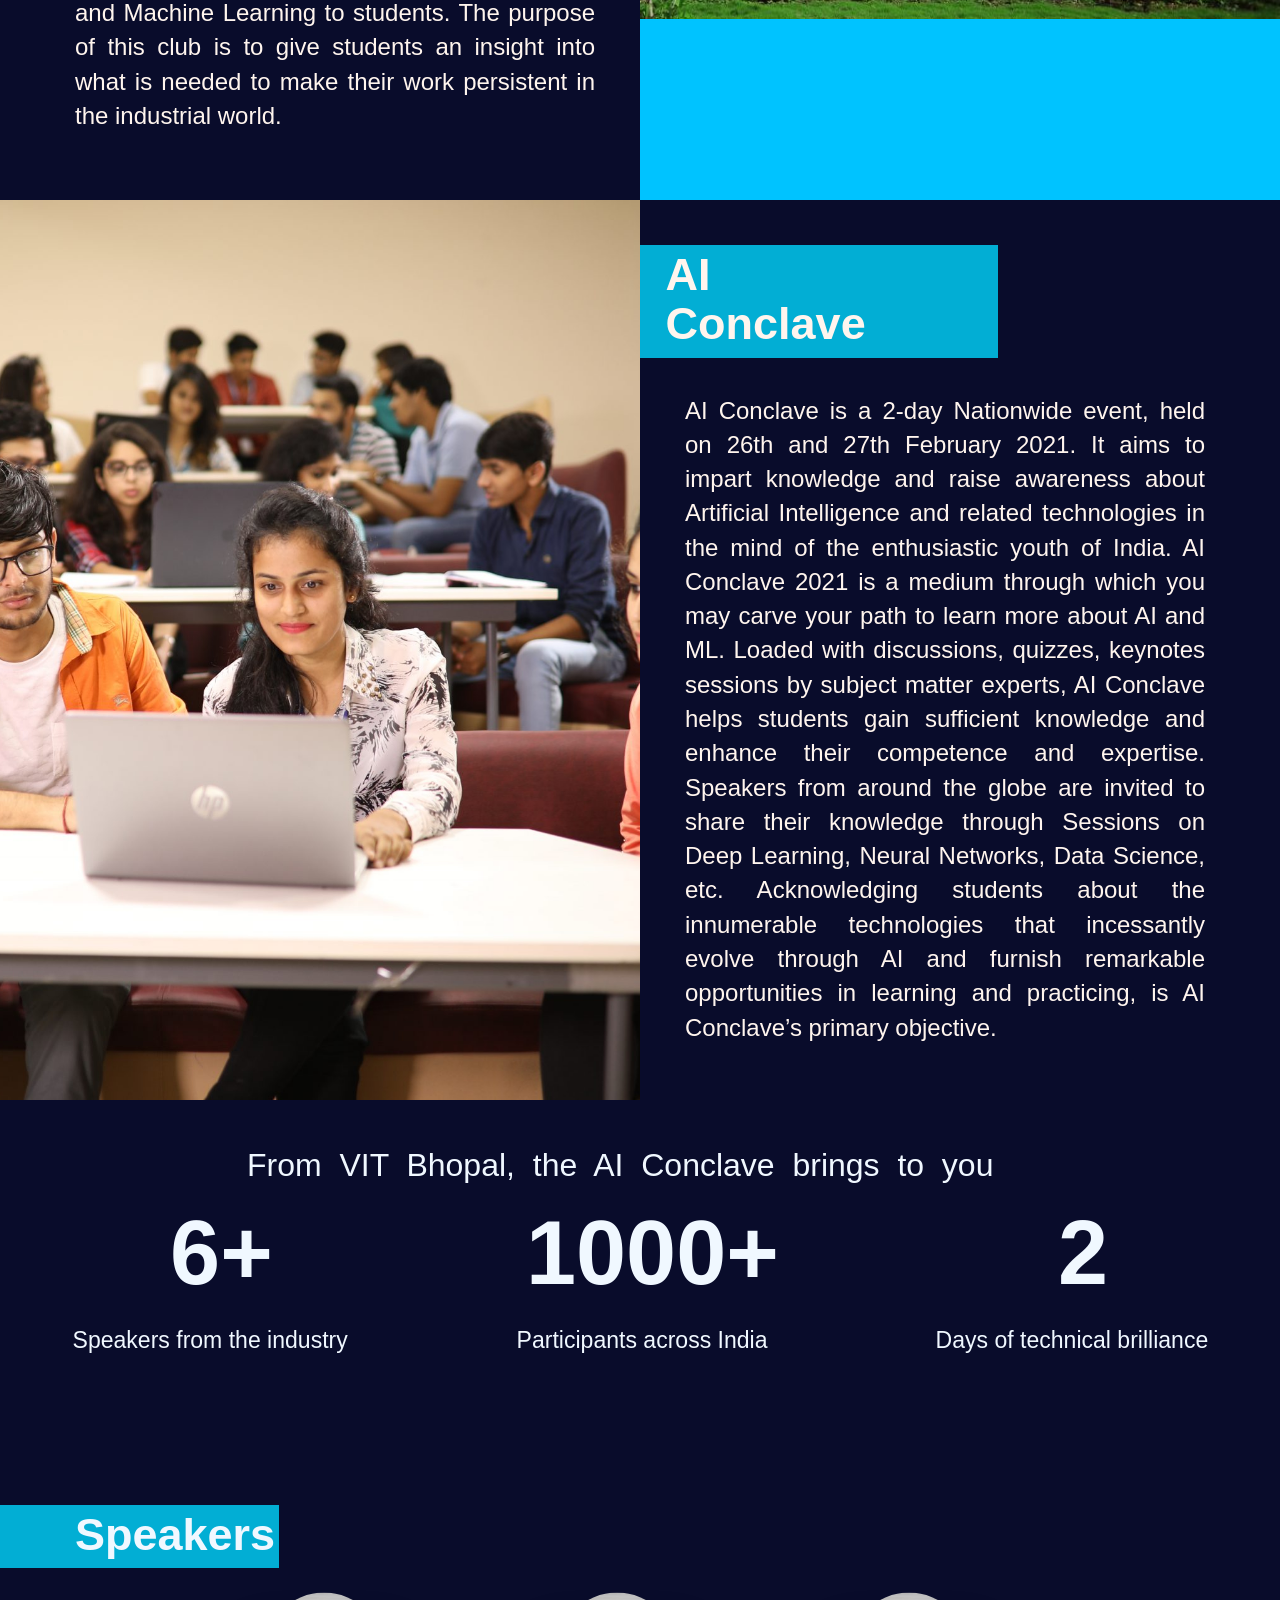
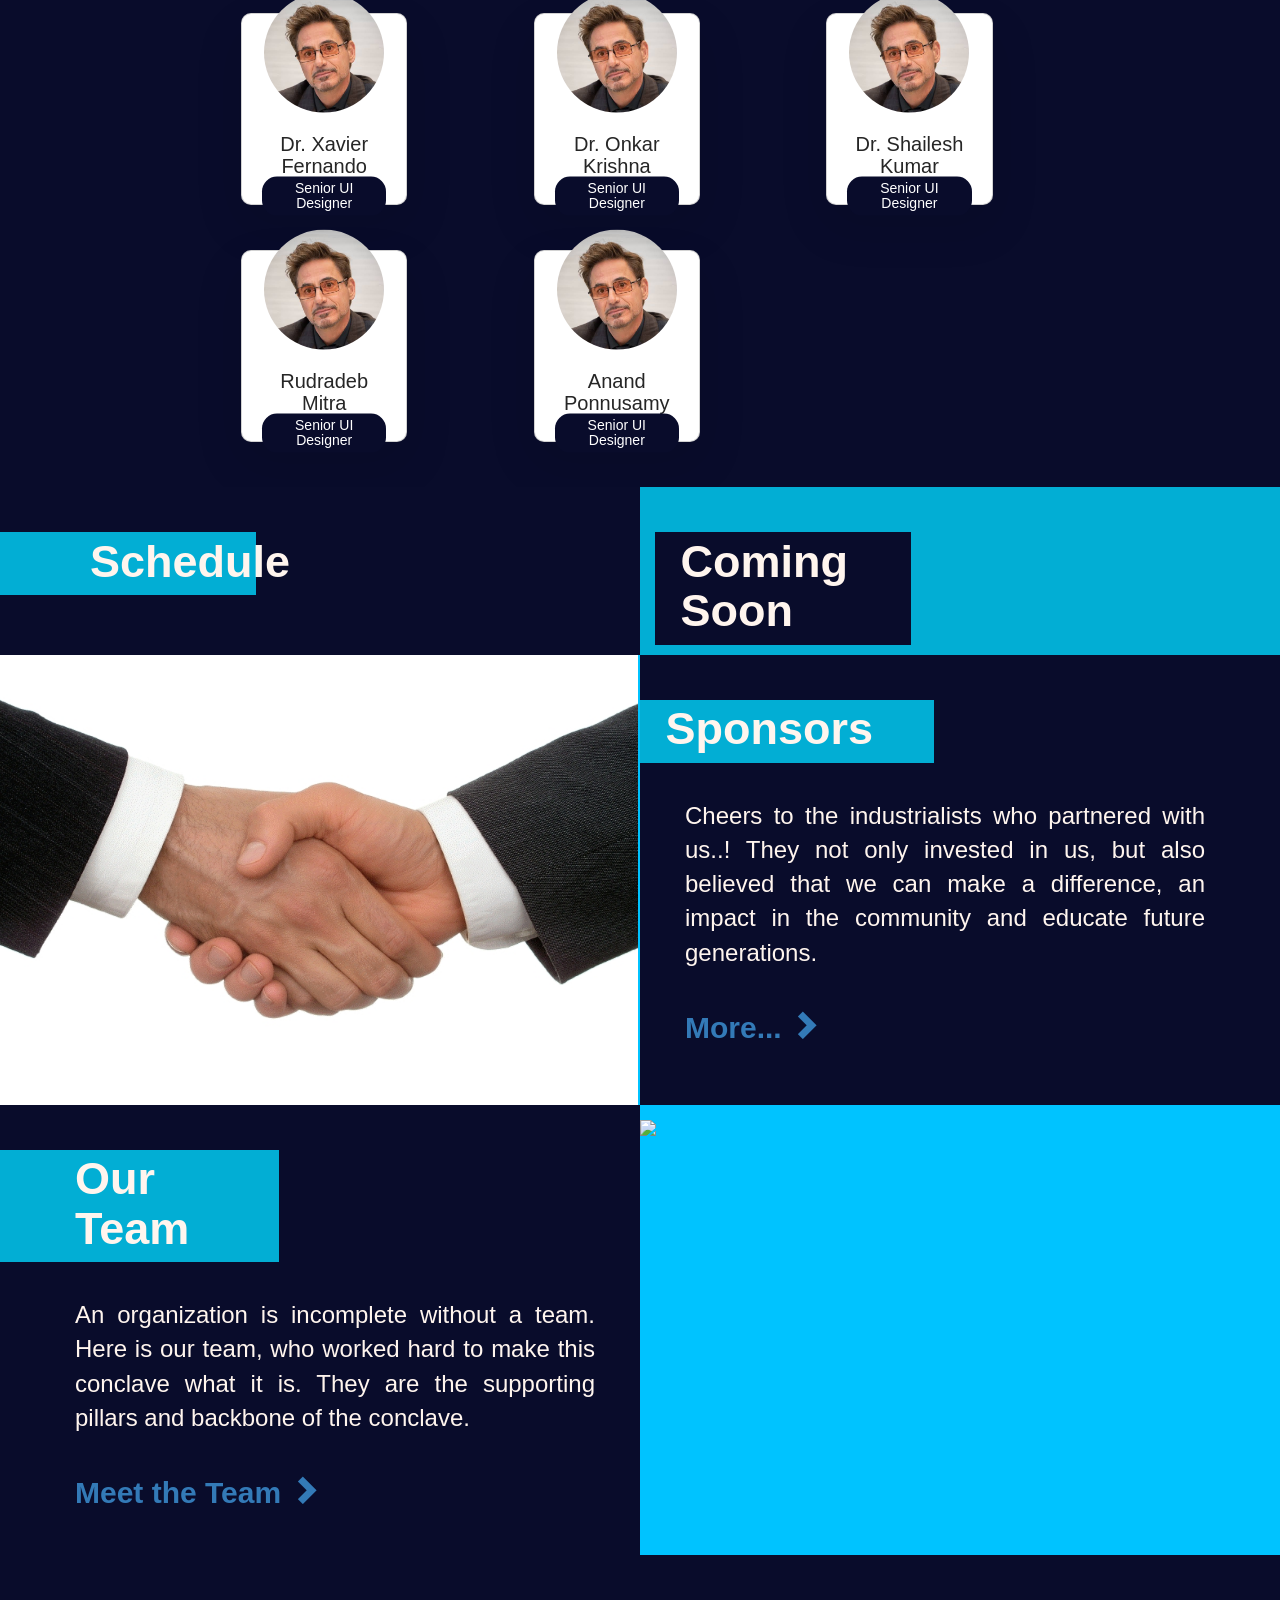
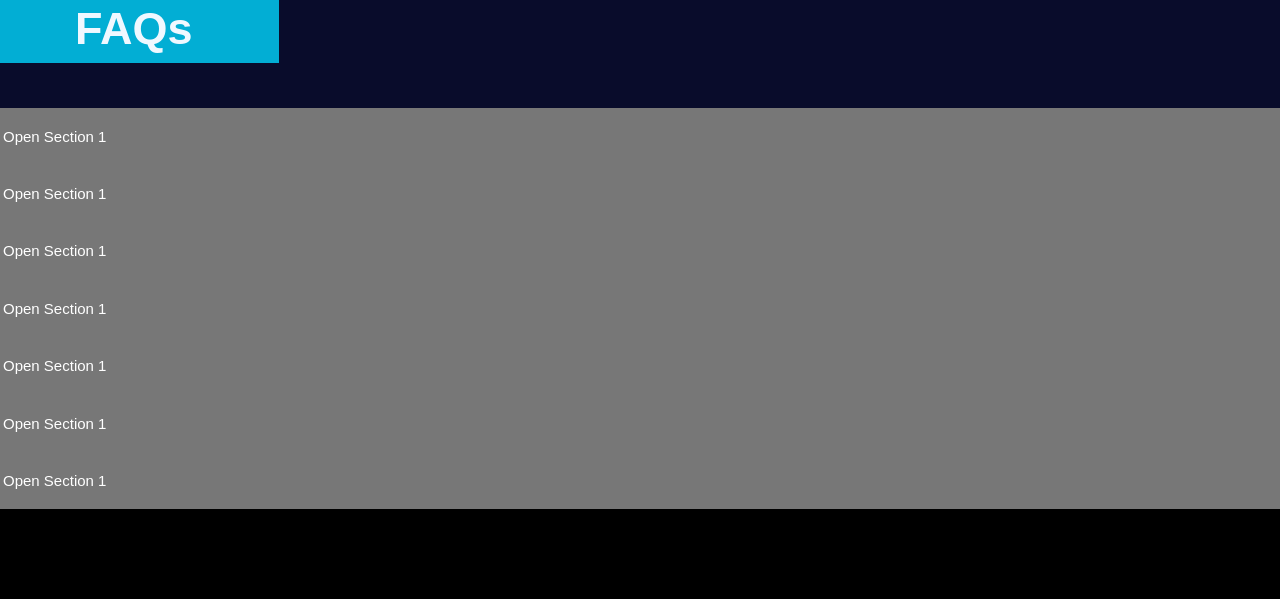
==== commit f348833f: "main" ====
--- a/conclave/index.html
+++ b/conclave/index.html
@@ -116,14 +116,14 @@
         <div class="content col-md-12 speakers right">
             <h1>Speakers</h1>
             <div class="list">
-                <button onclick="on1()" class="card">
-                    <div class="box1">
-                        <div class="img">
-                            <img src="img/s2.jfif" alt="">
-                        </div>
-                        <h2>John Doe<br><span>Senior UI Designer</span></h2>
-                    </div>
-                </button>
+                <div onclick="on1()" class="card">
+                    <div class="box1">
+                        <div class="img">
+                            <img src="img/s2.jfif" alt="">
+                        </div>
+                        <h2>Dr. Xavier Fernando<br><span>Senior UI Designer</span></h2>
+                    </div>
+                </div>
                 <div id="overlay1" class="overlay" onclick="off1()">
                     <div class="row over">
                         <div class="col-md-6 speaker-overlay">
@@ -144,14 +144,14 @@
                       document.getElementById("overlay1").style.display = "none";
                     }
                 </script>
-                <button onclick="on2()" class="card">
-                    <div class="box1">
-                        <div class="img">
-                            <img src="img/s2.jfif" alt="">
-                        </div>
-                        <h2>John Doe<br><span>Senior UI Designer</span></h2>
-                    </div>
-                </button>
+                <div onclick="on2()" class="card">
+                    <div class="box1">
+                        <div class="img">
+                            <img src="img/s2.jfif" alt="">
+                        </div>
+                        <h2>Dr. Onkar Krishna<br><span>Senior UI Designer</span></h2>
+                    </div>
+                </div>
                 <div id="overlay2" class="overlay" onclick="off2()">
                     <div class="row over">
                         <div class="col-md-6 speaker-overlay">
@@ -172,14 +172,14 @@
                       document.getElementById("overlay2").style.display = "none";
                     }
                 </script>
-                <button onclick="on3()" class="card">
-                    <div class="box1">
-                        <div class="img">
-                            <img src="img/s2.jfif" alt="">
-                        </div>
-                        <h2>John Doe<br><span>Senior UI Designer</span></h2>
-                    </div>
-                </button>
+                <div onclick="on3()" class="card">
+                    <div class="box1">
+                        <div class="img">
+                            <img src="img/s2.jfif" alt="">
+                        </div>
+                        <h2>Dr. Shailesh Kumar<br><span>Senior UI Designer</span></h2>
+                    </div>
+                </div>
                 <div id="overlay3" class="overlay" onclick="off3()">
                     <div class="row over">
                         <div class="col-md-6 speaker-overlay">
@@ -200,14 +200,14 @@
                       document.getElementById("overlay3").style.display = "none";
                     }
                 </script>
-                <button onclick="on4()" class="card">
-                    <div class="box1">
-                        <div class="img">
-                            <img src="img/s2.jfif" alt="">
-                        </div>
-                        <h2>John Doe<br><span>Senior UI Designer</span></h2>
-                    </div>
-                </button>
+                <div onclick="on4()" class="card">
+                    <div class="box1">
+                        <div class="img">
+                            <img src="img/s2.jfif" alt="">
+                        </div>
+                        <h2>Rudradeb Mitra<br><span>Senior UI Designer</span></h2>
+                    </div>
+                </div>
                 <div id="overlay4" class="overlay" onclick="off4()">
                     <div class="row over">
                         <div class="col-md-6 speaker-overlay">
@@ -227,14 +227,14 @@
                     function off4() {
                       document.getElementById("overlay4").style.display = "none";
                     }
-                </script><button onclick="on5()" class="card">
-                    <div class="box1">
-                        <div class="img">
-                            <img src="img/s2.jfif" alt="">
-                        </div>
-                        <h2>John Doe<br><span>Senior UI Designer</span></h2>
-                    </div>
-                </button>
+                </script><div onclick="on5()" class="card">
+                    <div class="box1">
+                        <div class="img">
+                            <img src="img/s2.jfif" alt="">
+                        </div>
+                        <h2>Anand Ponnusamy<br><span>Senior UI Designer</span></h2>
+                    </div>
+                </div>
                 <div id="overlay5" class="overlay" onclick="off5()">
                     <div class="row over">
                         <div class="col-md-6 speaker-overlay">
@@ -254,14 +254,15 @@
                     function off5() {
                       document.getElementById("overlay5").style.display = "none";
                     }
-                </script><button onclick="on6()" class="card">
+                </script>
+                <!-- <div onclick="on6()" class="card">
                     <div class="box1">
                         <div class="img">
                             <img src="img/s2.jfif" alt="">
                         </div>
                         <h2>John Doe<br><span>Senior UI Designer</span></h2>
                     </div>
-                </button>
+                </div>
                 <div id="overlay6" class="overlay" onclick="off6()">
                     <div class="row over">
                         <div class="col-md-6 speaker-overlay">
@@ -272,7 +273,7 @@
                           <p>Lorem ipsum..</p>
                         </div>
                     </div>
-                </div>
+                </div> -->
                 <script>
                     function on6() {
                       document.getElementById("overlay6").style.display = "block";
@@ -285,12 +286,12 @@
             </div>
         </div>
         
-        <div class="content col-md-6 day1 left">
+        <div class="col-md-6 day1 left">
             <!-- <h1>Schedule</h1> -->
-            <h2>Day 1</h2>
-        </div>
-        <div class="content col-md-6 day2 right">
-            <h2>Day 2</h2>
+            <h2>Schedule</h2>
+        </div>
+        <div class="col-md-6 day2 right">
+            <h2>Coming Soon</h2>
         </div>
 
         <div class="content col-md-6 h right">
@@ -317,7 +318,60 @@
         
         <div class="content col-md-12 faq left">
             <h1>FAQs</h1>
-        </div>
+
+            <div class="collapsible">Open Section 1</div>
+            <div class="answer">
+                <p>Lorem ipsum dolor sit amet, consectetur adipisicing elit, sed do eiusmod tempor incididunt ut labore et dolore magna aliqua. Ut enim ad minim veniam, quis nostrud exercitation ullamco laboris nisi ut aliquip ex ea commodo consequat.</p>
+            </div>
+
+            <div class="collapsible">Open Section 1</div>
+            <div class="answer">
+                <p>Lorem ipsum dolor sit amet, consectetur adipisicing elit, sed do eiusmod tempor incididunt ut labore et dolore magna aliqua. Ut enim ad minim veniam, quis nostrud exercitation ullamco laboris nisi ut aliquip ex ea commodo consequat.</p>
+            </div>
+
+            <div class="collapsible">Open Section 1</div>
+            <div class="answer">
+                <p>Lorem ipsum dolor sit amet, consectetur adipisicing elit, sed do eiusmod tempor incididunt ut labore et dolore magna aliqua. Ut enim ad minim veniam, quis nostrud exercitation ullamco laboris nisi ut aliquip ex ea commodo consequat.</p>
+            </div>
+
+            <div class="collapsible">Open Section 1</div>
+            <div class="answer">
+                <p>Lorem ipsum dolor sit amet, consectetur adipisicing elit, sed do eiusmod tempor incididunt ut labore et dolore magna aliqua. Ut enim ad minim veniam, quis nostrud exercitation ullamco laboris nisi ut aliquip ex ea commodo consequat.</p>
+            </div>
+
+            <div class="collapsible">Open Section 1</div>
+            <div class="answer">
+                <p>Lorem ipsum dolor sit amet, consectetur adipisicing elit, sed do eiusmod tempor incididunt ut labore et dolore magna aliqua. Ut enim ad minim veniam, quis nostrud exercitation ullamco laboris nisi ut aliquip ex ea commodo consequat.</p>
+            </div>
+
+            <div class="collapsible">Open Section 1</div>
+            <div class="answer">
+                <p>Lorem ipsum dolor sit amet, consectetur adipisicing elit, sed do eiusmod tempor incididunt ut labore et dolore magna aliqua. Ut enim ad minim veniam, quis nostrud exercitation ullamco laboris nisi ut aliquip ex ea commodo consequat.</p>
+            </div>
+
+            <div class="collapsible">Open Section 1</div>
+            <div class="answer">
+                <p>Lorem ipsum dolor sit amet, consectetur adipisicing elit, sed do eiusmod tempor incididunt ut labore et dolore magna aliqua. Ut enim ad minim veniam, quis nostrud exercitation ullamco laboris nisi ut aliquip ex ea commodo consequat.</p>
+            </div>
+
+        </div>
+
+        <script>
+            var coll = document.getElementsByClassName("collapsible");
+            var i;
+            
+            for (i = 0; i < coll.length; i++) {
+              coll[i].addEventListener("click", function() {
+                this.classList.toggle("active");
+                var content = this.nextElementSibling;
+                if (content.style.maxHeight){
+                  content.style.maxHeight = null;
+                } else {
+                  content.style.maxHeight = content.scrollHeight + "px";
+                } 
+              });
+            }
+            </script>
         
         <div class="content col-md-12 footer left"></div>
     </div>
--- a/conclave/css/style.css
+++ b/conclave/css/style.css
@@ -557,7 +557,7 @@
     background-color: rgb(9, 12, 43);
 }
 
-.day1 h1{
+/* .day1 h1{
     padding-left: 10vh;
     margin-top: 5vh;
     font-size: 1.5em;
@@ -566,7 +566,7 @@
     width: 23vw;
     padding-bottom: 1vh;
     padding-top: 0.5vh;
-}
+} */
 .day1 h2{
     padding-left: 10vh;
     margin-top: 5vh;
@@ -701,7 +701,7 @@
 
 .faq{
     background-color: rgb(9, 12, 43);
-    height: 30vh;
+    height: auto;
     min-width: 100vw;   
 }
 
@@ -717,7 +717,29 @@
     padding-top: 0.5vh;
     margin-bottom: 5vh;
 }
-
+.collapsible {
+    background-color: #777;
+    color: white;
+    cursor: pointer;
+    padding: 18px;
+    width: 100%;
+    border: none;
+    text-align: left;
+    outline: none;
+    font-size: 15px;
+  }
+  
+  .active, .collapsible:hover {
+    background-color: #555;
+  }
+  
+  .answer {
+    padding: 0 18px;
+    max-height: 0;
+    overflow: hidden;
+    transition: max-height 0.2s ease-out;
+    background-color: #f1f1f1;
+  }
 .footer{
     background-color: rgb(0, 0, 0);
     height: 10vh;
